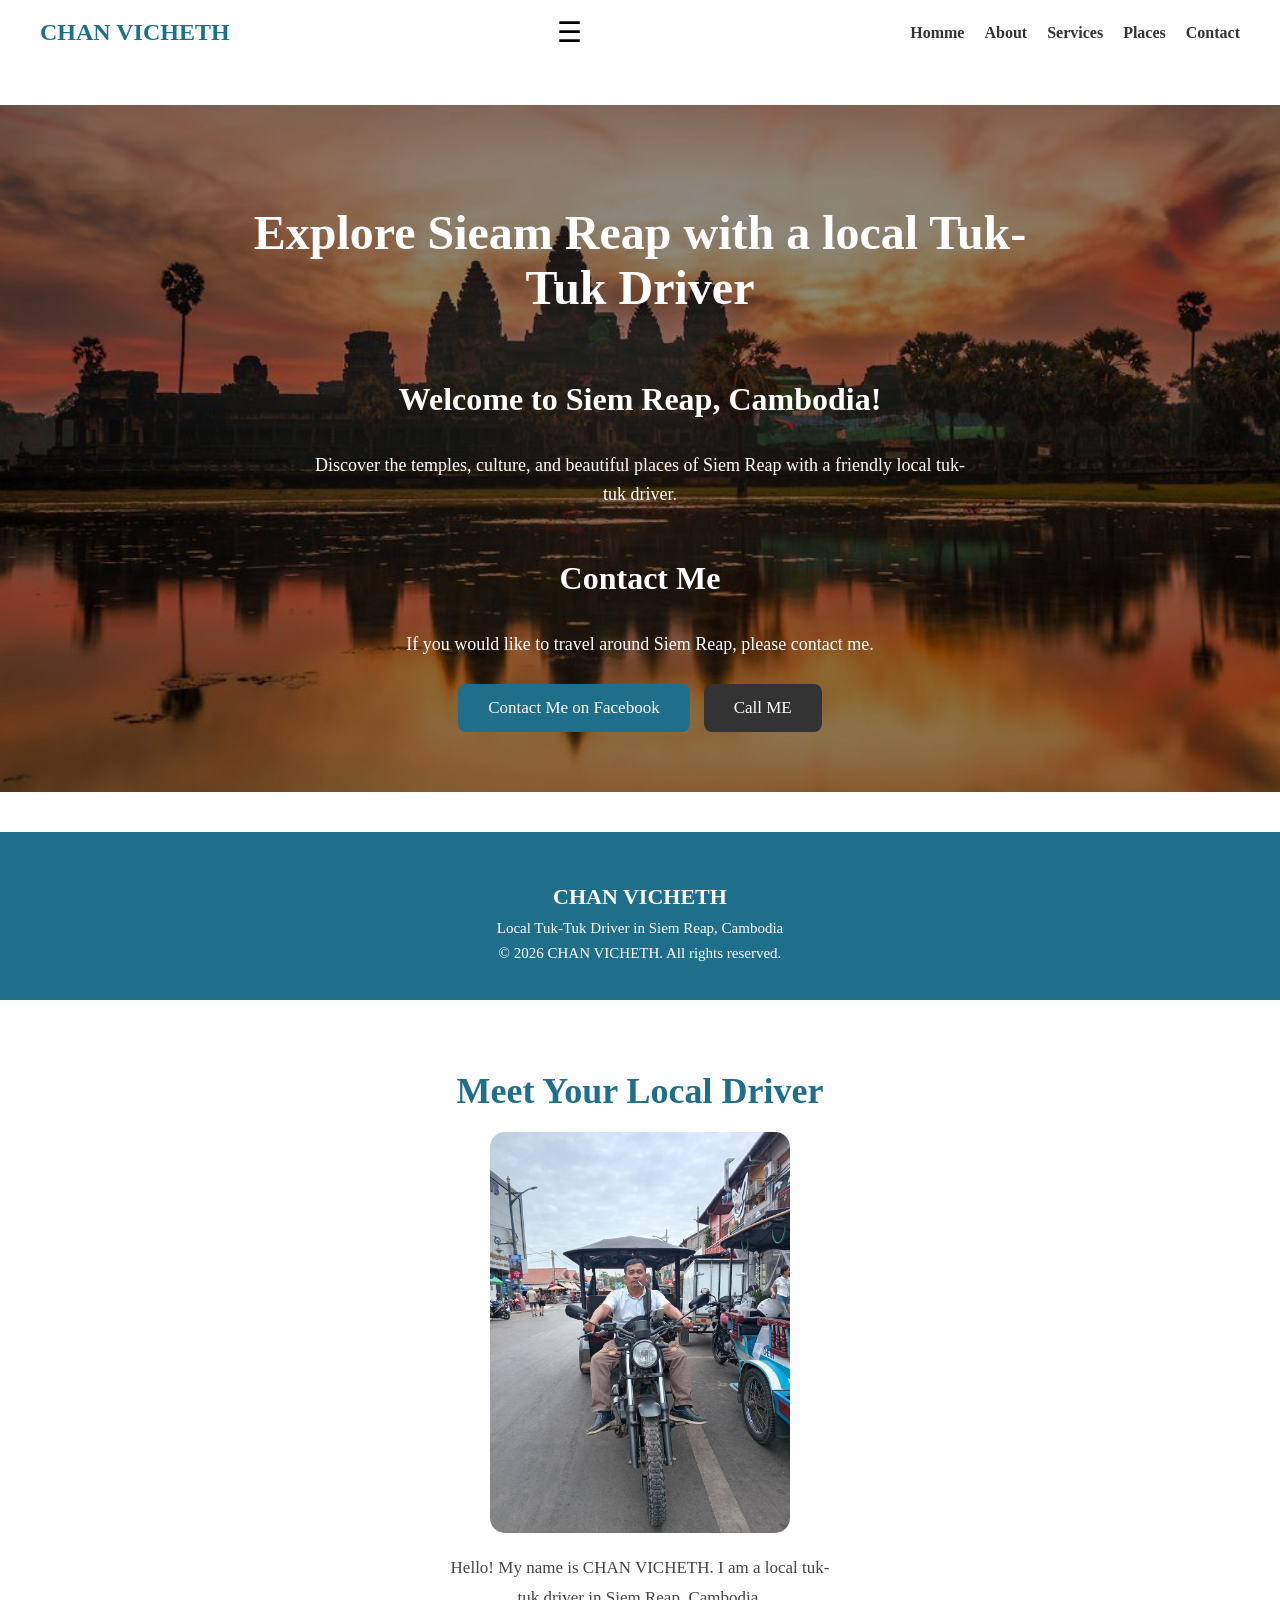
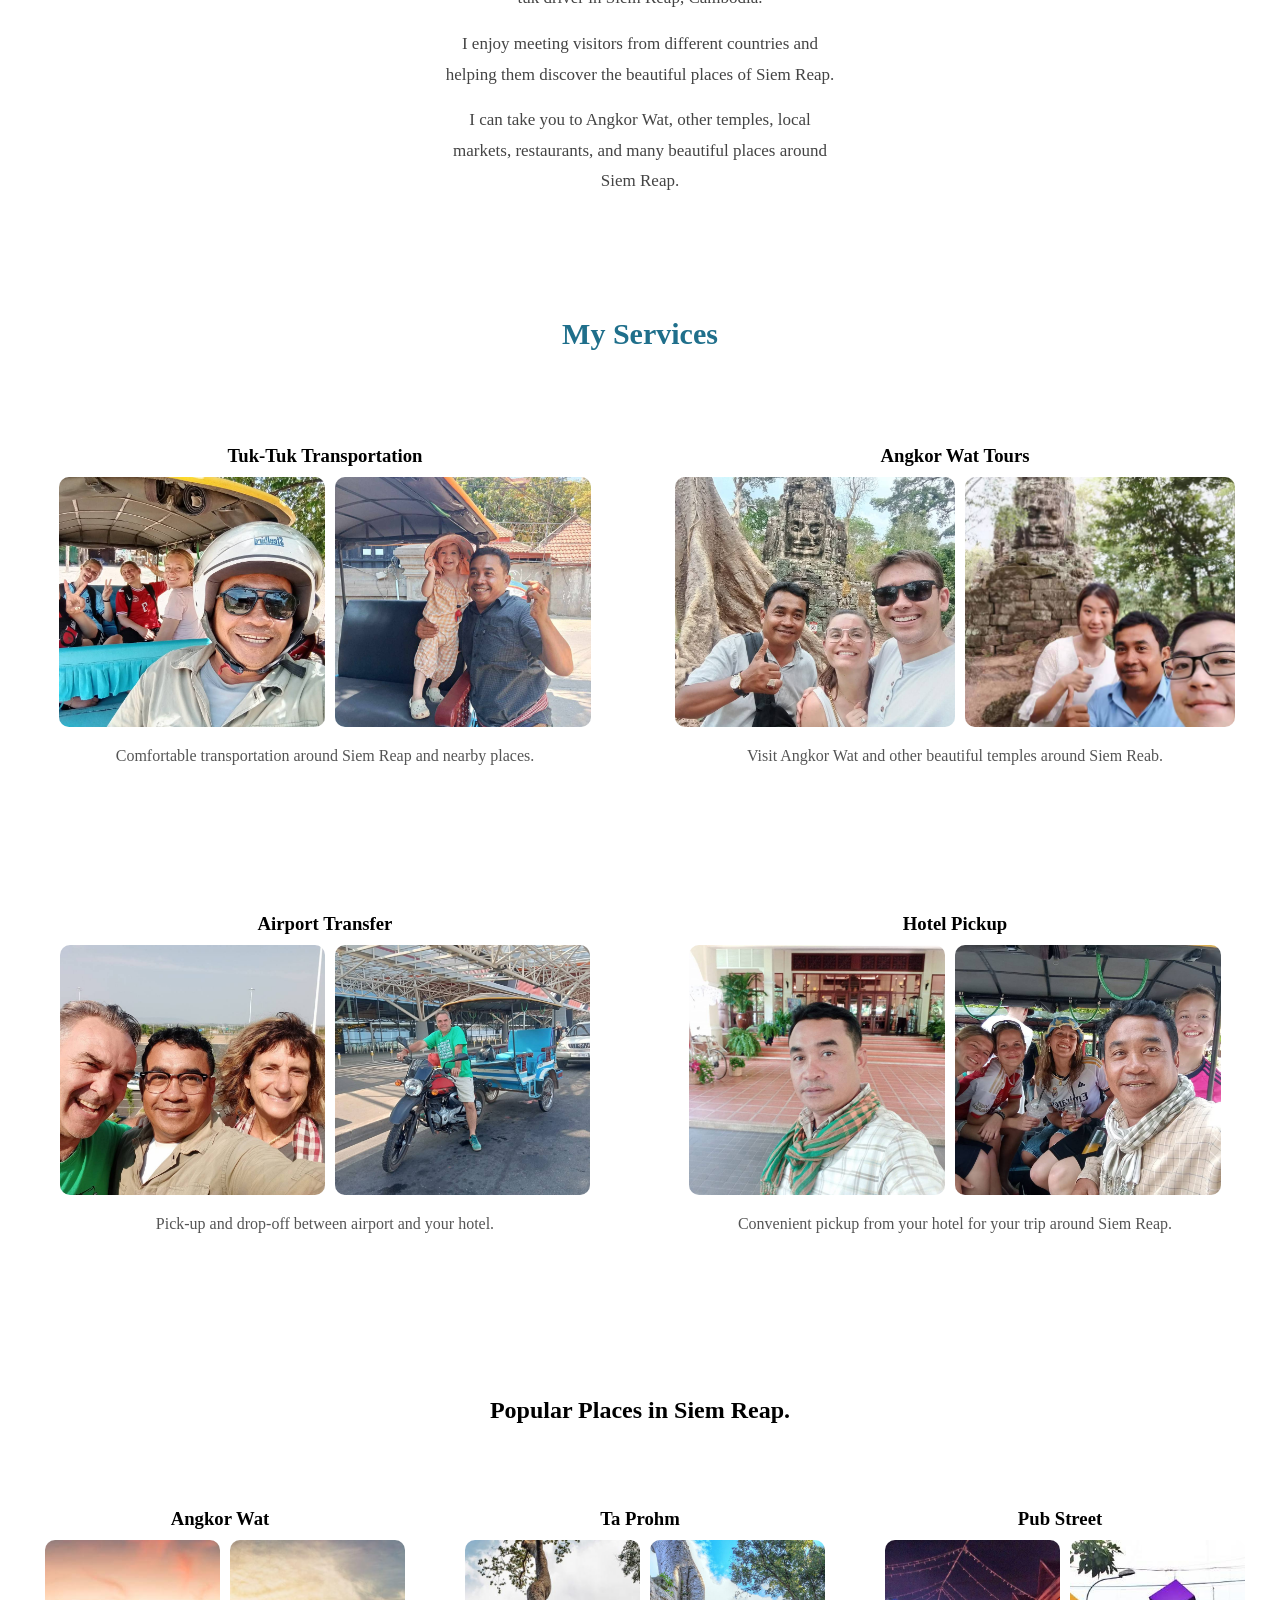
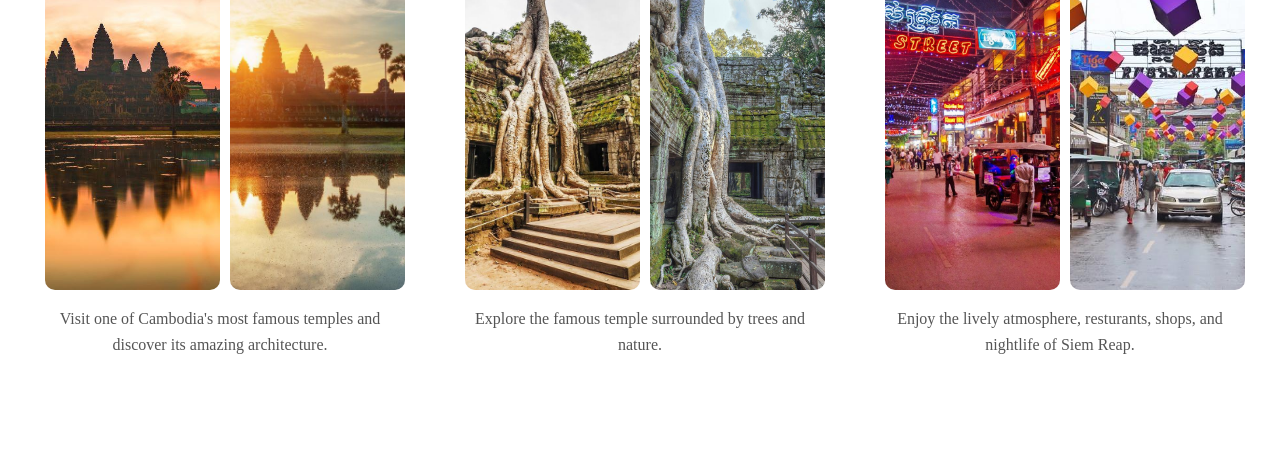
==== index.html @ f01a5f8e "Fix CSS link" ====
<!DOCTYPE html>
<html lang="en">

<head>
    <meta charset="UTF-8">
    <meta name="viewport" content="width=device-width, initial-scale=1.0">
    <title>Siem Reap Tuk-Tuk Driver ></title>
    <link rel="stylesheet" href="./TukTuk.css">
</head>

<body>



    <nav class="navbar">
        <h2> CHAN VICHETH</h2>

        <button class="menu-button">☰</button>

        <div class="nav-links">
            <a href="#home">Homme</a>
            <a href="#about">About</a>
            <a href="#services">Services</a>
            <a href="#places">Places</a>
            <a href="#home">Contact</a>

        </div>


    </nav>

    <section class="contact-section" id="home">

        <h1> Explore Sieam Reap with a local
            Tuk-Tuk Driver</h1>

        <h2>Welcome to Siem Reap, Cambodia!</h2>
        <p> Discover the temples, culture, and beautiful places of Siem Reap with a friendly local tuk-tuk driver.</p>

        <h2> Contact Me</h2>
        <p>
            If you would like to travel around Siem Reap,
            please contact me.
        </p>
        <div>
            <a href="https://web.facebook.com/vicheth.cheth.3" class="contact-button">
                Contact Me on Facebook
            </a>

            <a href="0974599653" class="phone-button">Call ME</a>

        </div>


    </section>

    <footer class="footer">

        <h3>CHAN VICHETH</h3>

        <p>Local Tuk-Tuk Driver in Siem Reap, Cambodia</p>

        <p>© 2026 CHAN VICHETH. All rights reserved.</p>

    </footer>

    <section class="about" id="about">

        <h2>Meet Your Local Driver</h2>

        <div class="driver">
            <img src="./image/moto.jpg" alt="Tuk Tuk driver in Siem Reab" width="200px" class="dri-photo">
        </div>


        <p>
            Hello! My name is CHAN VICHETH.
            I am a local tuk-tuk driver in Siem Reap, Cambodia.
        </p>

        <p>
            I enjoy meeting visitors from different countries and helping them discover the beautiful places of Siem
            Reap.
        </p>

        <p>
            I can take you to Angkor Wat, other temples,
            local markets, restaurants, and many beautiful places around Siem Reap.
        </p>

    </section>





    <section class="Services" id="services">

        <h2> My Services</h2>

        <div class="service-container">

            <div class="service">
                <h3>Tuk-Tuk Transportation</h3>
                <div class="service-images">
                    <img src="./image/tuk-tuk.jpg" alt="">
                    <img src="./image/girl_tran.jpg" alt="">

                </div>
                <p> Comfortable transportation around Siem Reap
                    and nearby places.</p>
            </div>

            <div class="service">
                <h3>Angkor Wat Tours</h3>
                <div class="service-images">
                    <img src="./image/angtur.jpg" alt="">
                    <img src="./image/angturnew.jpg" alt="">

                </div>
                <p> Visit Angkor Wat and other beautiful temples
                    around Siem Reab.
                </p>
            </div>

            <div class="service">
                <h3>Airport Transfer</h3>
                <div class="service-images">
                    <img src="./image/airnew.jpg" alt="">
                    <img src="./image/motobike.jpg" alt="">

                </div>
                <p> Pick-up and drop-off between airport and your hotel.</p>
            </div>

            <div class="service">
                <h3>Hotel Pickup</h3>
                <div class="service-images">
                    <img src="./image/hotel.jpg" alt="">
                    <img src="./image/pickup.jpg" alt="">

                </div>
                <p>Convenient pickup from your hotel
                    for your trip around Siem Reap.
                </p>
            </div>

        </div>



    </section>

    <section class="places" id="places">

        <h2>
            Popular Places in Siem Reap.
        </h2>

        <div class="place-container">

            <div class="place">
                <h3> Angkor Wat </h3>

                <div class="place-images">
                    <img src="./image/Angkorwat.jpg" alt="Angkorwat in Siem Reap">
                    <img src="./image/ang.jpg" alt="">

                </div>

                <p> Visit one of Cambodia's most famous temples
                    and discover its amazing architecture.</p>
            </div>

            <div class="place">
                <h3> Ta Prohm</h3>

                <div class="place-images">
                    <img src="./image/TaProhm.jpg" alt="TaProhm temple in Siem Reap">
                    <img src="./image/ta.jpg" alt="">

                </div>

                <p>
                    Explore the famous temple surrounded by
                    trees and nature.
                </p>
            </div>

            <div class="place">
                <h3> Pub Street</h3>
                <div class="place-images">
                    <img src="./image/pop.jpg" alt="PopSreet in Siem Reap">
                    <img src="./image/PopStreet.jpg" alt="">
                </div>

                <p> Enjoy the lively atmosphere, resturants,
                    shops, and nightlife of Siem Reap.
                </p>
            </div>



        </div>

    </section>
    <script>
        const menuButton = document.querySelector(".menu-button");
        const navLinks = document.querySelector(".nav-links");
        const links = document.querySelectorAll(".nav-links a");

        menuButton.addEventListener("click", function () {
            navLinks.classList.toggle("active");

            if (navLinks.classList.contains("active")) {
                menuButton.textContent = "✕";
            } else {
                menuButton.textContent = "☰";
            }
        });

        links.forEach(function (link) {
            link.addEventListener("click", function () {
                navLinks.classList.remove("active");
                menuButton.textContent = "☰";
            });
        });
    </script>

</body>

</html>
---- TukTuk.css ----
body{
    margin: 0;
    background-color: white;

}
h1{
    font-size: 40px;
    color: #1f6f8b;
    text-align: center;
}
.dri-photo{
    width: 300px;
    display: block;
    margin: 20px auto;
    border-radius: 15px;
}
/* .contact-section{
    background-color: #ffffff;
    text-align: center;
    padding: 60px 20px;
    margin-bottom: 30px;
}
.contact-section p{
    font-size: 18px;
    color: #555;
    max-width: 600px;
    margin: 20px auto;
} */
.contact-button {
    display: inline-block;
    background-color: #1f6f8b;
    color: white;
    text-decoration: none;
    padding: 12px 25px;
    border-radius: 8px;
    font-size: 16px;
   
}

.about{
    background-color: white;
    padding: 40px 20px;
    text-align: center;

}
.about h2{
    color: #1f6f8b;
    font-size: 36px;
    margin-bottom: 20px;
}

.about p {
    max-width: 400px;
    margin: 15px auto;
    color: #444;
    font-size: 17px;
    line-height: 1.8;
}
.Services{
    padding: 40px 20px;
    text-align: center;

}

.Services h2{
    color: #1f6f8b;
    font-size: 30px;
    margin-bottom: 30px;
}

.service {
    background-color: white;
    max-width: 800px;
    margin: 20px auto;
    padding: 25px;
    border-radius: 12px;
}

.service h3{
    margin-bottom: 10px;
}

.service p{
    color: #555;
    line-height: 1.6;
}

.service-images{
    display: flex;
    gap: 10px;

}
.service-images img{
    width: 50%;
    height: 250px;
    object-fit: cover;
    border-radius: 10px;
    

}

.service-container {
    display: grid;
    grid-template-columns: repeat(2,1fr);
    gap:20px;
}
/* cards interation */
.service{
    transition: transform 0.3s,box-shadow 0.3s;
}

.service:hover{
    transform: translateY(-8px);
    box-shadow: 0 8px rgba(0,0, 0, 0.15);
}


/* Place Section */
.places{
    padding: 40px 20px;
    text-align: center;
}

.Places h2{
    color: #1f6f8b;
    font-size: 30px;
    margin-bottom: 30px;
}
.place{
    background-color: white;
    max-width: 1400px;
    margin: 20px auto;
    padding: 25px;
    border-radius: 12px;
    
}
.place h3{
    margin-bottom: 10px;
}

.place p {
    color: #555;
    line-height: 1.6;
}
.place-images img{
    width: 50%;
    height: 350px;
    object-fit: cover;
    border-radius: 10px;
    

}

.place-images {
    display: flex;
    gap: 10px;
}

.place-container{
    display: grid;
    grid-template-columns: repeat(3,1fr);
    gap: 20px;
    transition: transfrom 0.3s, box-shadow 0.3s;
}

.place-container:hover{
    transform: translateY(-8px);
    box-shadow: 0 8px 20px rgba(0, 0, 0, 0.15);
}

.place {
    transition: transform 0.3s, box-shadow 0.3s;
}

.place:hover {
    transform: translateY(-8px);
    box-shadow: 0 8px 20px rgba(0, 0, 0, 0.15);
}

.contact-section {
    text-align: center;
    padding: 60px 20px;
    margin-top: 40px;
    background-color: #f4f8fa;
}

.contact-section h2 {
    color: #1f6f8b;
    font-size: 32px;
    margin-bottom: 15px;
}

.contact-section p {
    color: #555;
    font-size: 18px;
    margin-bottom: 25px;
}

.contact-button {
    display: inline-block;
    background-color: #1f6f8b;
    color: white;
    text-decoration: none;
    padding: 14px 30px;
    border-radius: 8px;
    font-size: 17px;
    transition: 0.3s;
}

.contact-button:hover {
    transform: translateY(-3px);
    box-shadow: 0 6px 15px rgba(0, 0, 0, 0.15);
}


.phone-button {
    display: inline-block;
    background-color: #333;
    color: white;
    text-decoration: none;
    padding: 14px 30px;
    border-radius: 8px;
    font-size: 17px;
    margin-left: 10px;
    transition: 0.3s;
}

.phone-button:hover {
    transform: translateY(-3px);
    box-shadow: 0 6px 15px rgba(0, 0, 0, 0.15);
}

.footer {
    background-color: #1f6f8b;
    color: white;
    text-align: center;
    padding: 30px 20px;
    margin-top: 40px;
}

.footer h3 {
    margin-bottom: 10px;
    font-size: 22px;
}

.footer p {
    margin: 8px 0;
    font-size: 15px;
}

.navbar {
    display: flex;
    justify-content: space-between;
    align-items: center;
    padding: 15px 40px;
    background-color: white;
    position: sticky;
    top: 0;
    z-index: 1000;
}

.navbar h2 {
    color: #1f6f8b;
    margin: 0;
}

.nav-links {
    display: flex;
    gap: 25px;
}

.nav-links a {
    color: #333;
    text-decoration: none;
    font-size: 16px;
    font-weight: bold;
}

.nav-links a:hover {
    color: #1f6f8b;
}

.menu-button {
    display: none;
    background: none;
    border: none;
    font-size: 28px;
    cursor: pointer;
}

/* // Responsive on phones */

@media (max-width: 768px){
    .service-container{
        grid-template-columns: 1fr;
    }

}
@media (max-width: 1024){
    .service-container{
        grid-template-columns: 2,1fr;
    }
}

@media (max-width: 1024px) {

    .place-container {
        grid-template-columns: repeat(2, 1fr);
    }

}

@media (max-width: 768px) {

    .place-container {
        grid-template-columns: 1fr;
    }

}
@media (max-width: 768px) {

    .contact-button,
    .phone-button {
        display: block;
        width: 80%;
        max-width: 300px;
        margin: 10px auto;
        box-sizing: border-box;
    }

}

@media (max-width: 768px) {

    .navbar {
        flex-direction: row;
        gap: 15px;
        padding: 12px 15px;
        flex-wrap: wrap;
        box-sizing: border-box;
    }

    .nav-links {
        display: flex;
        flex-wrap: wrap;
        justify-content: center;
        gap: 10px;
        width: 100%;
    }
    .navbar h2 {
        font-size: 20px;
    }
    .nav_links a {
        font-size: 14px;
    }

}
html {
    scroll-behavior: smooth;
}
@media (max-width: 768px) {}
.menu-button {
    display: block;
}

.nav-links {
    display: flex;
    gap: 20px;
}

.nav-links.active {
    display: flex;
    flex-direction:row;
    align-items: center;
}

.contact-section {
    min-height: 550px;
    display: flex;
    flex-direction: column;
    justify-content: center;
    align-items: center;
    text-align: center;
    padding: 60px 20px;

    background-image: url("./image/Angkorwat.jpg");
    background-size: cover;
    background-position: center;
}
.contact-section h1 {
    max-width: 850px;
    font-size: 48px;
    color: white;
}

.contact-section h2 {
    color: white;
    font-size: 28px;
}

.contact-section p {
    max-width: 650px;
    color: white;
    font-size: 18px;
    line-height: 1.6;
}

.contact-section {
    min-height: 350px;
    display: flex;
    flex-direction: column;
    justify-content: center;
    align-items: center;
    text-align: center;
    padding: 60px 20px;

    background-image:
        linear-gradient(rgba(0, 0, 0, 0.45), rgba(0, 0, 0, 0.45)),
        url("./image/Angkorwat.jpg");

    background-size: cover;
    background-position: center;
}
.contact-section {
    min-height: 350px;
    display: flex;
    flex-direction: column;
    justify-content: center;
    align-items: center;
    text-align: center;
    padding: 60px 20px;

    background-image:
        linear-gradient(rgba(0, 0, 0, 0.45), rgba(0, 0, 0, 0.45)),
        url("./image/Angkorwat.jpg");

    background-size: cover;
    background-position: center;
}
.contact-section h2 {
    color: white;
    font-size: 32px;
    margin-bottom: 15px;
}

.contact-section p {
    color: white;
    font-size: 18px;
    margin-bottom: 25px;
}
@media (max-width: 768px) {

    .contact-section {
        min-height: 400px;
        padding: 40px 20px;
    }

    .contact-section h2 {
        font-size: 26px;
    }

    .contact-section p {
        font-size: 16px;
    }

}
#home,
#about,
#services,
#places{
    scroll-margin-top: 80px;
}
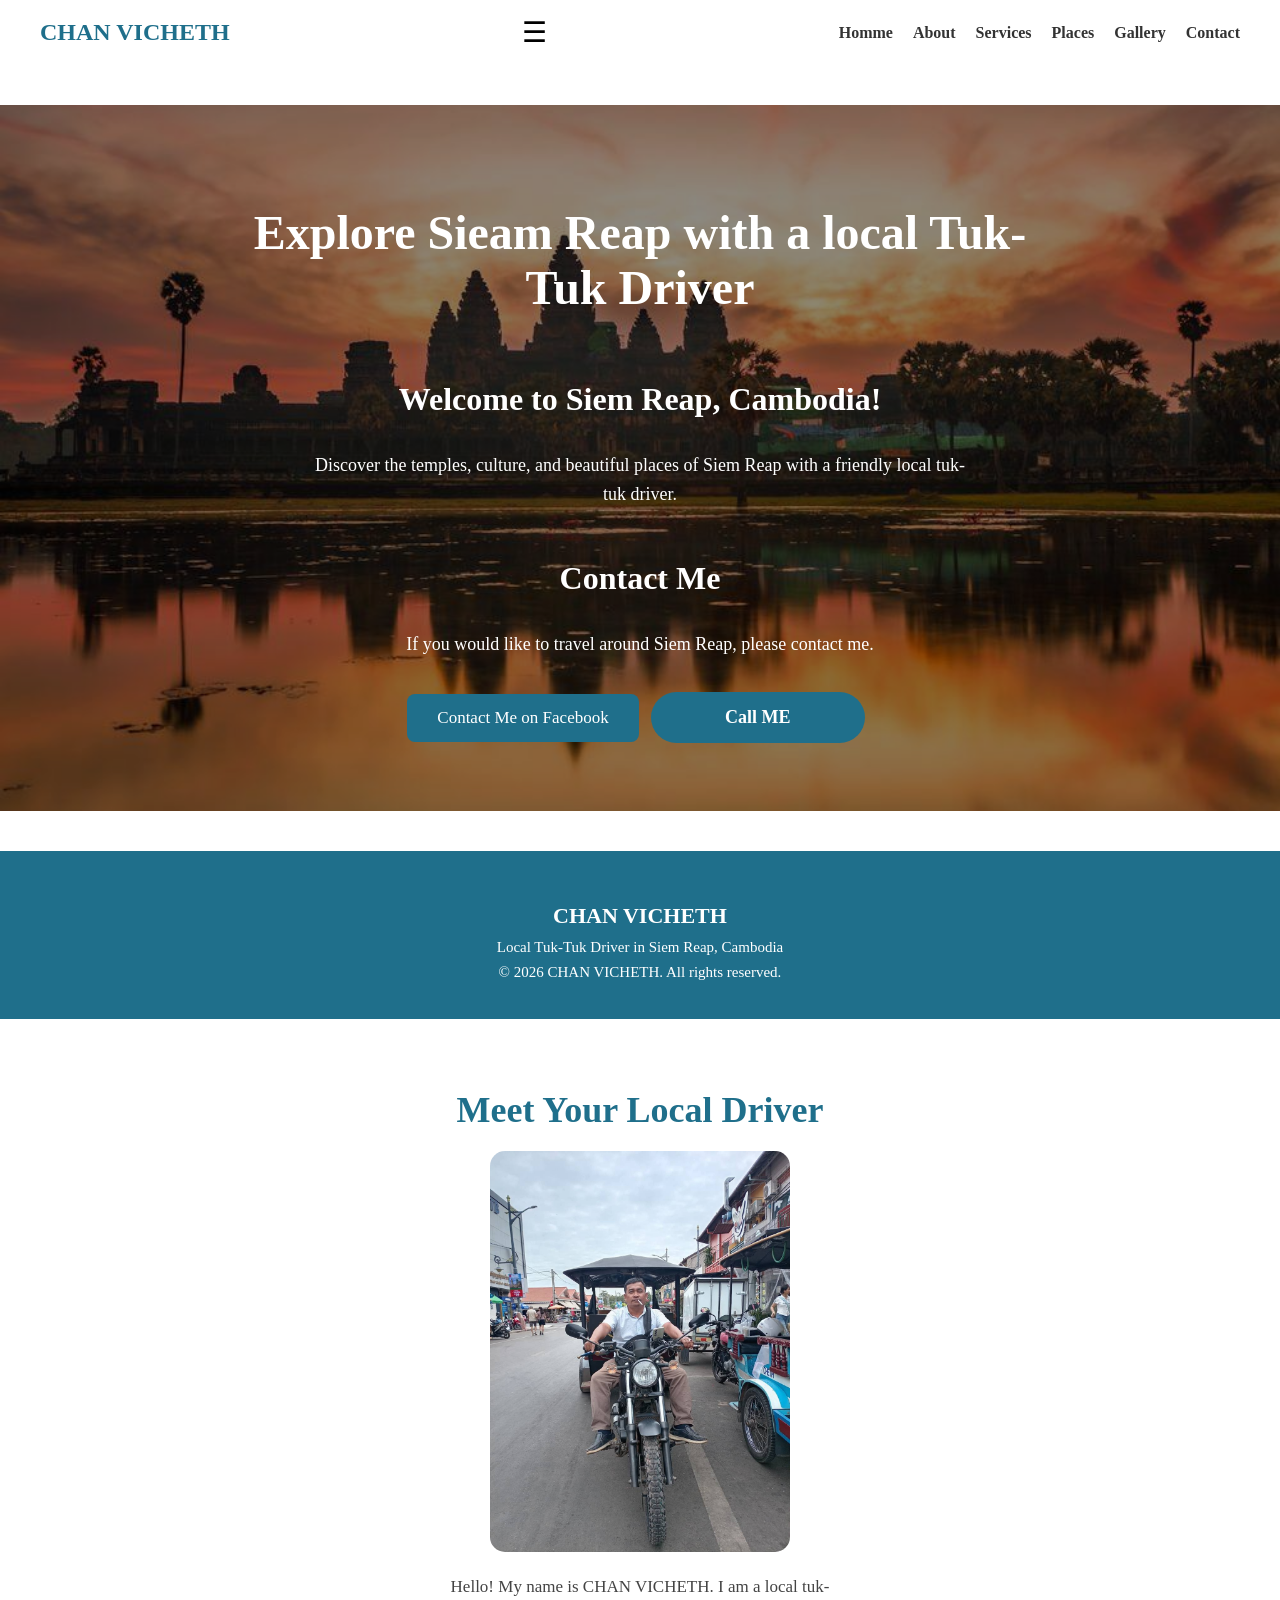
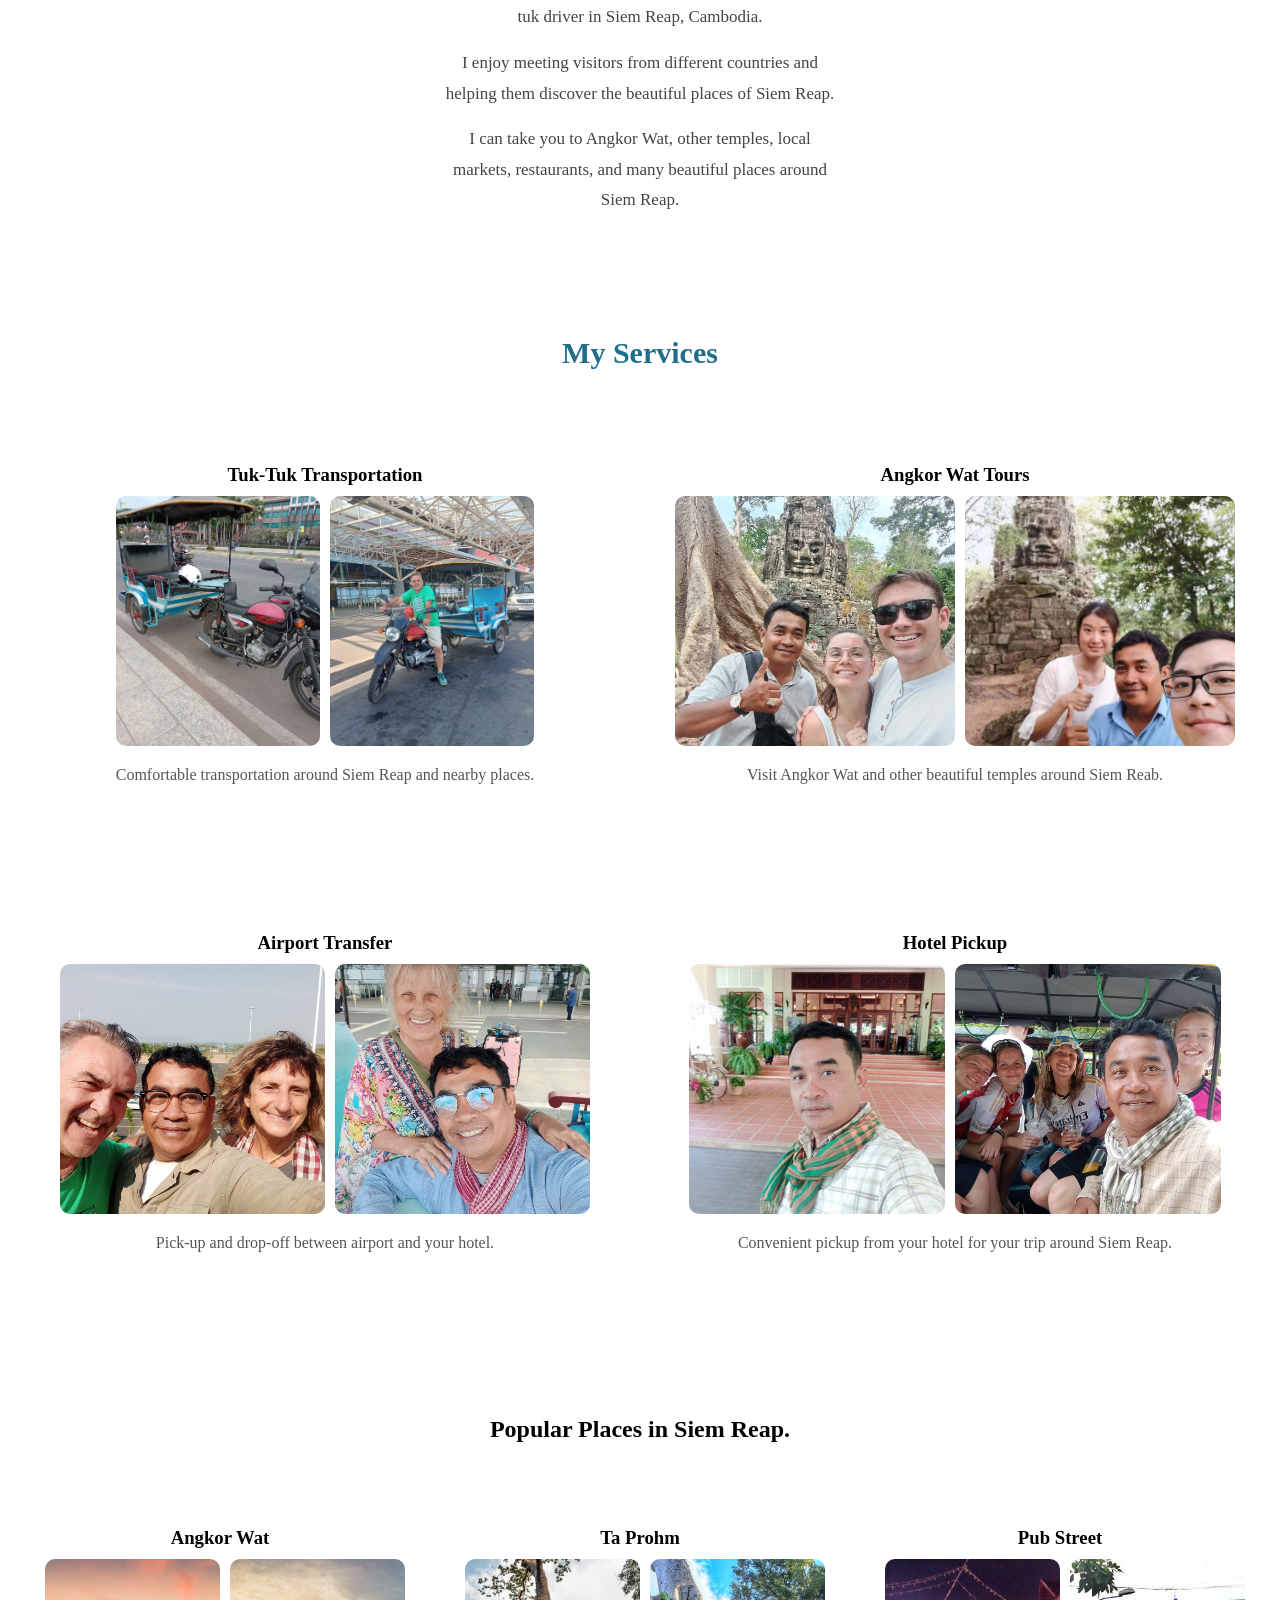
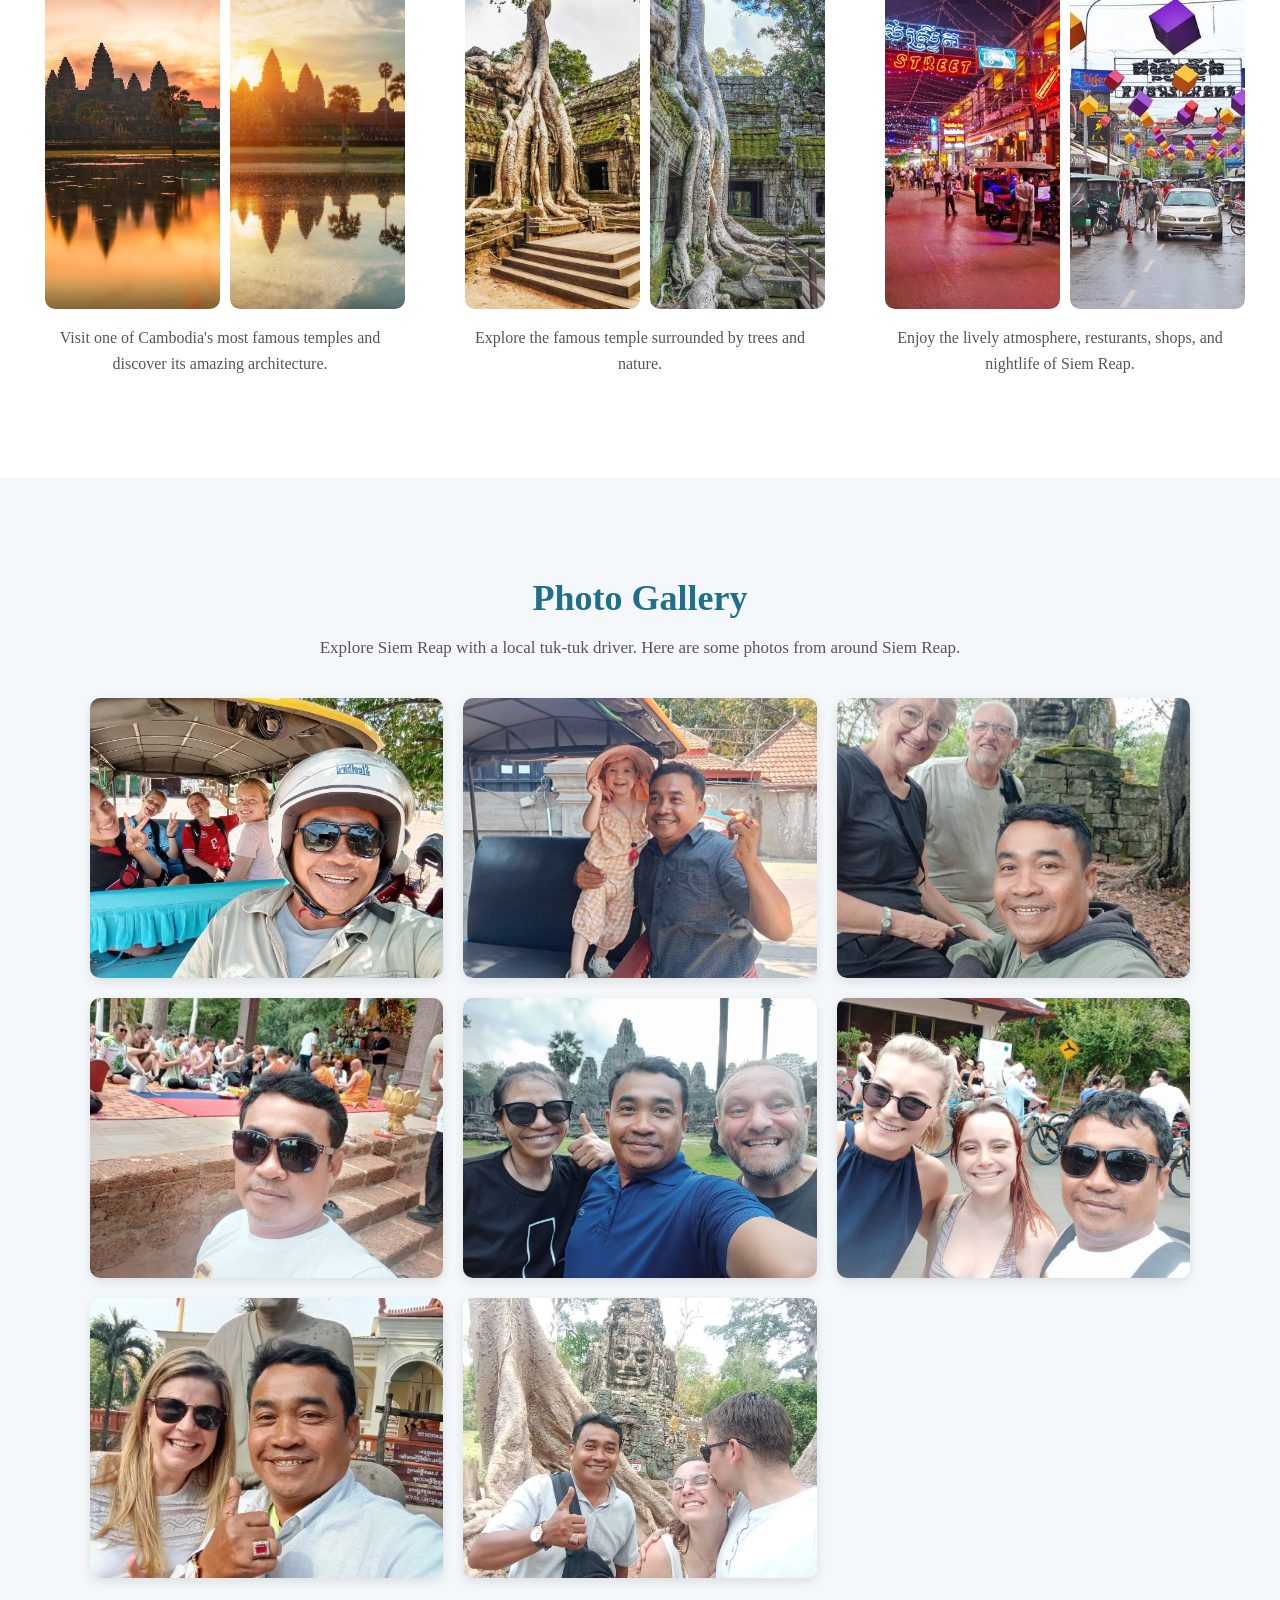
==== commit 3d4b0d07: "Add gallery" ====
--- a/index.html
+++ b/index.html
@@ -22,6 +22,8 @@
             <a href="#about">About</a>
             <a href="#services">Services</a>
             <a href="#places">Places</a>
+            <a href="#gallery">Gallery</a>
+
             <a href="#home">Contact</a>
 
         </div>
@@ -47,7 +49,7 @@
                 Contact Me on Facebook
             </a>
 
-            <a href="0974599653" class="phone-button">Call ME</a>
+            <a href="tel:+855314222201" class="phone-button">Call ME</a>
 
         </div>
 
@@ -103,8 +105,8 @@
             <div class="service">
                 <h3>Tuk-Tuk Transportation</h3>
                 <div class="service-images">
-                    <img src="./image/tuk-tuk.jpg" alt="">
-                    <img src="./image/girl_tran.jpg" alt="">
+                    <img src="./image/moto-new-1.jpg" alt="">
+                    <img src="./image/motobike.jpg" alt="">
 
                 </div>
                 <p> Comfortable transportation around Siem Reap
@@ -127,7 +129,7 @@
                 <h3>Airport Transfer</h3>
                 <div class="service-images">
                     <img src="./image/airnew.jpg" alt="">
-                    <img src="./image/motobike.jpg" alt="">
+                    <img src="./image/new2.jpg" alt="">
 
                 </div>
                 <p> Pick-up and drop-off between airport and your hotel.</p>
@@ -198,12 +200,67 @@
                     shops, and nightlife of Siem Reap.
                 </p>
             </div>
-
-
-
-        </div>
-
-    </section>
+        </div>
+
+    </section>
+
+    <section class="gallery-section" id="gallery">
+
+        <h2>Photo Gallery</h2>
+
+        <p class="gallery-intro">
+            Explore Siem Reap with a local tuk-tuk driver.
+            Here are some photos from around Siem Reap.
+        </p>
+
+        <div class="gallery-container">
+
+            <div class="gallery-item">
+                <img src="./image/tuk-tuk.jpg" alt="">
+
+            </div>
+
+            <div class="gallery-item">
+                <img src="./image/girl_tran.jpg" alt="">
+
+            </div>
+
+            <div class="gallery-item">
+                <img src="./image/new1.jpg" alt="">
+
+            </div>
+
+            <div class="gallery-item">
+                <img src="./image/new5.jpg" alt="">
+
+            </div>
+
+            <div class="gallery-item">
+                <img src="./image/new4.jpg" alt="">
+
+            </div>
+
+            <div class="gallery-item">
+                <img src="./image/new3.jpg" alt="">
+
+            </div>
+
+            <div class="gallery-item">
+                <img src="./image/new7.jpg" alt="">
+
+            </div>
+
+            <div class="gallery-item">
+                <img src="./image/new6.jpg" alt="">
+
+            </div>
+
+        </div>
+
+    </section>
+
+
+
     <script>
         const menuButton = document.querySelector(".menu-button");
         const navLinks = document.querySelector(".nav-links");
--- a/TukTuk.css
+++ b/TukTuk.css
@@ -215,13 +215,16 @@
 
 .phone-button {
     display: inline-block;
-    background-color: #333;
+    background-color: #1f6f8b;
     color: white;
     text-decoration: none;
-    padding: 14px 30px;
-    border-radius: 8px;
-    font-size: 17px;
-    margin-left: 10px;
+    padding: 15px 32px;
+    border-radius: 30px;
+    font-size: 18px;
+    font-weight: bold;
+    margin: 8px;
+    min-width: 150px;
+    text-align: center;
     transition: 0.3s;
 }
 
@@ -319,8 +322,7 @@
 }
 @media (max-width: 768px) {
 
-    .contact-button,
-    .phone-button {
+    .contact-button {
         display: block;
         width: 80%;
         max-width: 300px;
@@ -329,6 +331,21 @@
     }
 
 }
+
+@media (max-width: 768px) {
+
+    .phone-button {
+        width: 85%;
+        max-width: 320px;
+        padding: 16px 20px;
+        font-size: 18px;
+        margin: 10px auto;
+        box-sizing: border-box;
+    }
+
+}
+
+
 
 @media (max-width: 768px) {
 
@@ -470,5 +487,80 @@
 #places{
     scroll-margin-top: 80px;
 }
-
-
+/* ============================================================= */
+/* Galler Section */
+.gallery-section{
+    padding: 70px 20px;
+    text-align: center;
+    background-color:#f4f8fa;
+}
+.gallery-section h2{
+    color: #1f6f8b;
+    font-size: 36px;
+    margin-bottom: 15px;
+}
+.gallery-intro{
+    max-width: 700px;
+    margin: 0 auto 35px;
+    color: #555;
+    font-size: 17px;
+    line-height: 1.7;
+
+}
+/* Grid Gallery */
+.gallery-container{
+    max-width: 1100px;
+    margin: 0 auto ;
+
+    display: grid;
+    grid-template-columns: repeat(3,1fr);
+    gap: 20px;
+}
+/* Each Image */
+.gallery-item{
+    overflow: hidden;
+    border-radius: 10px;
+    background-color: white;
+    box-shadow: 0 4px 12px rgba(0, 0, 0, 0.1);
+}
+/* image */
+.gallery-item img{
+    width: 100%;
+    height: 280px;
+    display: block;
+    object-fit: cover;
+    transition: transfrom 0.3s;
+    
+}
+
+.gallery-item:hover img{
+    transform: scale(1.08);
+}
+
+/* Tablet */
+@media(max-width: 1024){
+    .gallery-container{
+        grid-template-columns: repeat(2,1fr);
+    }
+}
+
+/* Phone */
+@media (max-width: 768px){
+    .gallery-section {
+        padding: 50px 15px;
+        
+    }
+    .gallery-section h2 {
+        font-size:30px;
+    }
+    .gallery-intro {
+        font-size:16px;
+    }
+    .gallery-container{
+        grid-template-columns: 1fr;
+
+    }
+    .gallery-item img {
+        height: 250px;
+    }
+}
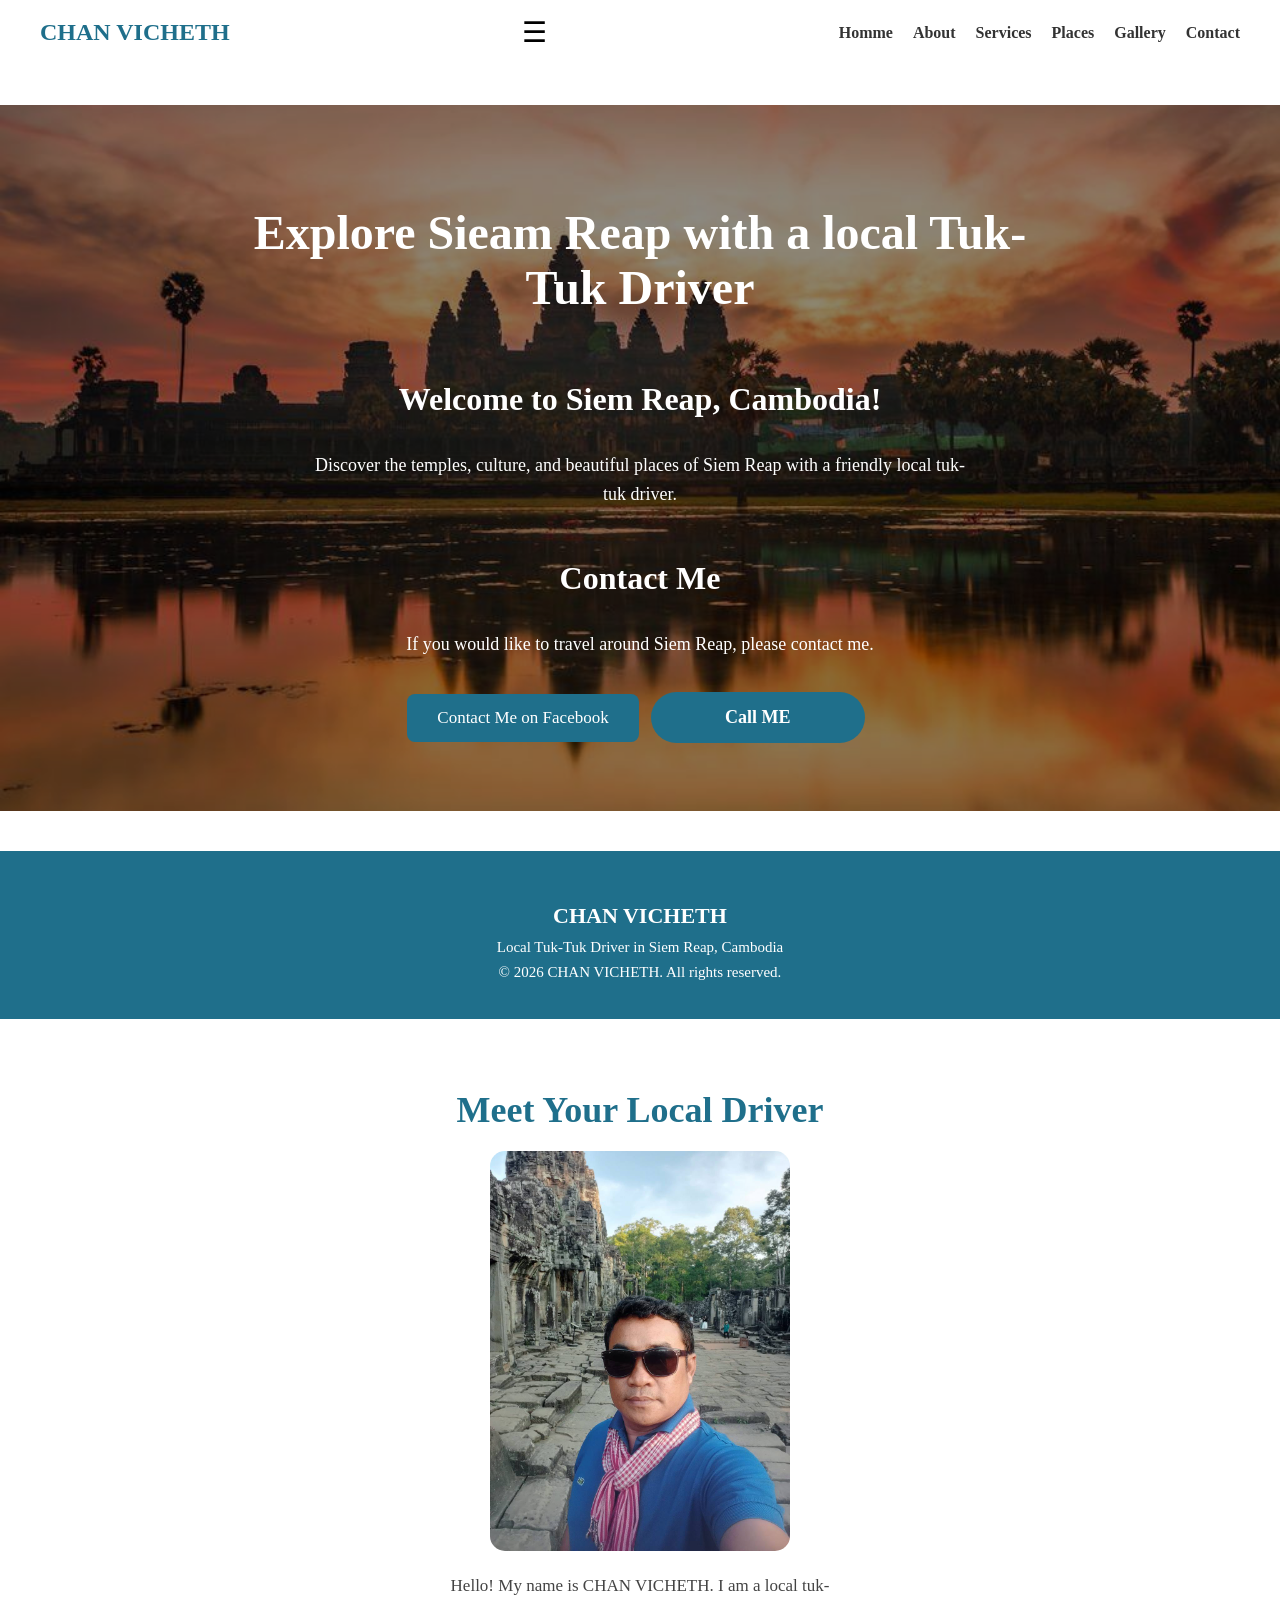
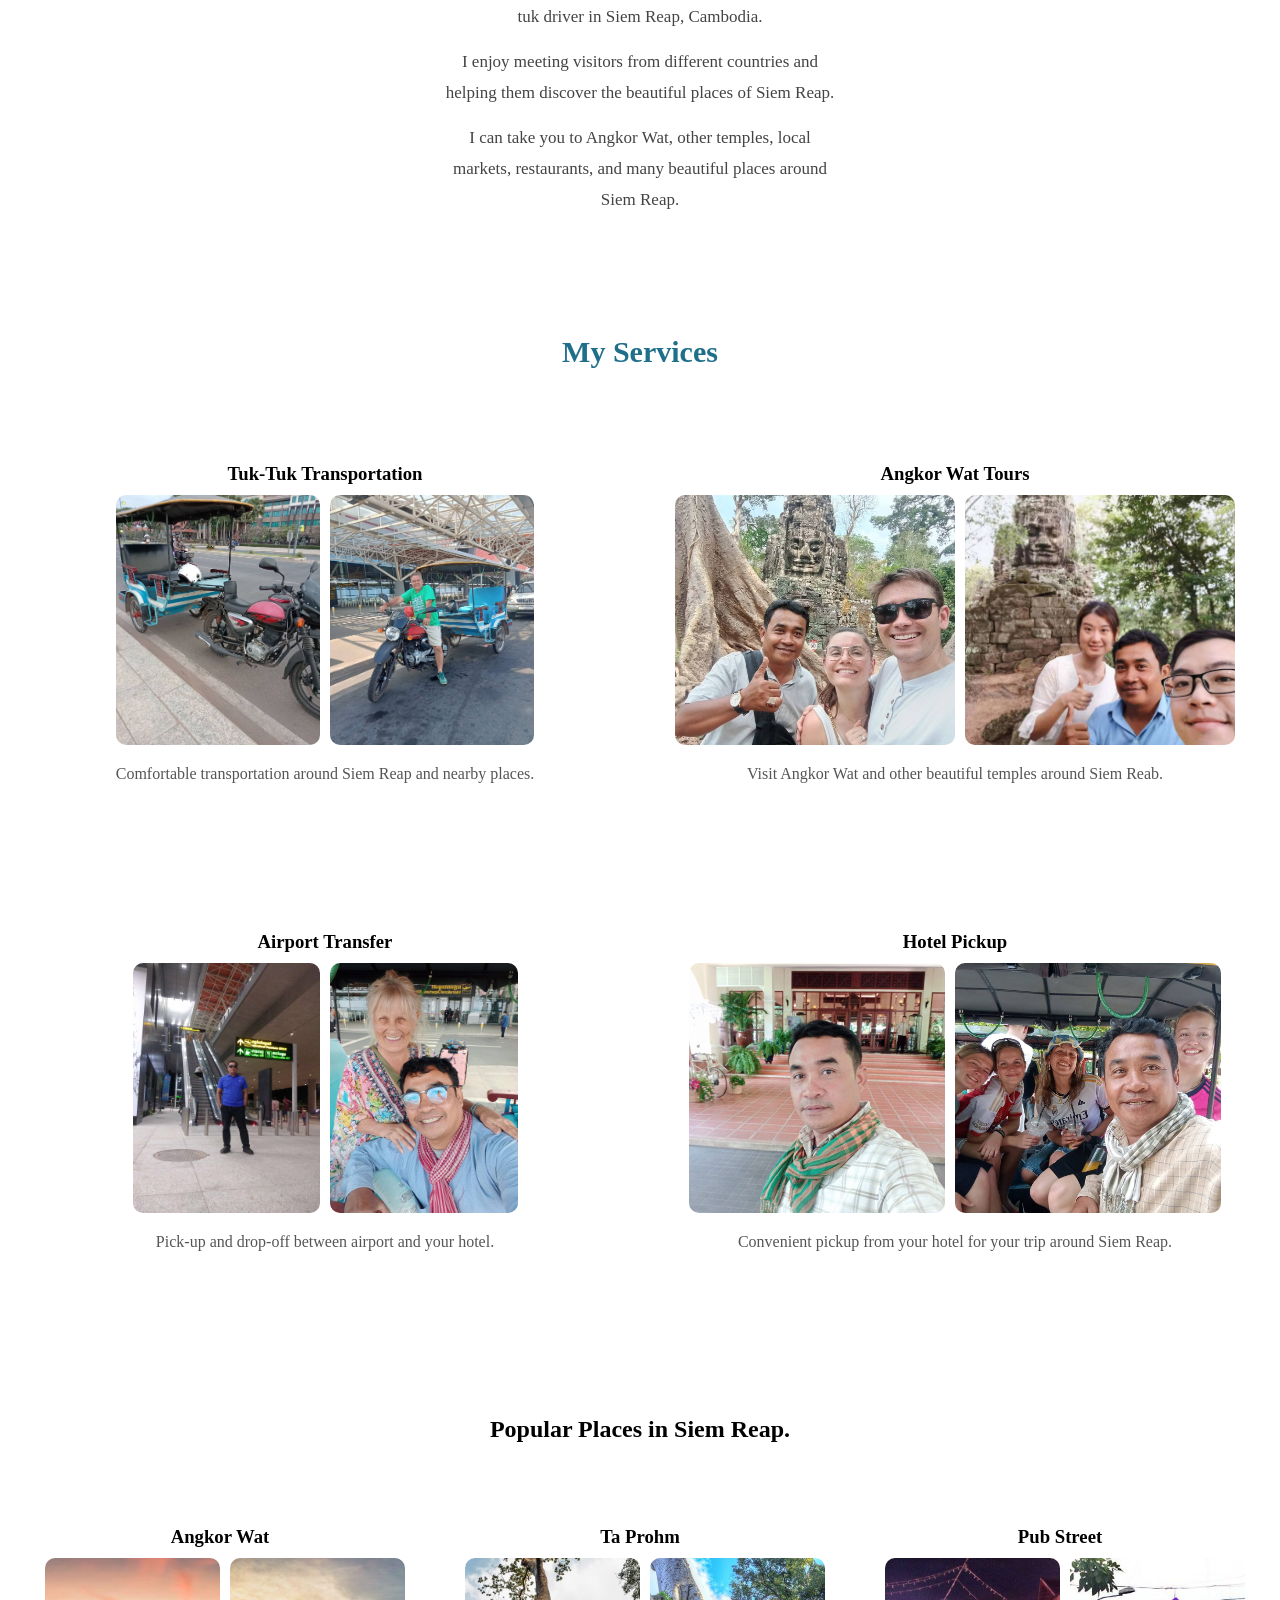
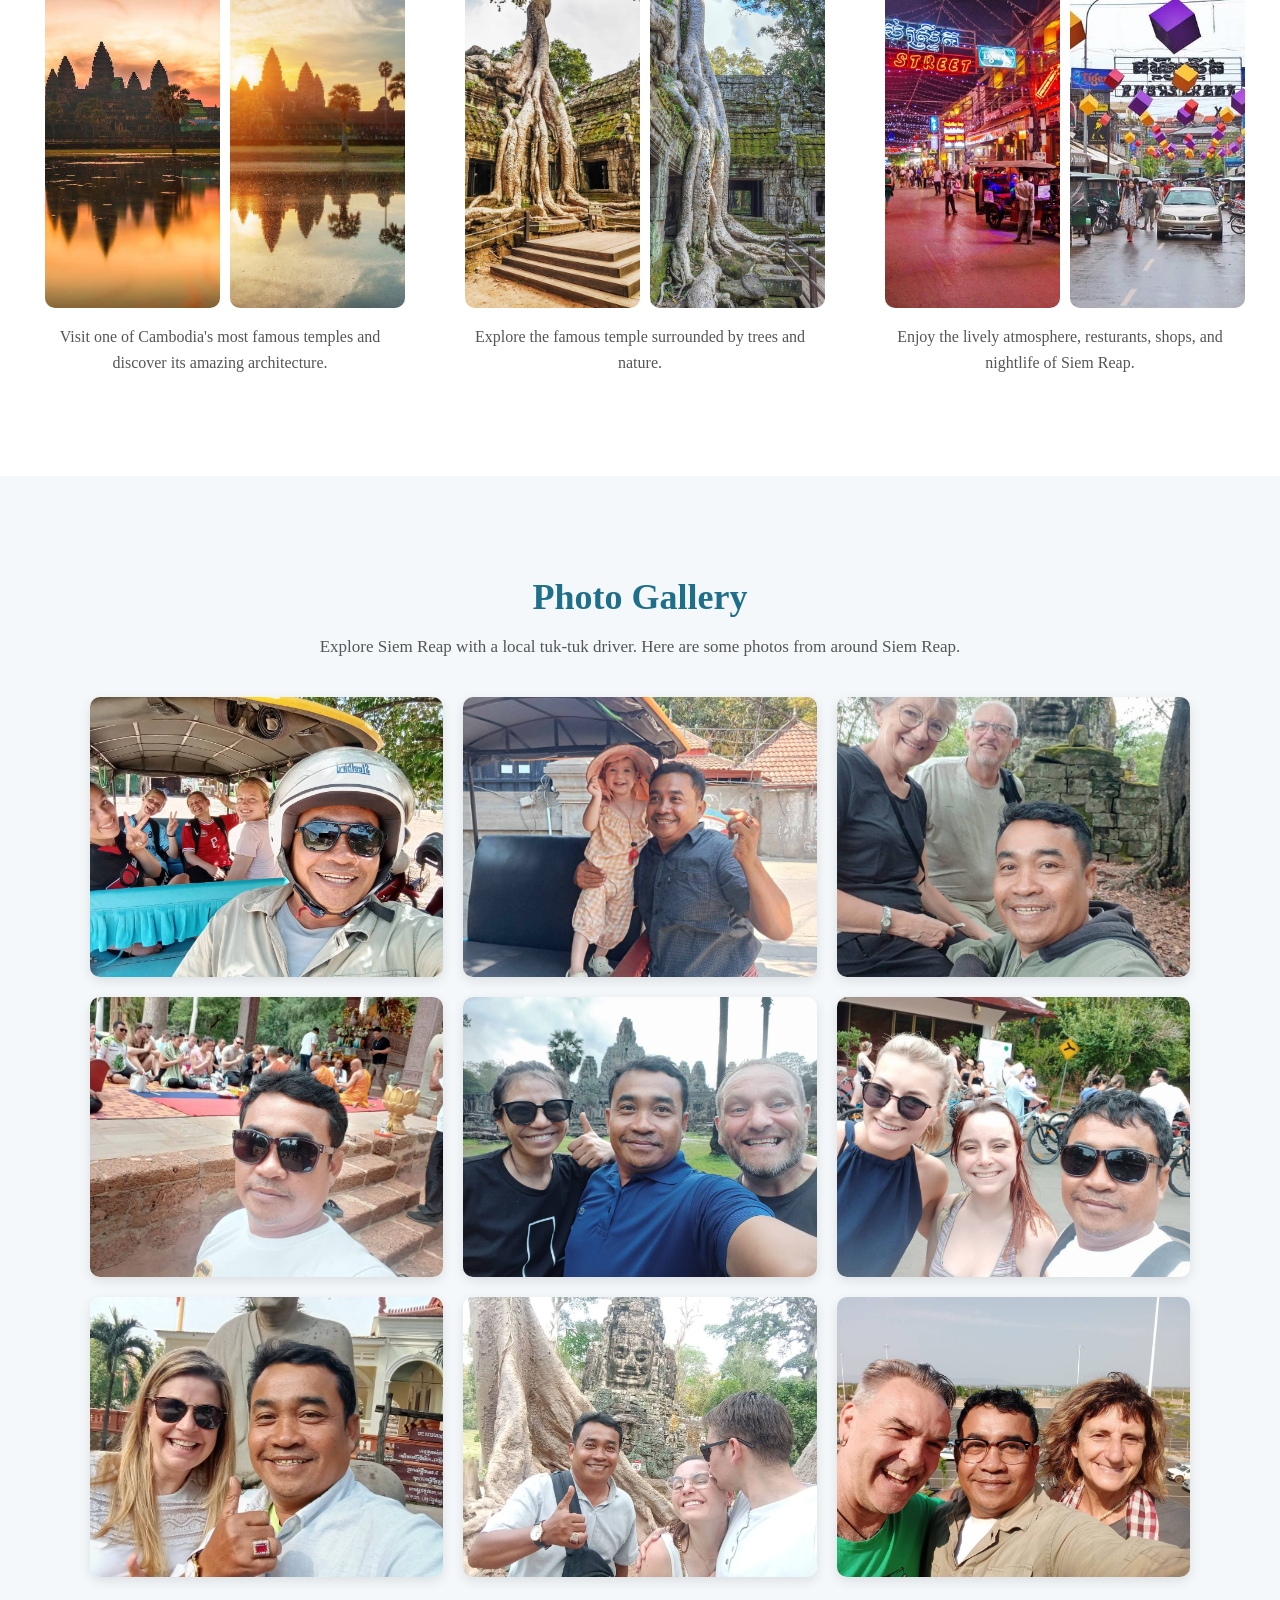
==== commit 66274a20: "change profile" ====
--- a/index.html
+++ b/index.html
@@ -71,7 +71,7 @@
         <h2>Meet Your Local Driver</h2>
 
         <div class="driver">
-            <img src="./image/moto.jpg" alt="Tuk Tuk driver in Siem Reab" width="200px" class="dri-photo">
+            <img src="./image/new8.jpg" alt="Tuk Tuk driver in Siem Reab" width="200px" class="dri-photo">
         </div>
 
 
@@ -128,7 +128,7 @@
             <div class="service">
                 <h3>Airport Transfer</h3>
                 <div class="service-images">
-                    <img src="./image/airnew.jpg" alt="">
+                    <img src="./image/new9.jpg" alt="">
                     <img src="./image/new2.jpg" alt="">
 
                 </div>
@@ -252,6 +252,11 @@
 
             <div class="gallery-item">
                 <img src="./image/new6.jpg" alt="">
+
+            </div>
+
+            <div class="gallery-item">
+                <img src="./image/airnew.jpg" alt="">
 
             </div>
 
--- a/TukTuk.css
+++ b/TukTuk.css
@@ -561,6 +561,6 @@
 
     }
     .gallery-item img {
-        height: 250px;
+        height: 450px;
     }
 }
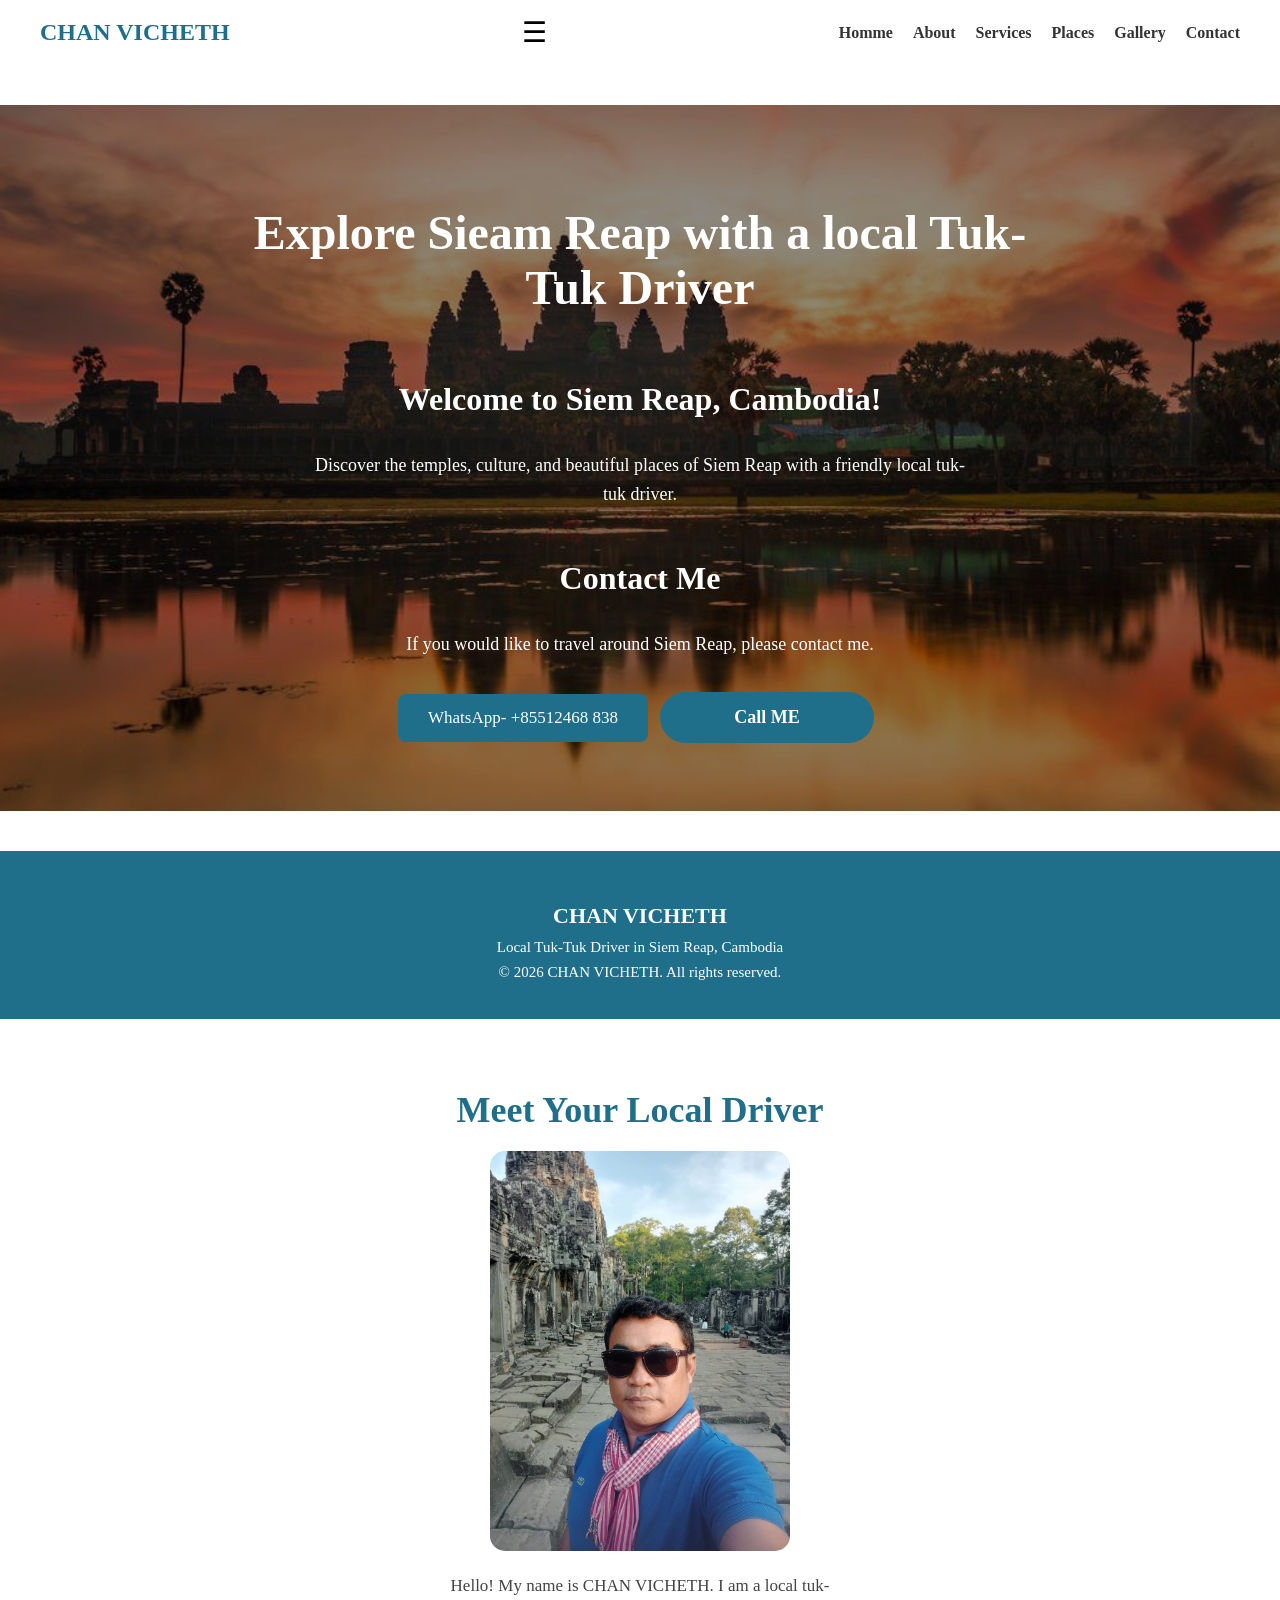
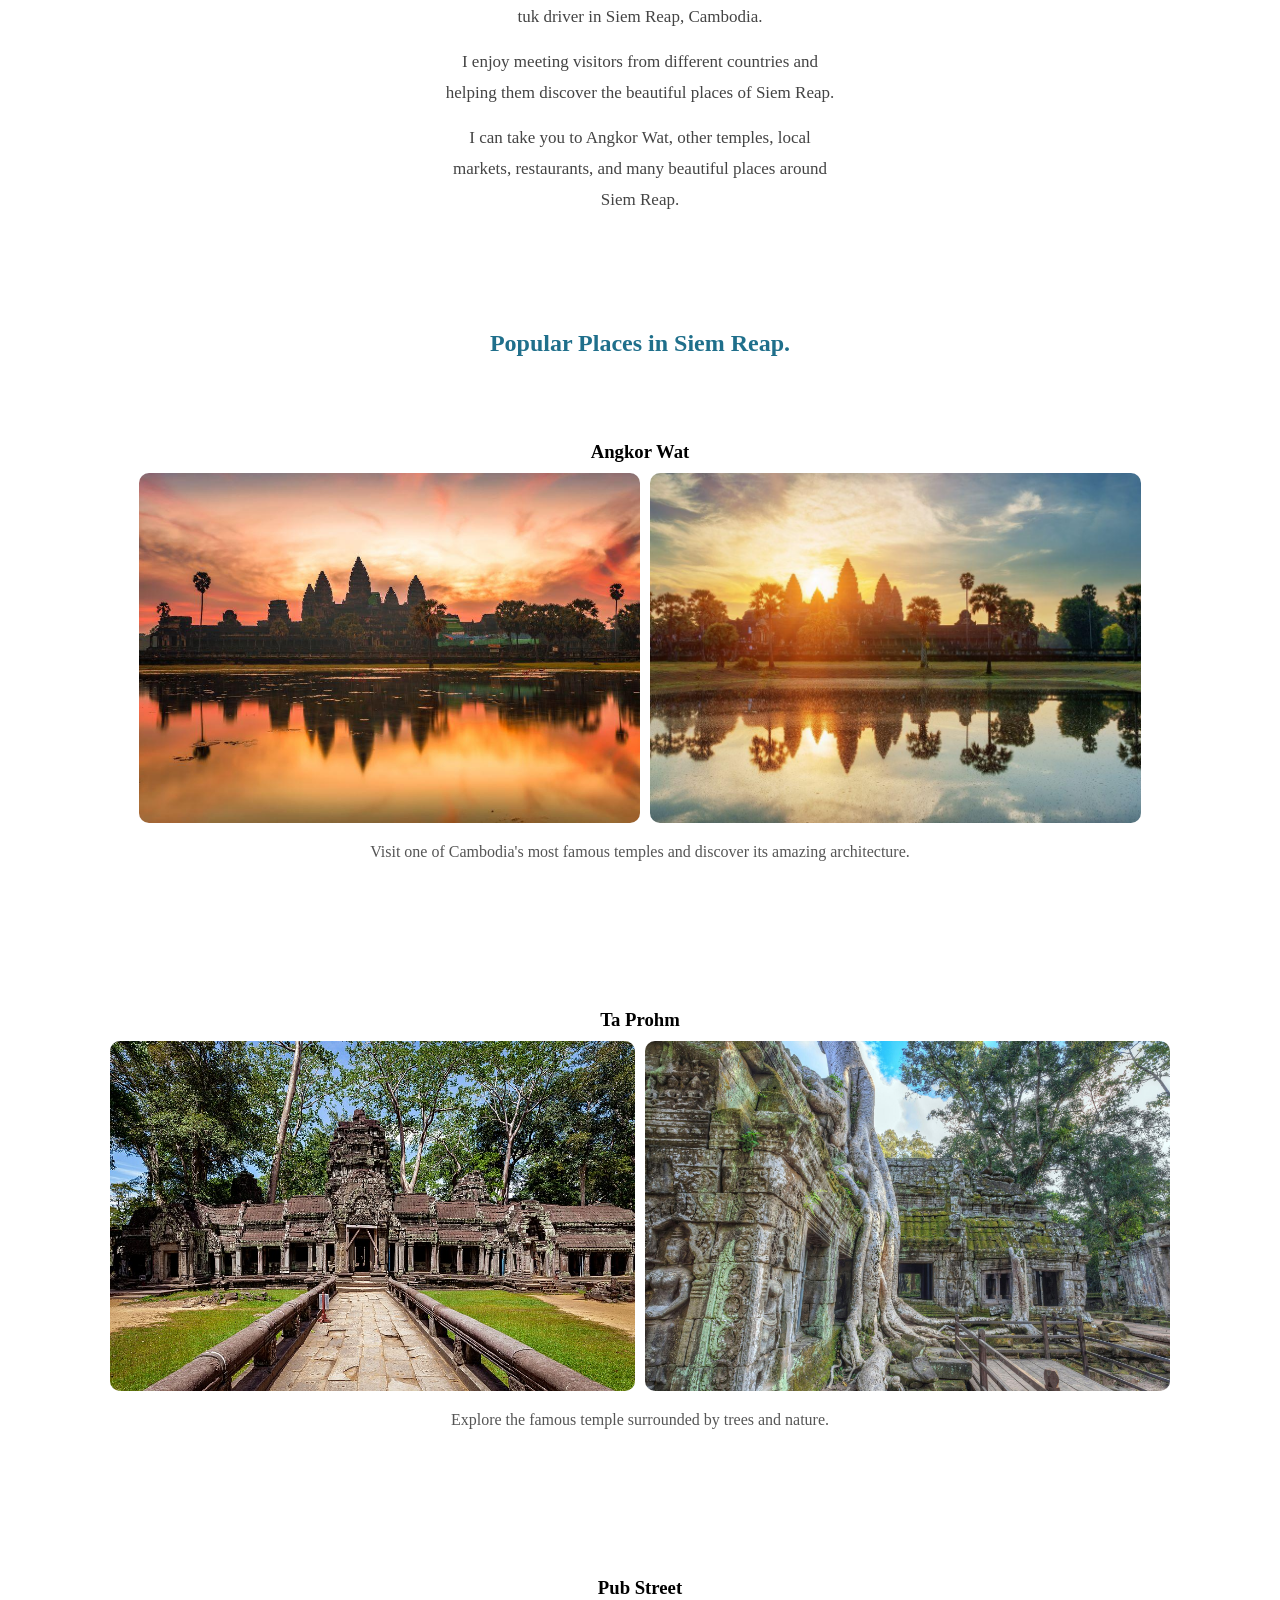
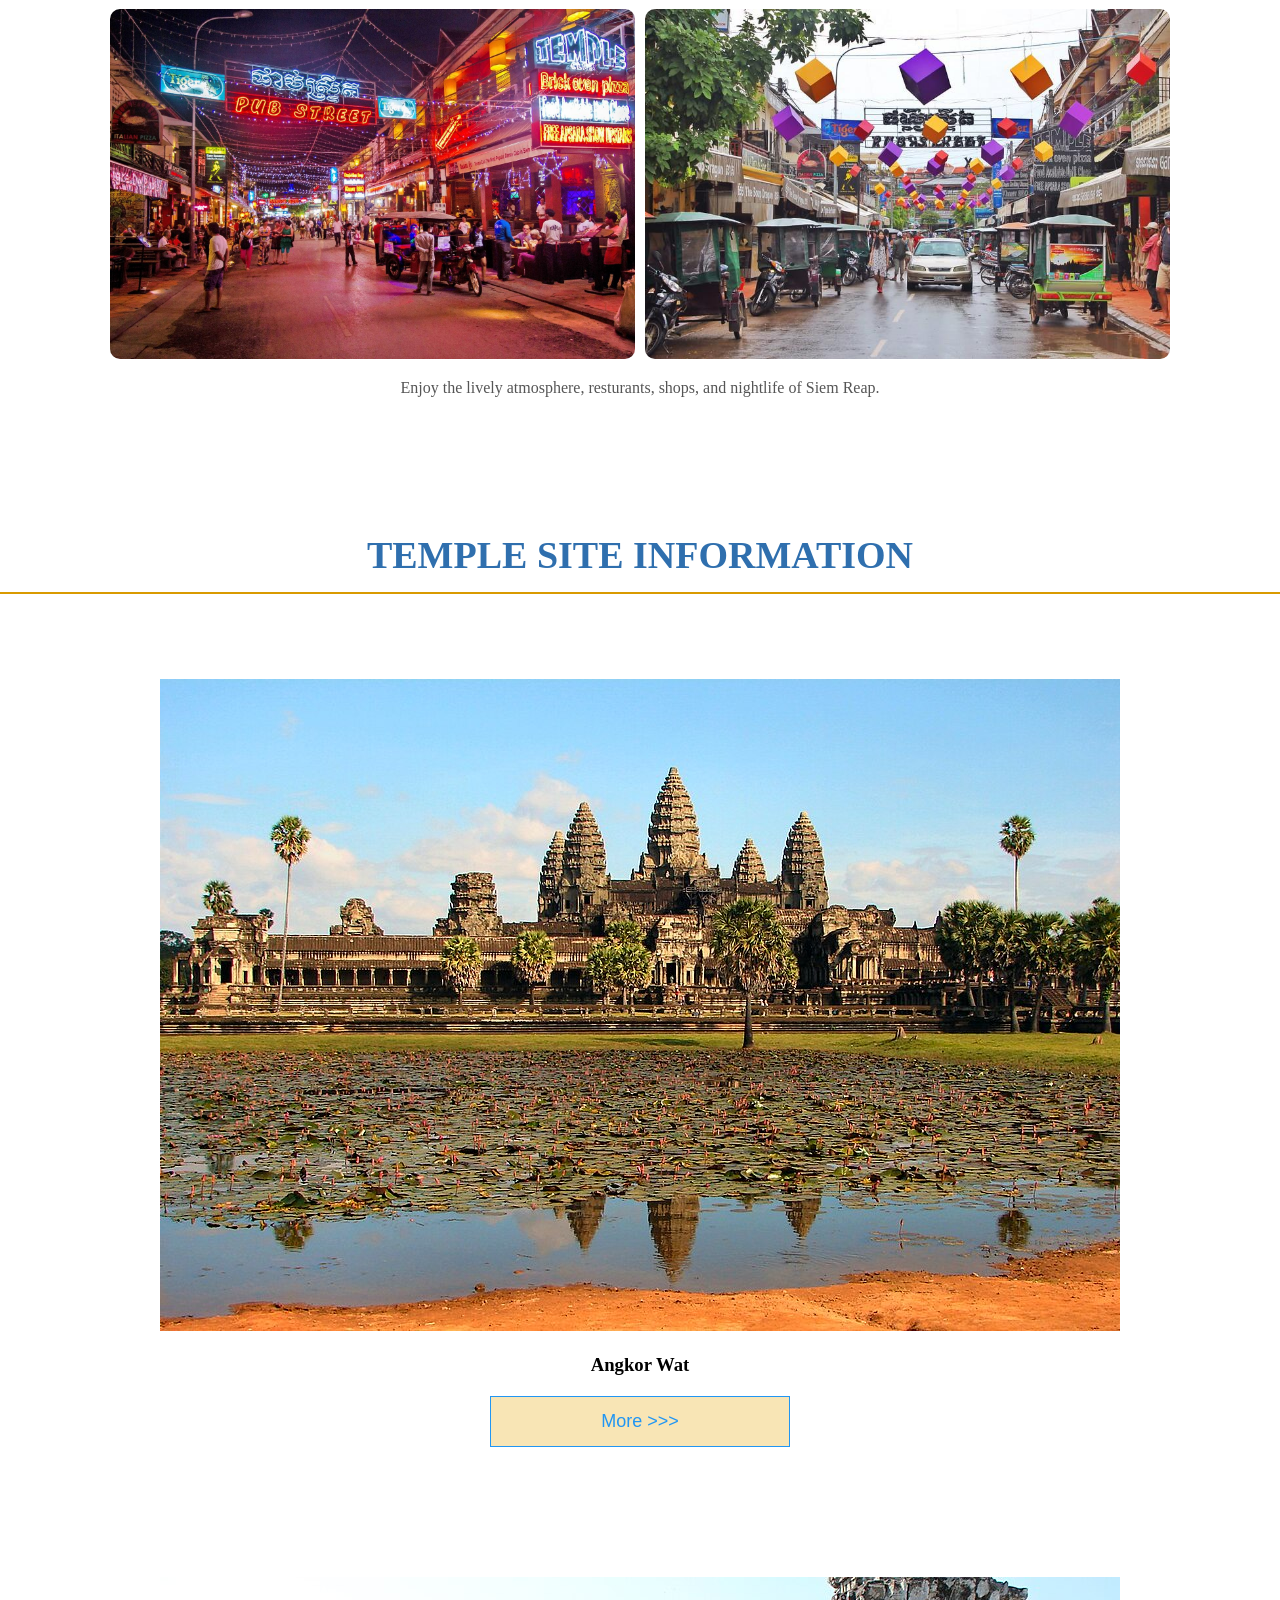
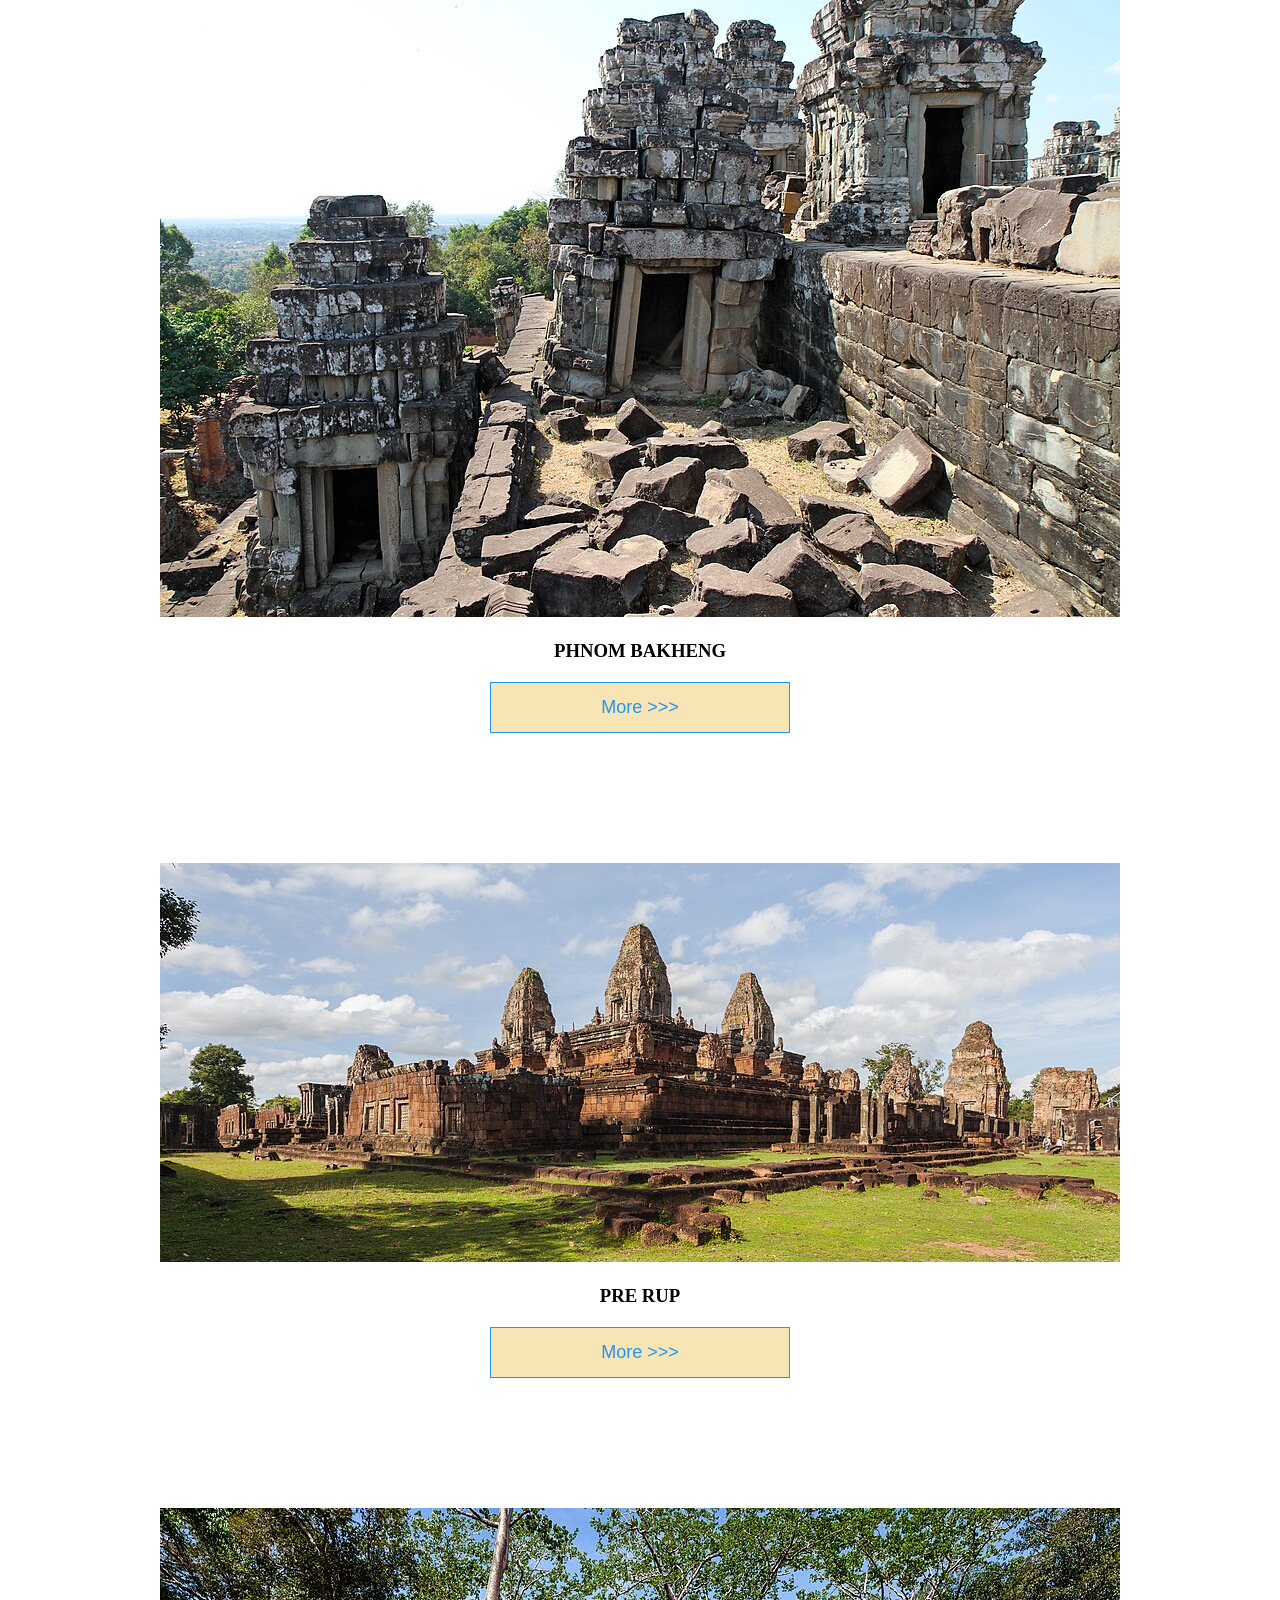
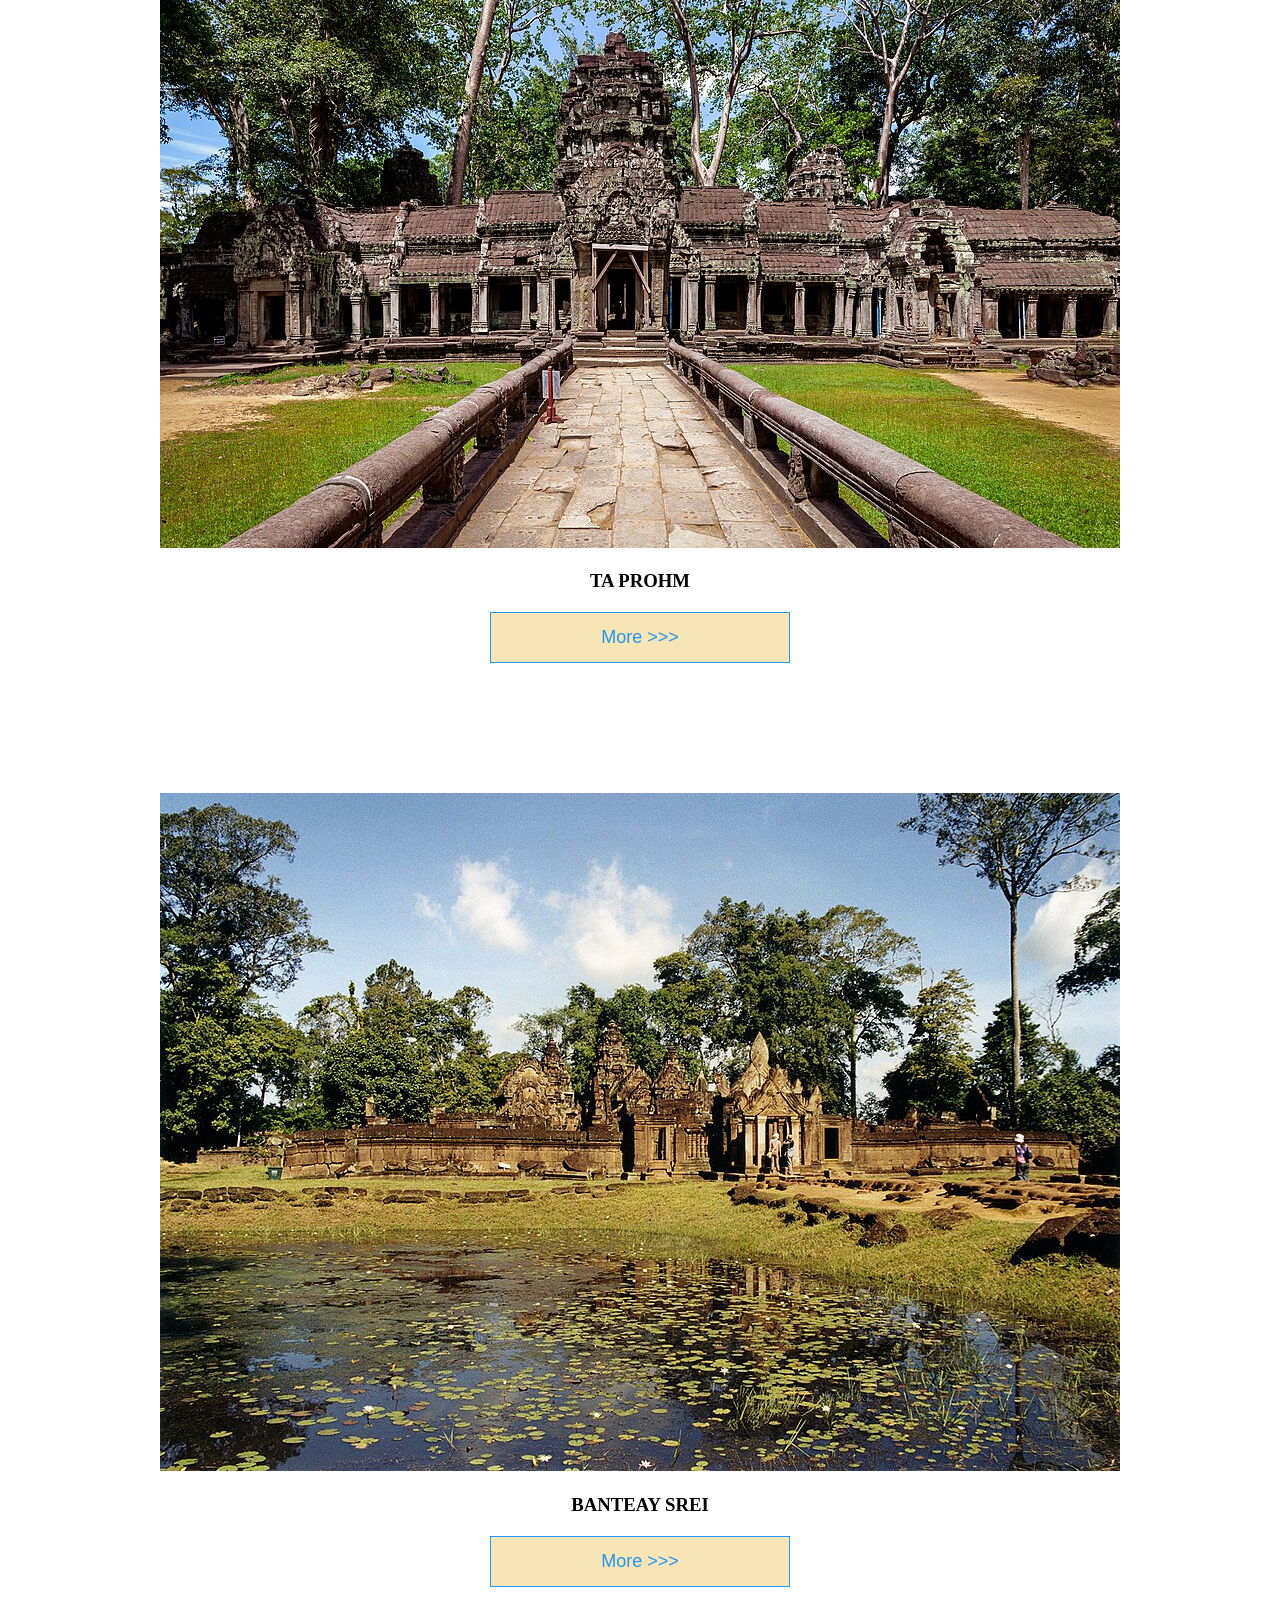
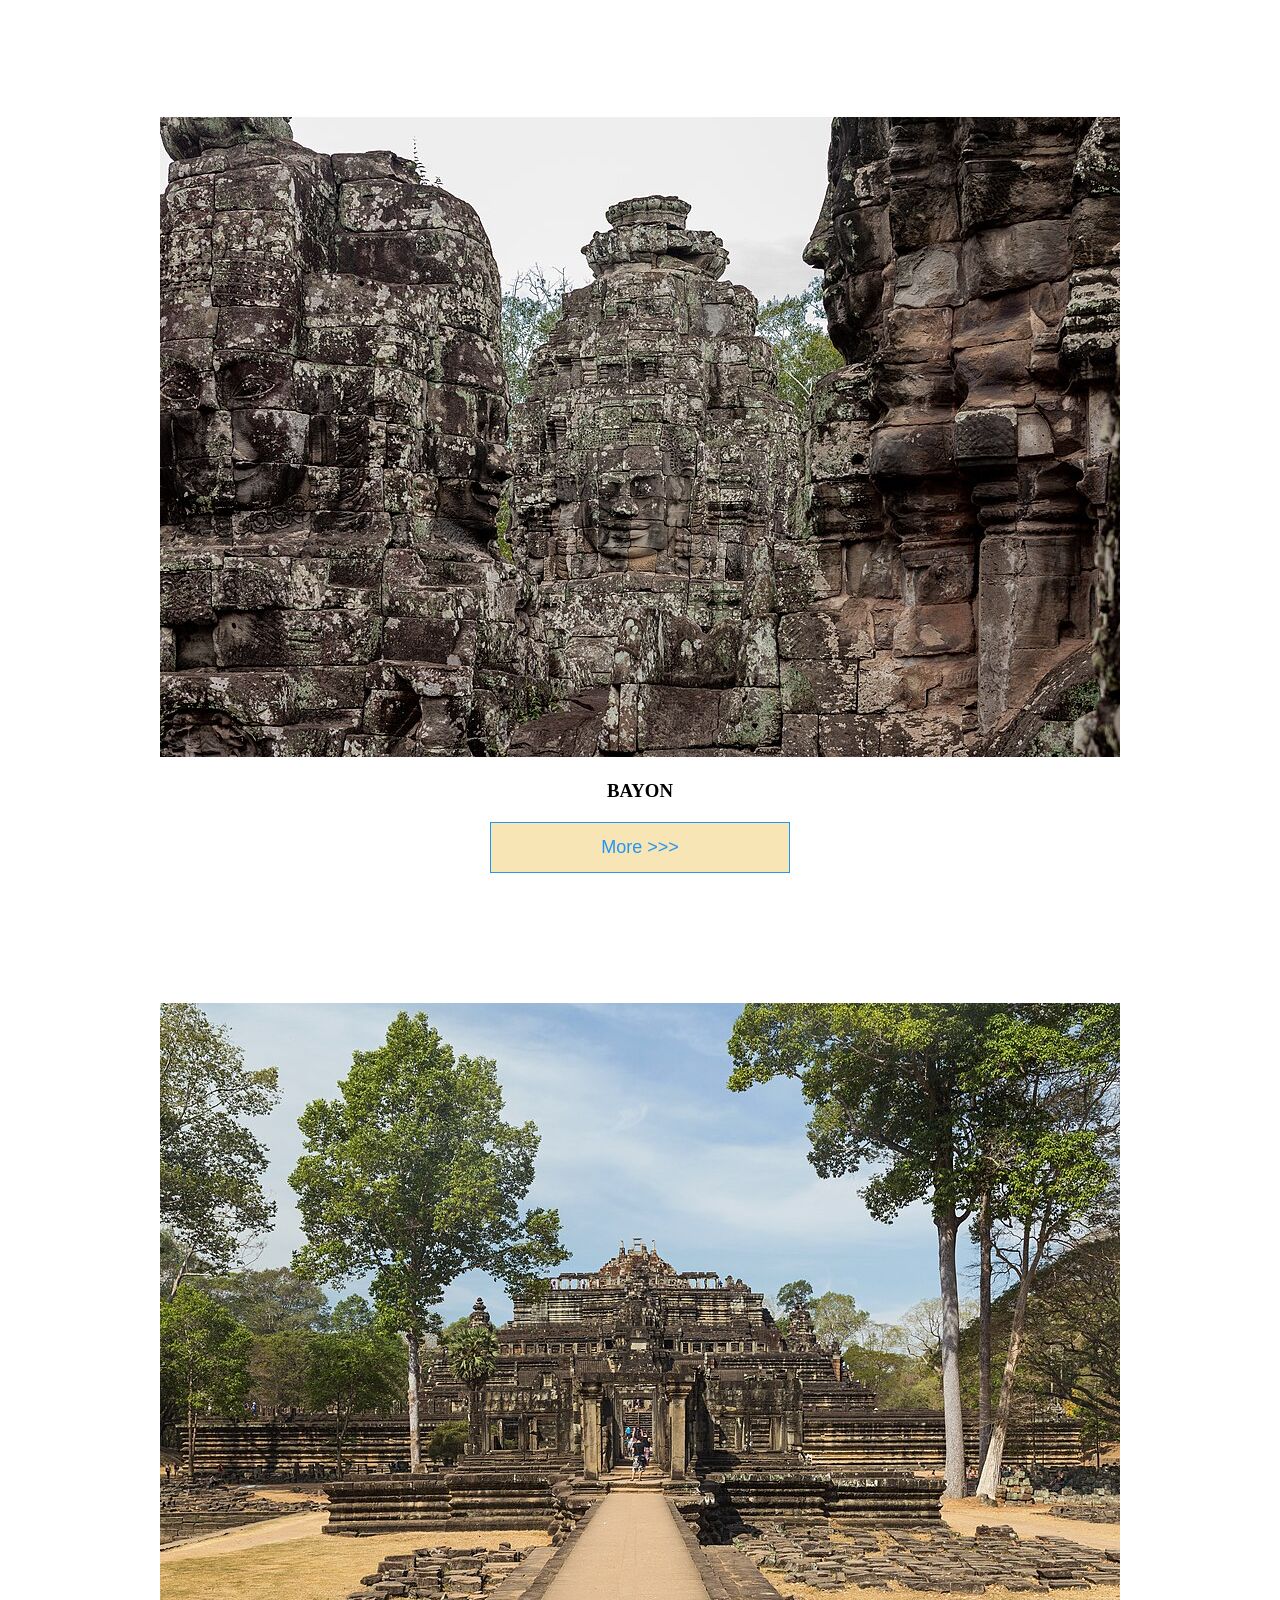
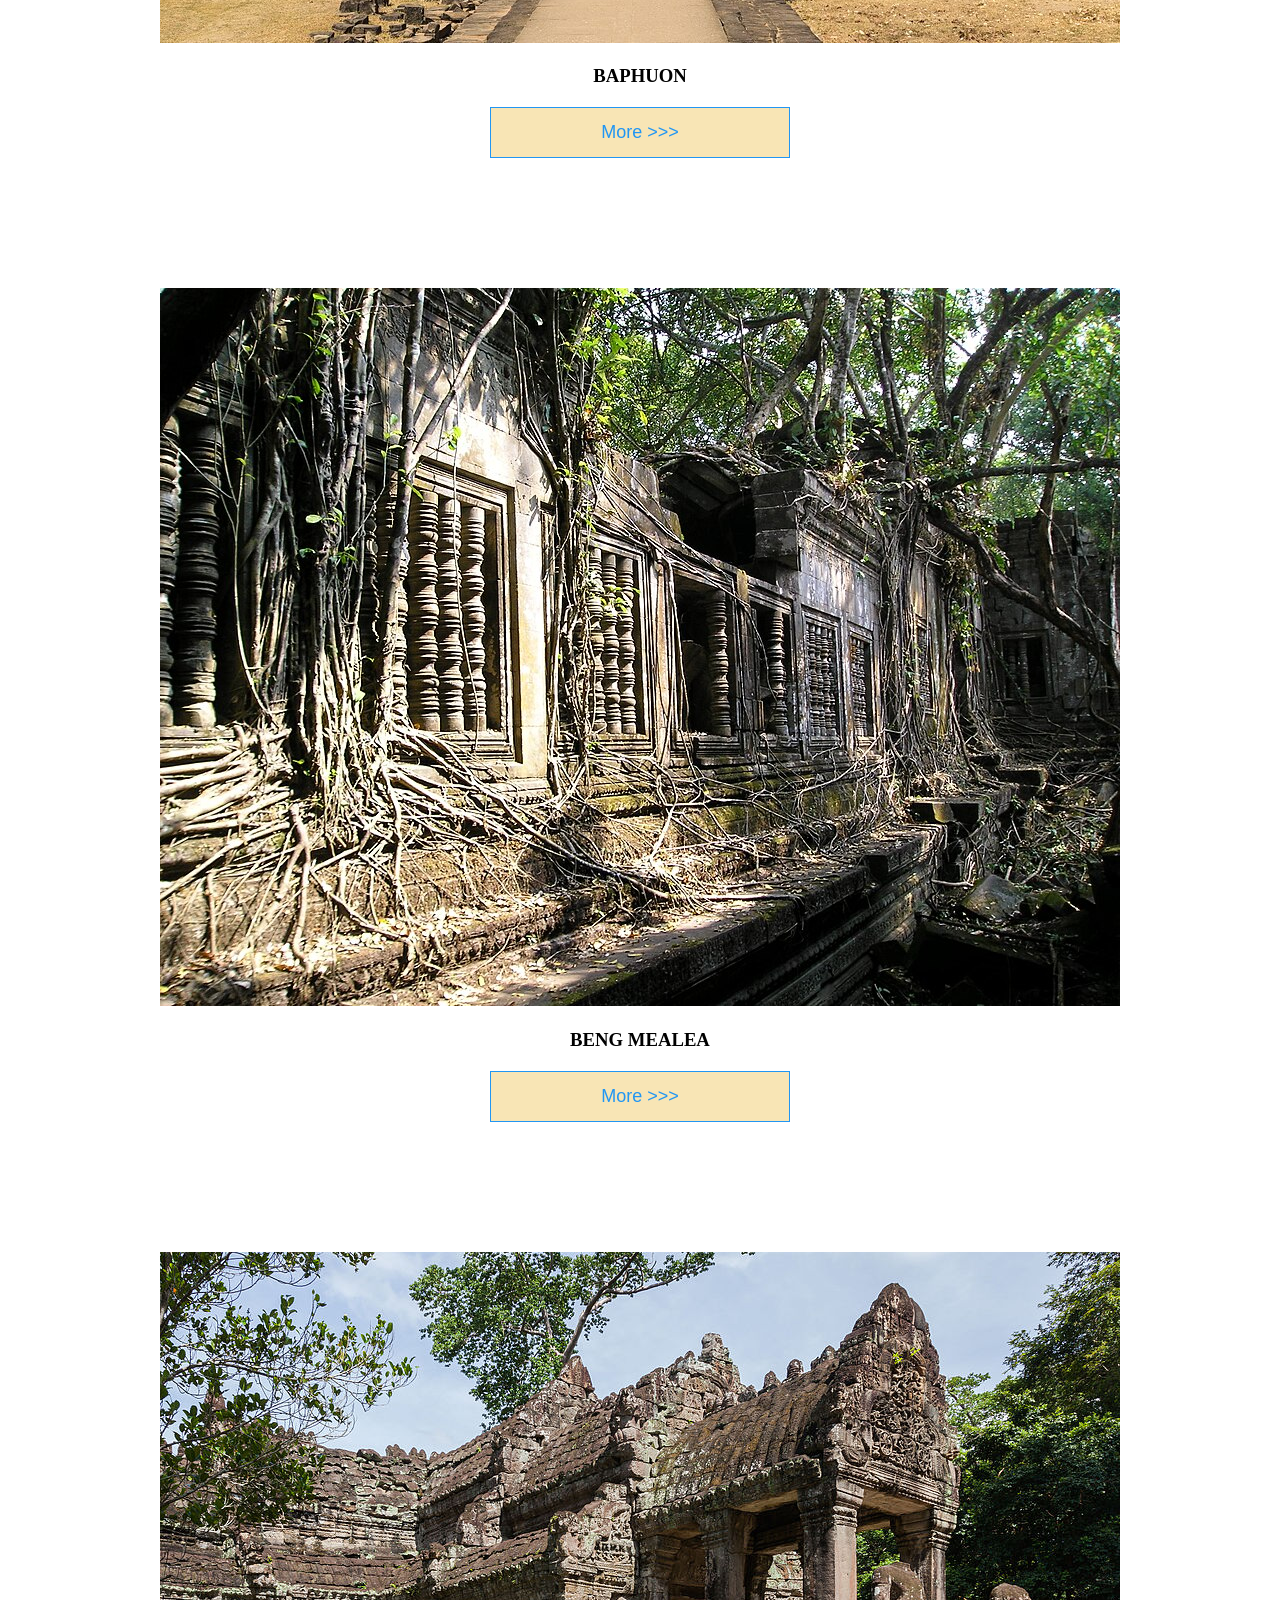
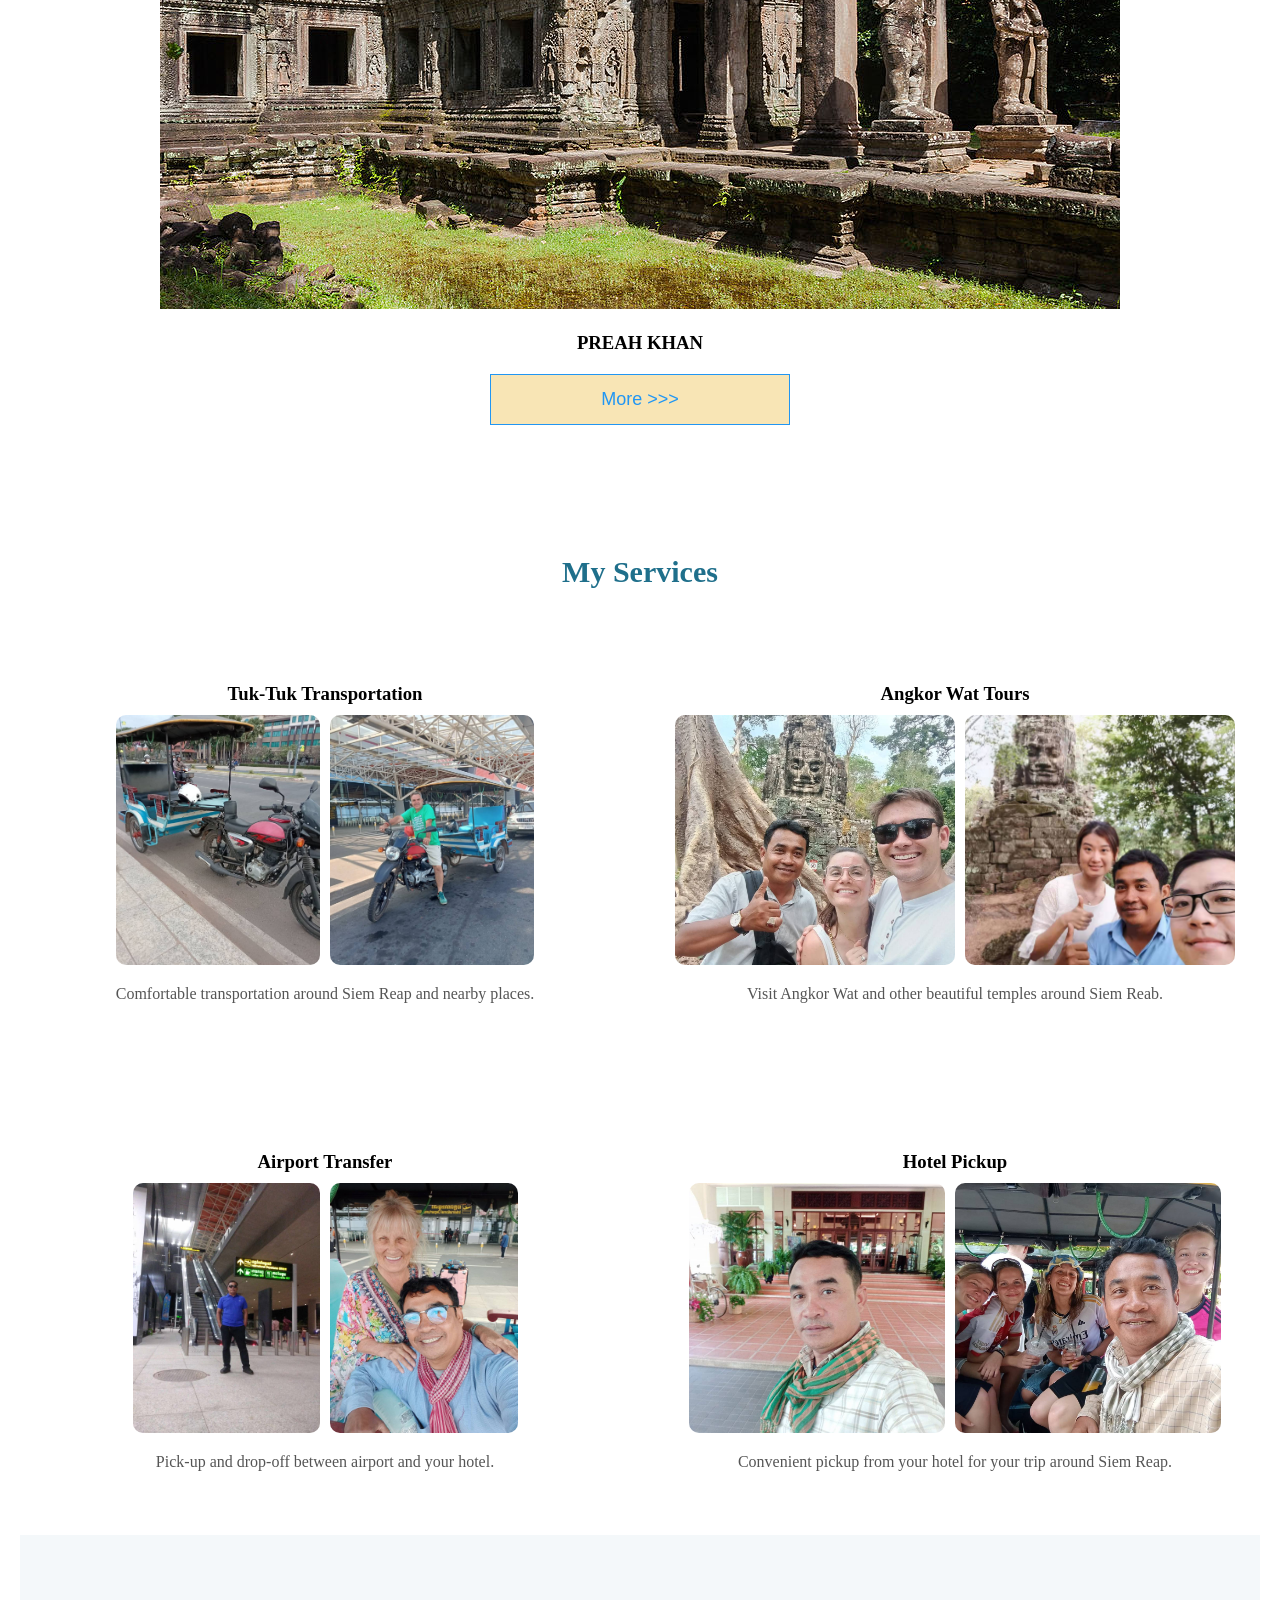
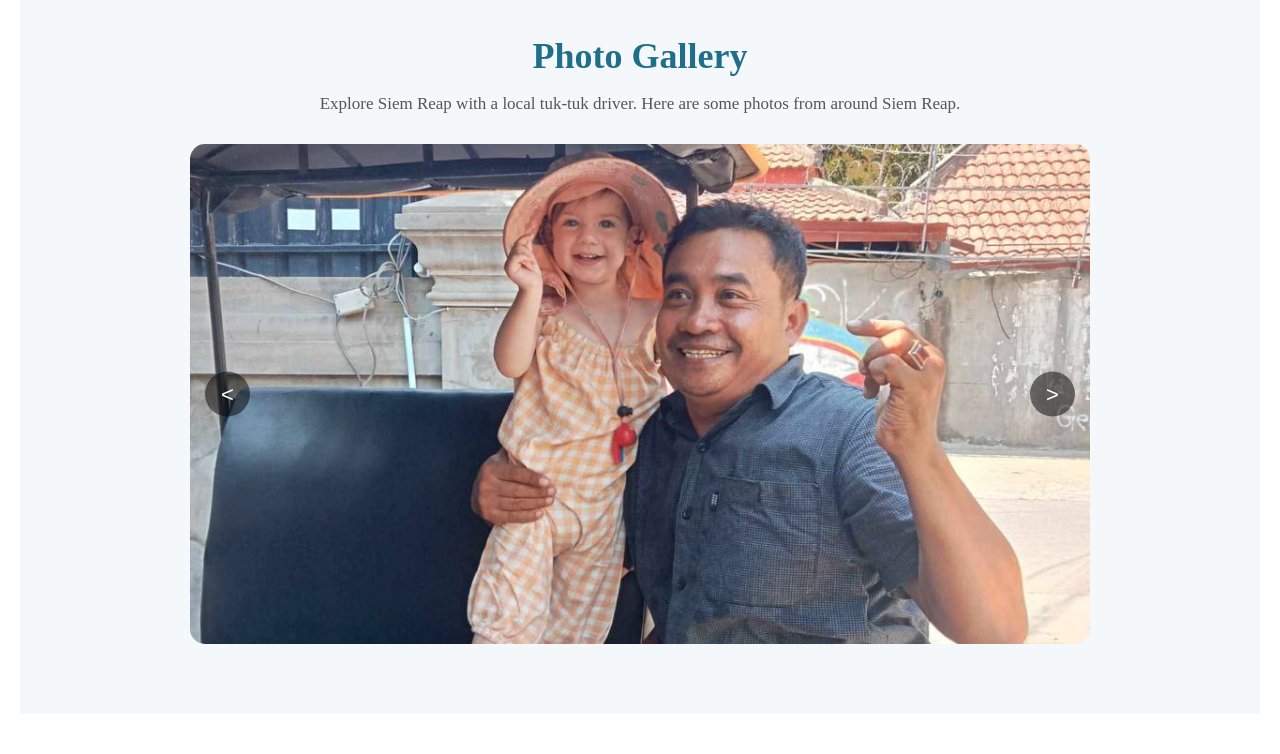
==== commit 6e66a610: "edit place" ====
--- a/index.html
+++ b/index.html
@@ -46,7 +46,8 @@
         </p>
         <div>
             <a href="https://web.facebook.com/vicheth.cheth.3" class="contact-button">
-                Contact Me on Facebook
+                WhatsApp-
+                +85512468 838
             </a>
 
             <a href="tel:+855314222201" class="phone-button">Call ME</a>
@@ -92,8 +93,406 @@
 
     </section>
 
-
-
+    </section>
+
+    <section class="places" id="places">
+
+        <h2 class="popular">
+            Popular Places in Siem Reap.
+        </h2>
+
+        <div class="place-container">
+
+            <div class="place">
+                <h3> Angkor Wat </h3>
+
+                <div class="place-images">
+                    <img src="./image/Angkorwat.jpg" alt="Angkorwat in Siem Reap">
+                    <img src="./image/ang.jpg" alt="">
+                </div>
+
+                <p> Visit one of Cambodia's most famous temples
+                    and discover its amazing architecture.</p>
+            </div>
+
+            <div class="place">
+                <h3> Ta Prohm</h3>
+
+                <div class="place-images">
+                    <img src="./image/Ta_Prohm2.jpg" alt="TaProhm temple in Siem Reap">
+                    <img src="./image/ta.jpg" alt="">
+
+                </div>
+
+                <p>
+                    Explore the famous temple surrounded by
+                    trees and nature.
+                </p>
+            </div>
+
+            <div class="place">
+                <h3> Pub Street</h3>
+                <div class="place-images">
+                    <img src="./image/pop.jpg" alt="PopSreet in Siem Reap">
+                    <img src="./image/PopStreet.jpg" alt="">
+                </div>
+
+                <p> Enjoy the lively atmosphere, resturants,
+                    shops, and nightlife of Siem Reap.
+                </p>
+            </div>
+
+        </div>
+
+    </section>
+
+
+    <section>
+        <div class="pleaces" id="places">
+            <h2 class="section-title">TEMPLE SITE INFORMATION</h2>
+
+            <div class="place-container">
+                <div class="place">
+                    <img src="./image/Angkor_Wat2.jpg" alt="" id="site">
+                    <h3 class="h-three">Angkor Wat</h3>
+                    <button class="more-button" onclick="showMore(this)"> More >>></button>
+                    <p id="more-text">
+                        Angkor Wat is one of the most famous temples in Cambodia.
+                        It is a beautiful historical place and a popular destination
+                        for visitors in Siem Reap.
+                    </p>
+
+                </div>
+
+                <div class="place">
+                    <img src="./image/PhnomBakheng.jpg" alt="" id="site">
+                    <h3 class="h-three">PHNOM BAKHENG</h3>
+                    <button class="more-button" onclick="showMore(this)"> More >>></button>
+                    <p id="more-text">
+                        …is a Hindu temple in the form of a temple mountain. Dedicated to Shiva, it was built at the end
+                        of the 9th century, during the reign of King Yasovarman (889-910). Located atop a hill, it is
+                        nowadays a popular tourist spot for sunset views of the much bigger temple Angkor Wat, which
+                        lies amid the jungle about 1.5 km to the southeast. The large number of visitors makes Phnom
+                        Bakheng one of the most threatened monuments of Angkor.
+
+                        Constructed more than two centuries before Angkor Wat, Phnom Bakheng was in its day the
+                        principal temple of the Angkor region, historians believe. It was the architectural centerpiece
+                        of a new capital, Yasodharapura, that Yasovarman built when he moved the court from the capital
+                        Hariharalaya in the Roluos area located to the southeast.
+
+                        An inscription dated 1052 AD. and found at the Sdok Kak Thom temple in present-day Thailand
+                        states in Sanskrit: “When Sri Yasovardhana became king under the name of Yasovarman, the able
+                        Vamasiva continued as his guru. By the king’s order, he set up a linga on Sri Yasodharagiri, a
+                        mountain equal in beauty to the king of mountains.” Scholars believe that this passage refers to
+                        the consecration of the Phnom Bakheng temple approximately a century and a half earlier.
+
+                        Surrounding the mount and temple, labor teams built an outer moat. Avenues radiated out in the
+                        four cardinal directions from the mount. A causeway ran in a northwest-southeast orientation
+                        from the old capital area to the east section of the new capital’s outer moat and then, turning
+                        to an east-west orientation, connected directly to the east entrance of the temple.
+
+                        Phnom Bakheng is a symbolic representation of Mount Meru, home of the Hindu gods, a status
+                        emphasized by the temple’s location atop a steep hill. The temple faces east, measures 76 meters
+                        square at its base and is built in a pyramid form of six tiers. At the top level, five sandstone
+                        sanctuaries, in various states of repair, stand in a quincunx pattern—one in the center and one
+                        at each corner of the level’s square. Originally, 108 small towers were arrayed around the
+                        temple at ground level and on various of its tiers; most of them have collapsed.
+
+                        Jean Filliozat of the Ecole Francaise, a leading authority on Indian cosmology and astronomy,
+                        interpreted the symbolism of the temple. The temple sits on a rectangular base and rises in five
+                        levels and is crowned by five main towers. One hundred four smaller towers are distributed over
+                        the lower four levels, placed so symmetrically that only 33 can be seen from the center of any
+                        side. Thirty-three is the number of gods who dwelt on Mount Meru. Phnom Bakheng’s total number
+                        of towers is also significant. The center one represents the axis of the world and the 108
+                        smaller ones represent the four lunar phases, each with 27 days. The seven levels of the
+                        monument represent the seven heavens and each terrace contains 12 towers which represent the
+                        12-year cycle of Jupiter. According to University of Chicago scholar Paul Wheatley, it is “an
+                        astronomical calendar in stone.”
+
+                        Phnom Bakheng is one of three hilltop temples in the Angkor region that are attributed to
+                        Yasovarman’s reign. The other two are Phnom Krom to the south near the Tonle Sap lake, and Phnom
+                        Bok, northeast of the East Baray reservoir.
+
+                        Following Angkor’s rediscovery by the outside world in the mid-19th century, decades passed
+                        before archeologists grasped Phnom Bakheng’s historical significance. For many years, scholars’
+                        consensus view was that the Bayon, the temple located at the center of Angkor Thom city, was the
+                        edifice to which the Sdok Kak Thom inscription referred. Later work identified the Bayon as a
+                        Buddhist site, built almost three centuries later than originally thought, in the late 12th
+                        century, and Phnom Bakheng as King Yasovarman’s state temple.
+                    </p>
+
+                </div>
+
+                <div class="place">
+                    <img src="./image/Pre_Rup.jpg" alt="" id="site">
+                    <h3 class="h-three">PRE RUP</h3>
+                    <button class="more-button" onclick="showMore(this)"> More >>></button>
+                    <p id="more-text">
+                        …is a temple at Angkor, Cambodia, built as the state temple of Khmer king Rajendravarman and
+                        dedicated in 961 or early 962. It is a temple mountain of combined brick, laterite and sandstone
+                        construction.
+
+                        The temple’s name is a comparatively modern one meaning “turn the body”. This reflects the
+                        common belief among Cambodians that funerals were conducted at the temple, with the ashes of the
+                        body being ritually rotated in different directions as the service progressed.
+
+                        Located just south of the East Baray, or eastern reservoir, Pre Rup is aligned on a north-south
+                        axis with the East Mebon temple, which is located on what was an artificial island in the baray.
+                        The East Mebon was also a creation of the reign of Rajendravarman.
+
+                        Pre Rup’s extensive laterite and brick give it a pleasing reddish tone that is heightened by
+                        early morning and late afternoon sunlight. The temple has a square lay-out and two perimeter
+                        walls. The outer enclosure is a platform bounded by a laterite wall, 117 meters N-S by 127
+                        meters E-W. A laterite causeway gives entry from the east; unfortunately, a modern road cuts
+                        across it. The four external gopurams are cross-shaped, having a central brick section
+                        (consisting of three rooms flanked by two independent passageways) and a sandstone vestibule on
+                        both sides. To either side inside the eastern gate is a group of three towers aligned north to
+                        south. One of the towers appears to have never been built or to have been dismantled later,
+                        however they are later additions, probably by Jayavarman V. Further ahead, through another gate,
+                        libraries lie to either side of the walkway on the second platform. Just before the entrance
+                        there is a stone “cistern”, but scholars believe it was a basement for a Nandi bronze statue
+                        rather than being used for cremation ceremonies.
+
+                        There is also a series of long distinct galleries running along each side, a distinctive feature
+                        of 10th century architecture that would be substituted by a continuous gallery from Ta Keo
+                        onward.
+
+                        The final squared pyramid, measuring 50 m at its base, rises in three steep tiers a dozen metres
+                        in height to a 35 m square platform at the summit. The lowest tier is symmetrically surrounded
+                        by 12 small shrines. At the top, five towers are arranged in a quincunx, one at each corner of
+                        the square and one in the center. Deities carved as bas-reliefs stand guard at either side of
+                        the central tower’s eastern door; its other doors are false doors. The southwest tower once
+                        contained a statue of Lakshmi, the northwest tower a statue of Uma, the southeast tower a statue
+                        of Vishnu and the northeast tower a statue of Shiva. The last one has an inscription on door
+                        jambs that dates from Jayavarman VI and is the only proof of his reign at Angkor
+                    </p>
+
+                </div>
+
+                <div class="place">
+                    <img src="./image/Ta_Prohm2.jpg" alt="" id="site">
+                    <h3 class="h-three">TA PROHM</h3>
+                    <button class="more-button" onclick="showMore(this)"> More >>></button>
+                    <p id="more-text">
+                        …is the modern name of a temple built in the Bayon style largely in the late 12th and early 13th
+                        centuries and originally called Rajavihara. Located approximately one kilometre east of Angkor
+                        Thom and on the southern edge of the East Baray, it was founded by the Khmer King Jayavarman VII
+                        as a Mahayana Buddhist monastery and university. Unlike most Angkorian temples, Ta Prohm has
+                        been left in much the same condition in which it was found: the photogenic and atmospheric
+                        combination of trees growing out of the ruins and the jungle surroundings have made it one of
+                        Angkor’s most popular temples with visitors. UNESCO inscribed Ta Prohm on the World Heritage
+                        List in 1992. Today, it is one of the most visited complexes in Cambodia’s Angkor region. The
+                        conservation and restoration of Ta Prohm is a partnership project of the Archaeological Survey
+                        of India and the APSARA (Authority for the Protection and Management of Angkor and the Region of
+                        Siem Reap)
+
+                        Foundation and Expansion
+                        After ascending the throne of Cambodia in 1181 A.D., Jayavarman VII embarked on a massive
+                        program of construction and public works. Rajavihara (“royal temple”), today known as Ta Prohm
+                        (“ancestor Brahma”), was one of the first temples founded pursuant to that program. The stele
+                        commemorating the foundation gives a date of 1186 A.D.
+
+                        Jayavarman VII constructed Rajavihara in honor of his family. The temple’s main image,
+                        representing Prajnaparamita, the personification of wisdom, was modelled on the king’s mother.
+                        The northern and southern satellite temples in the third enclosure were dedicated to the king’s
+                        guru and his elder brother respectively. As such, Ta Prohm formed a complementary pair with the
+                        temple monastery of Preah Khan, dedicated in 1191 A.D., the main image of which represented the
+                        Bodhisattva of compassion Lokesvara and was modelled on the king’s father.
+
+                        The temple’s stele records that the site was home to more than 12,500 people (including 18 high
+                        priests and 615 dancers), with an additional 80,000 souls in the surrounding villages working to
+                        provide services and supplies. The stele also notes that the temple amassed considerable riches,
+                        including gold, pearls and silks. Expansions and additions to Ta Prohm continued as late as the
+                        rule of Sri Indravarman at the end of the 13th century.
+
+                        Abandonment and Restoration
+                        After the fall of the Khmer empire in the 15th century, the temple of Ta Prohm was abandoned and
+                        neglected for centuries. When the effort to conserve and restore the temples of Angkor began in
+                        the early 20th century, the École française d’Extrême-Orient decided that Ta Prohm would be left
+                        largely as it had been found, as a “concession to the general taste for the picturesque.”
+                        According to pioneering Angkor scholar Maurice Glaize, Ta Prohm was singled out because it was
+                        “one of the most imposing [temples] and the one which had best merged with the jungle, but not
+                        yet to the point of becoming a part of it”. Nevertheless, much work has been done to stabilize
+                        the ruins, to permit access, and to maintain “this condition of apparent neglect.”
+
+                        As of 2010, however, it seems Archaeological Survey of India has undertaken a more aggressive
+                        approach to restoration. All the plants and shrubs have been cleared from the site and some of
+                        trees are also getting removed. A crane has been erected and a large amount of building work is
+                        underway to restore the temple, with much of the work seemingly just rebuilding the temple from
+                        scratch as at other sites. Wooden walkways, platforms, and roped railings have been put in place
+                        around the site which now block some of the previously famous postcard photo opportunities.
+                    </p>
+
+                </div>
+
+                <div class="place">
+                    <img src="./image/Banteay_Srei.jpg" alt="" id="site">
+                    <h3 class="h-three">BANTEAY SREI</h3>
+                    <button class="more-button" onclick="showMore(this)"> More >>></button>
+                    <p id="more-text">
+                        …is a 10th century Cambodian temple dedicated to the god Shiva. It lies near the hill of Phnom
+                        Dei, 25 km (16 mi) north-east of the main group of temples that once belonged to the medieval
+                        capitals of Yasodharapura and Angkor Thom. Banteay Srei is built largely of red sandstone a
+                        medium that lends itself to the elaborate decorative wall carvings which are still observable
+                        today. The buildings themselves are miniature in scale, unusually so when measured by the
+                        standards of Angkorian construction. These factors have made the temple extremely popular with
+                        tourists, and have led to its being widely praised as a “precious gem”, or the “jewel of Khmer
+                        art.”
+                    </p>
+
+                </div>
+
+                <div class="place">
+                    <img src="./image/Bayon.jpg" alt="" id="site">
+                    <h3 class="h-three">BAYON</h3>
+                    <button class="more-button" onclick="showMore(this)"> More >>></button>
+                    <p id="more-text">
+                        …is a well-known and richly decorated Khmer temple at Angkor in Cambodia. Built in the late 12th
+                        century or early 13th century as the official state temple of the Mahayana Buddhist King
+                        Jayavarman VII, the Bayon stands at the centre of Jayavarman’s capital, Angkor Thom. Following
+                        Jayavarman’s death, it was modified and augmented by later Hindu and Theravada Buddhist kings in
+                        accordance with their own religious preferences.
+
+                        The Bayon’s most distinctive feature is the multitude of serene and massive stone faces on the
+                        many towers which jut out from the upper terrace and cluster around its central peak.[2] The
+                        temple is known also for two impressive sets of bas-reliefs, which present an unusual
+                        combination of mythological, historical, and mundane scenes. The current main conservatory body,
+                        the Japanese Government team for the Safeguarding of Angkor (the JSA) has described the temple
+                        as “the most striking expression of the baroque style” of Khmer architecture, as contrasted with
+                        the classical style of Angkor Wat.
+                    </p>
+
+                </div>
+
+                <div class="place">
+                    <img src="./image/baphoun.jpg" alt="" id="site">
+                    <h3 class="h-three">BAPHUON</h3>
+                    <button class="more-button" onclick="showMore(this)"> More >>></button>
+                    <p id="more-text">
+                        …is a temple located in Angkor Thom, northwest of the Bayon. Built in the mid-11th century, it
+                        is a three-tiered temple mountain built as the state temple of Udayadityavarman II dedicated to
+                        the Hindu God Shiva. It is the archetype of the Baphuon style. The temple adjoins the southern
+                        enclosure of the royal palace and measures 120 metres east-west by 100 metres north-south at its
+                        base and stands 34 meters tall without its tower, which would have made it roughly 50 meters
+                        tall. Its appearance apparently impressed Emperor Chengzong of Yuan China’s late 13th century
+                        envoy Chou Ta-Kuan during his visit from 1296 to 1297, who said it was ‘the Tower of Bronze…a
+                        truly astonishing spectacle, with more than ten chambers at its base.’ In the late 15th century,
+                        the Baphuon was converted to a Buddhist temple. A 9 meter tall by 70 meter long statue of a
+                        reclining Buddha was built on the west side’s second level, which probably required the
+                        demolition of the 8 meter tower above, thus explaining its current absence. The temple was built
+                        on land filled with sand, and due to its immense size the site was unstable throughout its
+                        history. Large portions had probably already collapsed by the time the Buddha was added.
+
+                        By the 20th century, much of the temple had largely collapsed, and restoration efforts have
+                        since proven problematic: a first effort begun in 1960 was interrupted by the coming to power of
+                        the Khmer Rouge, and records of the positions of the stones were lost. A second attempt started
+                        in 1995 by a team of French-led archeologists as of 2005 was still ongoing, restricting visitor
+                        access. As of November 2010, partial visitor access was once again allowed, though not to the
+                        central structure.
+
+                        In April 2011, after 51 years, the archaeologists finished the restoration of the temple. King
+                        Norodom Sihamoni of Cambodia and Prime Minister Francois Fillon of France were among those who
+                        first toured the renovated temple during the inauguration ceremony on July 3, 2011
+                    </p>
+
+                </div>
+
+                <div class="place">
+                    <img src="./image/Bengmealea.jpg" alt="" id="site">
+                    <h3 class="h-three">BENG MEALEA</h3>
+                    <button class="more-button" onclick="showMore(this)"> More >>></button>
+                    <p id="more-text">
+                        …is a temple located 40 km east of the main group of temples on the ancient royal highway to
+                        Preah Khan Kompong Svay.
+
+                        It was built as a Hindu temple, but there are some carvings depicting buddhist motifs. Its
+                        primary material is sandstone and it is largely unrestored, with trees and thick brush thriving
+                        amidst its towers and courtyards and many of its stones lying in great heaps. For years it was
+                        difficult to reach, but a road recently built to the temple complex of Koh Ker passes Beng
+                        Mealea and more visitors are coming to the site, as it is 77 km from Siem Reap by road.
+
+                        The history of the temple is unknown and it can be dated only by its architectural style,
+                        identical to Angkor Wat, so scholars assumed it was built during the reign of king Suryavarman
+                        II in the early 12th century. Smaller in size than Angkor Wat, the king’s main monument, Beng
+                        Mealea nonetheless ranks among the Khmer empire’s larger temples: the gallery which forms the
+                        outer enclosure of the temple is 181 m by 152 m. It was the center of a town, surrounded by a
+                        moat 1025 m by 875 m large and 45 m wide.
+
+                        Beng Mealea is oriented toward the east, but has entranceways from the other three cardinal
+                        directions. The basic layout is three enclosing galleries around a central sanctuary, collapsed
+                        at present. The enclosures are tied with “cruciform cloisters”, like Angkor Wat. Structures
+                        known as libraries lie to the right and left of the avenue that leads in from the east. There is
+                        extensive carving of scenes from Hindu mythology, including the Churning of the Sea of Milk and
+                        Vishnu being borne by the bird god Garuda. Causeways have long balustrades formed by bodies of
+                        the seven-headed Naga serpent.
+
+                        It was built mostly of sandstone: Beng Mealea is only 7 km far from the angkorian sandstone
+                        quarries of Phnom Kulen, as the crow flies. Presumably sandstone blocks used for Angkor were
+                        transported along artificial water canals and passed from here. Despite of lack of information,
+                        the quality of architecture and decorations has drawn the attention of French scholars just from
+                        its discovery.
+                    </p>
+
+                </div>
+
+                <div class="place">
+                    <img src="./image/Preah_Khan.jpg" alt="" id="site">
+                    <h3 class="h-three">PREAH KHAN</h3>
+                    <button class="more-button" onclick="showMore(this)"> More >>></button>
+                    <p id="more-text">
+                        …is sometimes transliterated as Prah Khan, was built in the 12th century for King Jayavarman
+                        VII. It is located northeast of Angkor Thom and just west of the Jayatataka baray, with which it
+                        was associated. It was the centre of a substantial organisation, with almost 100,000 officials
+                        and servants. The temple is flat in design, with a basic plan of successive rectangular
+                        galleries around a Buddhist sanctuary complicated by Hindu satellite temples and numerous later
+                        additions. Like the nearby Ta Prohm, Preah Khan has been left largely unrestored, with numerous
+                        trees and other vegetation growing among the ruins.
+
+                        Preah Khan was built on the site of Jayavarman VII’s victory over the invading Chams in 1191.
+                        Unusually the modern name, meaning “holy sword”, is derived from the meaning of the
+                        original—Nagara Jayasri (holy city of victory).The site may previously have been occupied by the
+                        royal palaces of Yasovarman II and Tribhuvanadityavarman. The temple’s foundation stela has
+                        provided considerable information about the history and administration of the site: the main
+                        image, of the bodhisattva Avalokiteśvara in the form of the king’s father, was dedicated in 1191
+                        (the king’s mother had earlier been commemorated in the same way at Ta Prohm). 430 other deities
+                        also had shrines on the site, each of which received an allotment of food, clothing, perfume and
+                        even mosquito nets; the temple’s wealth included gold, silver, gems, 112,300 pearls and a cow
+                        with gilded horns. The institution combined the roles of city, temple and Buddhist university:
+                        there were 97,840 attendants and servants, including 1000 dancers and 1000 teachers.
+
+                        The temple is still largely unrestored: the initial clearing was from 1927 to 1932, and partial
+                        anastylosis was carried out in 1939. Since then free-standing statues have been removed for
+                        safe-keeping, and there has been further consolidation and restoration work. Throughout, the
+                        conservators have attempted to balance restoration and maintenance of the wild condition in
+                        which the temple was discovered: one of them, Maurice Glaize, wrote that;
+
+                        The temple was previously overrun with a particularly voracious vegetation and quite ruined,
+                        presenting only chaos. Clearing works were undertaken with a constant respect for the large
+                        trees which give the composition a pleasing presentation without constituting any immediate
+                        danger. At the same time, some partial anastylosis has revived various buildings found in a
+                        sufficient state of preservation and presenting some special interest in their architecture or
+                        decoration.
+
+                        Since 1991, the site has been maintained by the World Monuments Fund. It has continued the
+                        cautious approach to restoration, believing that to go further would involve too much guesswork,
+                        and prefers to respect the ruined nature of the temple. One of its former employees has said,
+                        “We’re basically running a glorified maintenance program. We’re not prepared to falsify
+                        history”.It has therefore limited itself primarily to stabilisation work on the fourth eastern
+                        gopura, the House of Fire and the Hall of Dancers
+                    </p>
+
+                </div>
+
+
+
+
+            </div>
+
+
+        </div>
+
+
+    </section>
 
 
     <section class="Services" id="services">
@@ -151,144 +550,174 @@
 
 
 
-    </section>
-
-    <section class="places" id="places">
-
-        <h2>
-            Popular Places in Siem Reap.
-        </h2>
-
-        <div class="place-container">
-
-            <div class="place">
-                <h3> Angkor Wat </h3>
-
-                <div class="place-images">
-                    <img src="./image/Angkorwat.jpg" alt="Angkorwat in Siem Reap">
-                    <img src="./image/ang.jpg" alt="">
-
-                </div>
-
-                <p> Visit one of Cambodia's most famous temples
-                    and discover its amazing architecture.</p>
-            </div>
-
-            <div class="place">
-                <h3> Ta Prohm</h3>
-
-                <div class="place-images">
-                    <img src="./image/TaProhm.jpg" alt="TaProhm temple in Siem Reap">
-                    <img src="./image/ta.jpg" alt="">
-
-                </div>
-
-                <p>
-                    Explore the famous temple surrounded by
-                    trees and nature.
-                </p>
-            </div>
-
-            <div class="place">
-                <h3> Pub Street</h3>
-                <div class="place-images">
-                    <img src="./image/pop.jpg" alt="PopSreet in Siem Reap">
-                    <img src="./image/PopStreet.jpg" alt="">
-                </div>
-
-                <p> Enjoy the lively atmosphere, resturants,
-                    shops, and nightlife of Siem Reap.
-                </p>
-            </div>
-        </div>
-
-    </section>
-
-    <section class="gallery-section" id="gallery">
-
-        <h2>Photo Gallery</h2>
-
-        <p class="gallery-intro">
-            Explore Siem Reap with a local tuk-tuk driver.
-            Here are some photos from around Siem Reap.
-        </p>
-
-        <div class="gallery-container">
-
-            <div class="gallery-item">
-                <img src="./image/tuk-tuk.jpg" alt="">
-
-            </div>
-
-            <div class="gallery-item">
-                <img src="./image/girl_tran.jpg" alt="">
-
-            </div>
-
-            <div class="gallery-item">
-                <img src="./image/new1.jpg" alt="">
-
-            </div>
-
-            <div class="gallery-item">
-                <img src="./image/new5.jpg" alt="">
-
-            </div>
-
-            <div class="gallery-item">
-                <img src="./image/new4.jpg" alt="">
-
-            </div>
-
-            <div class="gallery-item">
-                <img src="./image/new3.jpg" alt="">
-
-            </div>
-
-            <div class="gallery-item">
-                <img src="./image/new7.jpg" alt="">
-
-            </div>
-
-            <div class="gallery-item">
-                <img src="./image/new6.jpg" alt="">
-
-            </div>
-
-            <div class="gallery-item">
-                <img src="./image/airnew.jpg" alt="">
-
-            </div>
-
-        </div>
-
-    </section>
-
-
-
-    <script>
-        const menuButton = document.querySelector(".menu-button");
-        const navLinks = document.querySelector(".nav-links");
-        const links = document.querySelectorAll(".nav-links a");
-
-        menuButton.addEventListener("click", function () {
-            navLinks.classList.toggle("active");
-
-            if (navLinks.classList.contains("active")) {
-                menuButton.textContent = "✕";
-            } else {
-                menuButton.textContent = "☰";
+
+
+        <section class="gallery-section" id="gallery">
+
+            <h2>Photo Gallery</h2>
+
+            <p class="gallery-intro">
+                Explore Siem Reap with a local tuk-tuk driver.
+                Here are some photos from around Siem Reap.
+            </p>
+
+            <div class="gallery-slider">
+
+                <div class="slides">
+
+                    <div class="slide">
+                        <img src="./image/tuk-tuk.jpg" alt="">
+
+                    </div>
+
+                    <div class="slide">
+                        <img src="./image/girl_tran.jpg" alt="">
+
+                    </div>
+
+                    <div class="slide">
+                        <img src="./image/new1.jpg" alt="">
+
+                    </div>
+
+                    <div class="slide">
+                        <img src="./image/new5.jpg" alt="">
+
+                    </div>
+
+                    <div class="slide">
+                        <img src="./image/new4.jpg" alt="">
+
+                    </div>
+
+                    <div class="slide">
+                        <img src="./image/new3.jpg" alt="">
+
+                    </div>
+
+                    <div class="slide">
+                        <img src="./image/new7.jpg" alt="">
+
+                    </div>
+
+                    <div class="slide">
+                        <img src="./image/new6.jpg" alt="">
+
+                    </div>
+
+                    <div class="slide">
+                        <img src="./image/airnew.jpg" alt="">
+
+                    </div>
+
+
+                </div>
+
+
+                <button class="prev-button"><</button>
+
+                        <button class="next-button">></button>
+
+            </div>
+
+        </section>
+
+
+
+        <script>
+            const menuButton = document.querySelector(".menu-button");
+            const navLinks = document.querySelector(".nav-links");
+            const links = document.querySelectorAll(".nav-links a");
+
+            menuButton.addEventListener("click", function () {
+                navLinks.classList.toggle("active");
+
+                if (navLinks.classList.contains("active")) {
+                    menuButton.textContent = "✕";
+                } else {
+                    menuButton.textContent = "☰";
+                }
+            });
+
+            links.forEach(function (link) {
+                link.addEventListener("click", function () {
+                    navLinks.classList.remove("active");
+                    menuButton.textContent = "☰";
+                });
+            });
+        </script>
+
+        <!-- slider -->
+        <script>
+
+            const slides = document.querySelector(".slides");
+            const slideItems = document.querySelectorAll(".slide");
+
+            const nextButton = document.querySelector(".next-button");
+            const prevButton = document.querySelector(".prev-button");
+
+            let currentSlide = 0;
+
+            function showSlide(index) {
+
+                if (index >= slideItems.length) {
+                    currentSlide = 0;
+                }
+
+                if (index < 0) {
+                    currentSlide = slideItems.length - 1;
+                }
+
+                slides.style.transform =
+                    `translateX(-${currentSlide * 100}%)`;
             }
-        });
-
-        links.forEach(function (link) {
-            link.addEventListener("click", function () {
-                navLinks.classList.remove("active");
-                menuButton.textContent = "☰";
+
+            nextButton.addEventListener("click", function () {
+
+                currentSlide++;
+                showSlide(currentSlide);
+
             });
-        });
-    </script>
+
+            prevButton.addEventListener("click", function () {
+
+                currentSlide--;
+                showSlide(currentSlide);
+
+            });
+
+            // Change image automatically every 3 seconds
+            setInterval(function () {
+
+                currentSlide++;
+                showSlide(currentSlide);
+
+            }, 3000);
+
+        </script>
+
+        <script>
+            function showMore(button) {
+
+                const text = button.nextElementSibling;
+
+                if (text.style.display === "none" || text.style.display === "") {
+                    text.style.display = "block";
+                    button.textContent = "Show Less";
+                } else {
+                    text.style.display = "none";
+                    button.textContent = "More >>>";
+                }
+
+            }
+        </script>
 
 </body>
 
+</html>
+
+
+
+</body>
+
 </html>
--- a/TukTuk.css
+++ b/TukTuk.css
@@ -33,10 +33,9 @@
     text-decoration: none;
     padding: 12px 25px;
     border-radius: 8px;
-    font-size: 16px;
+    font-size: 20px;
    
 }
-
 .about{
     background-color: white;
     padding: 40px 20px;
@@ -158,7 +157,7 @@
 
 .place-container{
     display: grid;
-    grid-template-columns: repeat(3,1fr);
+    grid-template-columns: repeat(1fr);
     gap: 20px;
     transition: transfrom 0.3s, box-shadow 0.3s;
 }
@@ -489,78 +488,170 @@
 }
 /* ============================================================= */
 /* Galler Section */
-.gallery-section{
+/* =========================
+   Gallery Slider
+========================= */
+
+.gallery-section {
     padding: 70px 20px;
     text-align: center;
-    background-color:#f4f8fa;
-}
-.gallery-section h2{
+    background-color: #f4f8fa;
+}
+
+.gallery-section h2 {
     color: #1f6f8b;
     font-size: 36px;
     margin-bottom: 15px;
 }
-.gallery-intro{
-    max-width: 700px;
-    margin: 0 auto 35px;
+
+.gallery-intro {
     color: #555;
     font-size: 17px;
-    line-height: 1.7;
-
-}
-/* Grid Gallery */
-.gallery-container{
-    max-width: 1100px;
-    margin: 0 auto ;
-
-    display: grid;
-    grid-template-columns: repeat(3,1fr);
-    gap: 20px;
-}
-/* Each Image */
-.gallery-item{
+    margin-bottom: 30px;
+}
+
+/* Slider box */
+
+.gallery-slider {
+    position: relative;
+    max-width: 900px;
+    height: 500px;
+    margin: 0 auto;
     overflow: hidden;
-    border-radius: 10px;
-    background-color: white;
-    box-shadow: 0 4px 12px rgba(0, 0, 0, 0.1);
-}
-/* image */
-.gallery-item img{
+    border-radius: 15px;
+}
+
+/* Images container */
+
+.slides {
+    display: flex;
+    height: 100%;
+    transition: transform 0.6s ease;
+}
+
+/* Each slide */
+
+.slide {
+    min-width: 100%;
+    height: 100%;
+}
+
+.slide img {
     width: 100%;
-    height: 280px;
+    height: 100%;
+    object-fit: cover;
     display: block;
-    object-fit: cover;
-    transition: transfrom 0.3s;
-    
-}
-
-.gallery-item:hover img{
-    transform: scale(1.08);
-}
-
-/* Tablet */
-@media(max-width: 1024){
-    .gallery-container{
-        grid-template-columns: repeat(2,1fr);
-    }
+}
+
+/* Buttons */
+
+.prev-button,
+.next-button {
+    position: absolute;
+    top: 50%;
+    transform: translateY(-50%);
+
+    width: 45px;
+    height: 45px;
+
+    border: none;
+    border-radius: 50%;
+
+    background-color: rgba(0, 0, 0, 0.5);
+    color: white;
+
+    font-size: 22px;
+    cursor: pointer;
+}
+
+.prev-button {
+    left: 15px;
+}
+
+.next-button {
+    right: 15px;
+}
+
+.prev-button:hover,
+.next-button:hover {
+    background-color: rgba(0, 0, 0, 0.8);
 }
 
 /* Phone */
-@media (max-width: 768px){
+
+@media (max-width: 768px) {
+
     .gallery-section {
         padding: 50px 15px;
-        
-    }
+    }
+
     .gallery-section h2 {
-        font-size:30px;
-    }
-    .gallery-intro {
-        font-size:16px;
-    }
-    .gallery-container{
-        grid-template-columns: 1fr;
-
-    }
-    .gallery-item img {
-        height: 450px;
-    }
+        font-size: 30px;
+    }
+
+    .gallery-slider {
+        height: 300px;
+    }
+
+    .prev-button,
+    .next-button {
+        width: 40px;
+        height: 40px;
+        font-size: 18px;
+    }
+
+}
+
+
+.more-button {
+    display: block;
+    width: 80%;
+    max-width: 300px;
+    margin: 20px auto;
+    padding: 14px;
+
+    background-color: #f8e5b5;
+    color: #2196f3;
+
+    border: 1px solid #2196f3;
+    font-size: 18px;
+    cursor: pointer;
+}
+
+#more-text {
+    display: none;
+    max-width: 700px;
+    margin: 20px auto;
+    color: #555;
+    line-height: 1.8;
+}
+
+@media (max-width: 768px) {
+
+    .section-title {
+        font-size: 28px;
+    }
+    #site{
+        height: 300px;
+        width: 450px;
+    }
+
+
+}
+.section-title {
+    text-align: center;
+    color: #2f6fae;
+    font-size: 38px;
+    margin-bottom: 40px;
+    border-bottom: 2px solid #d99a00;
+    padding-bottom: 15px;
+}
+
+
+.h-three{
+    text-align: center;
+
+}
+.popular{
+    color: #1f6f8b;
 }
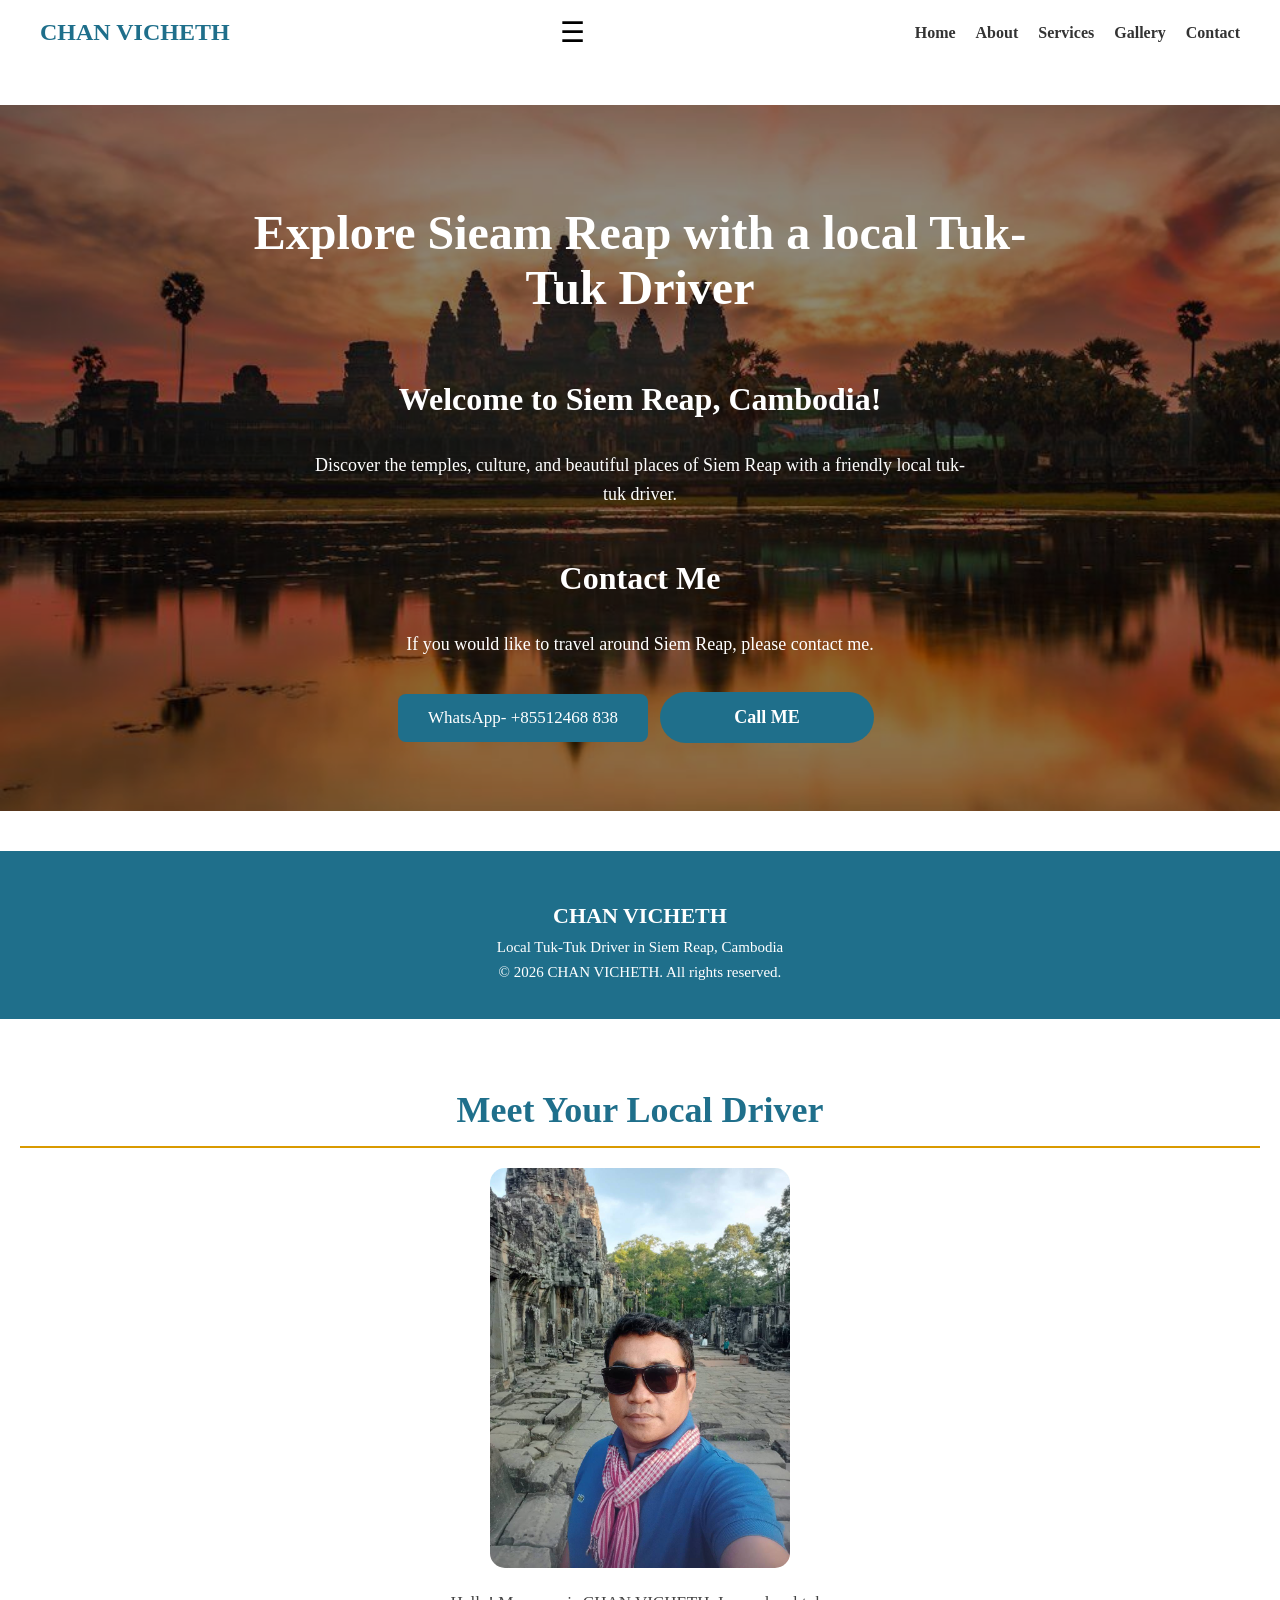
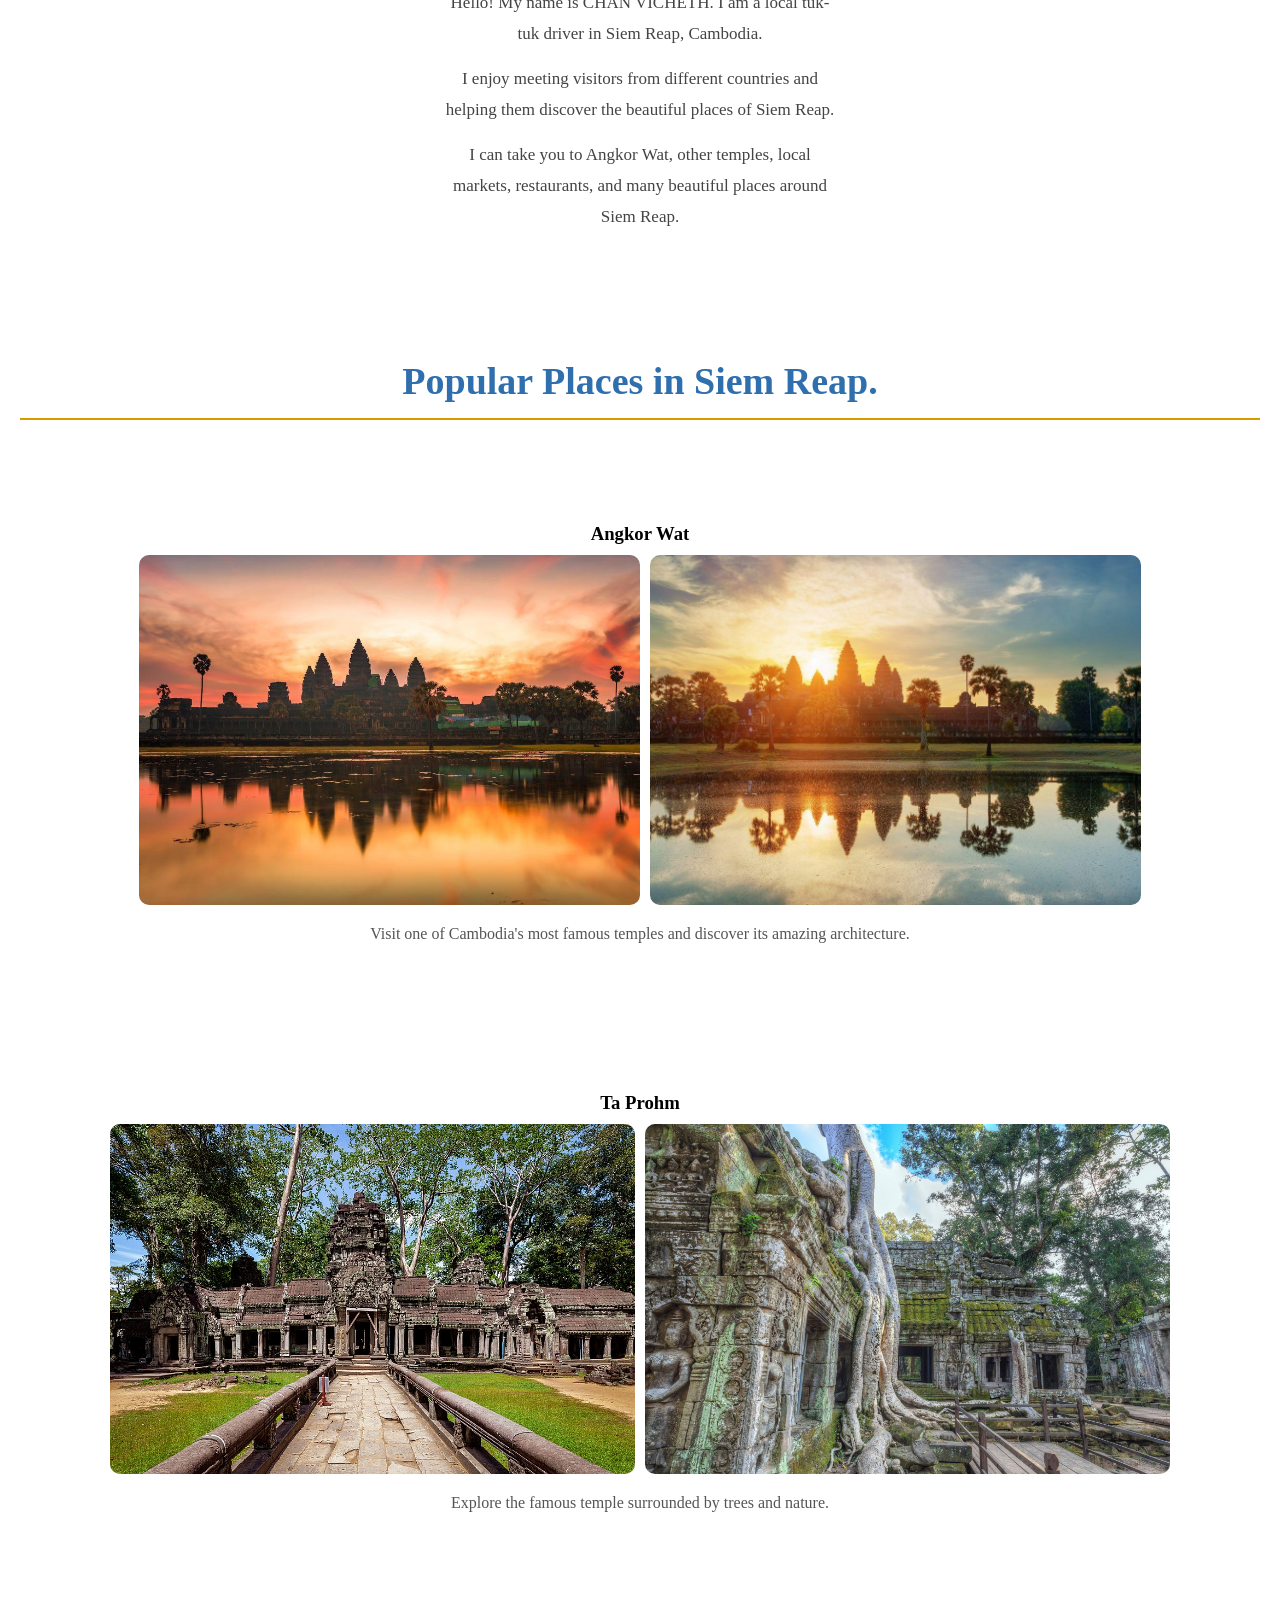
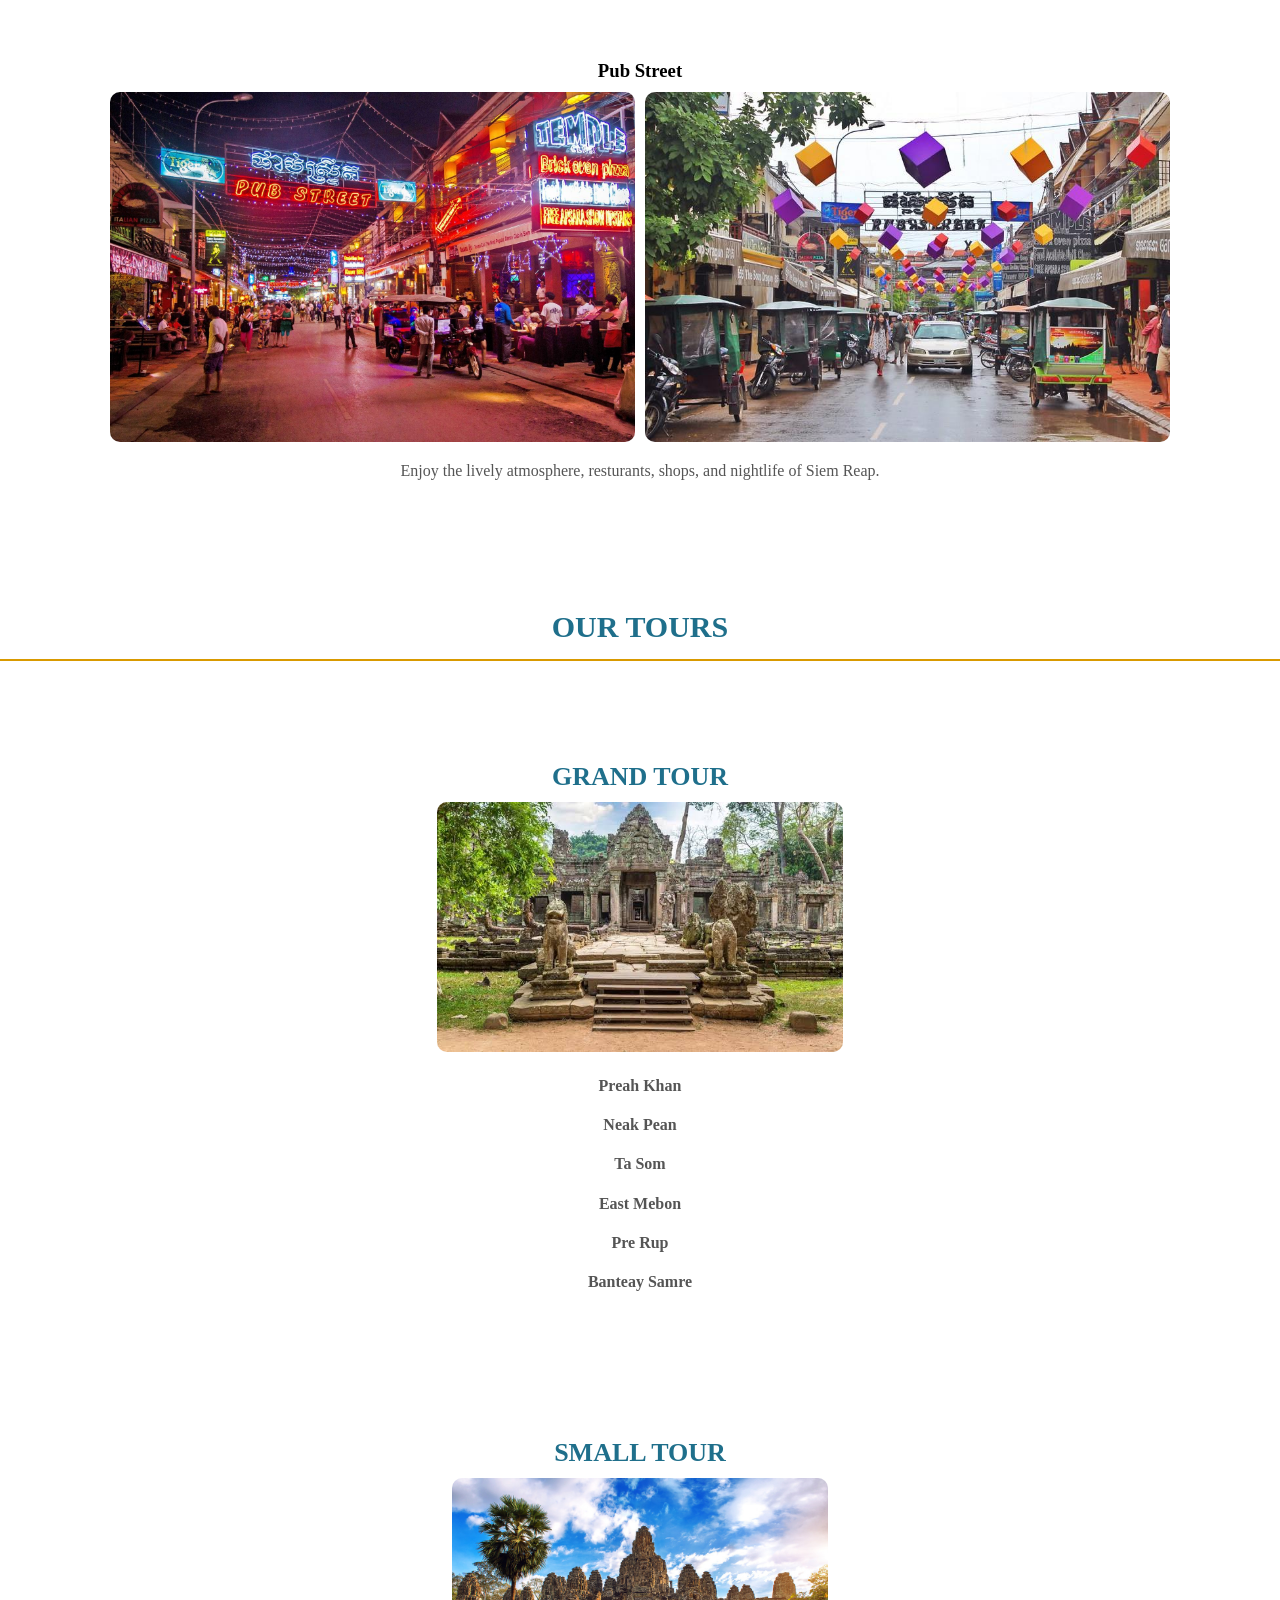
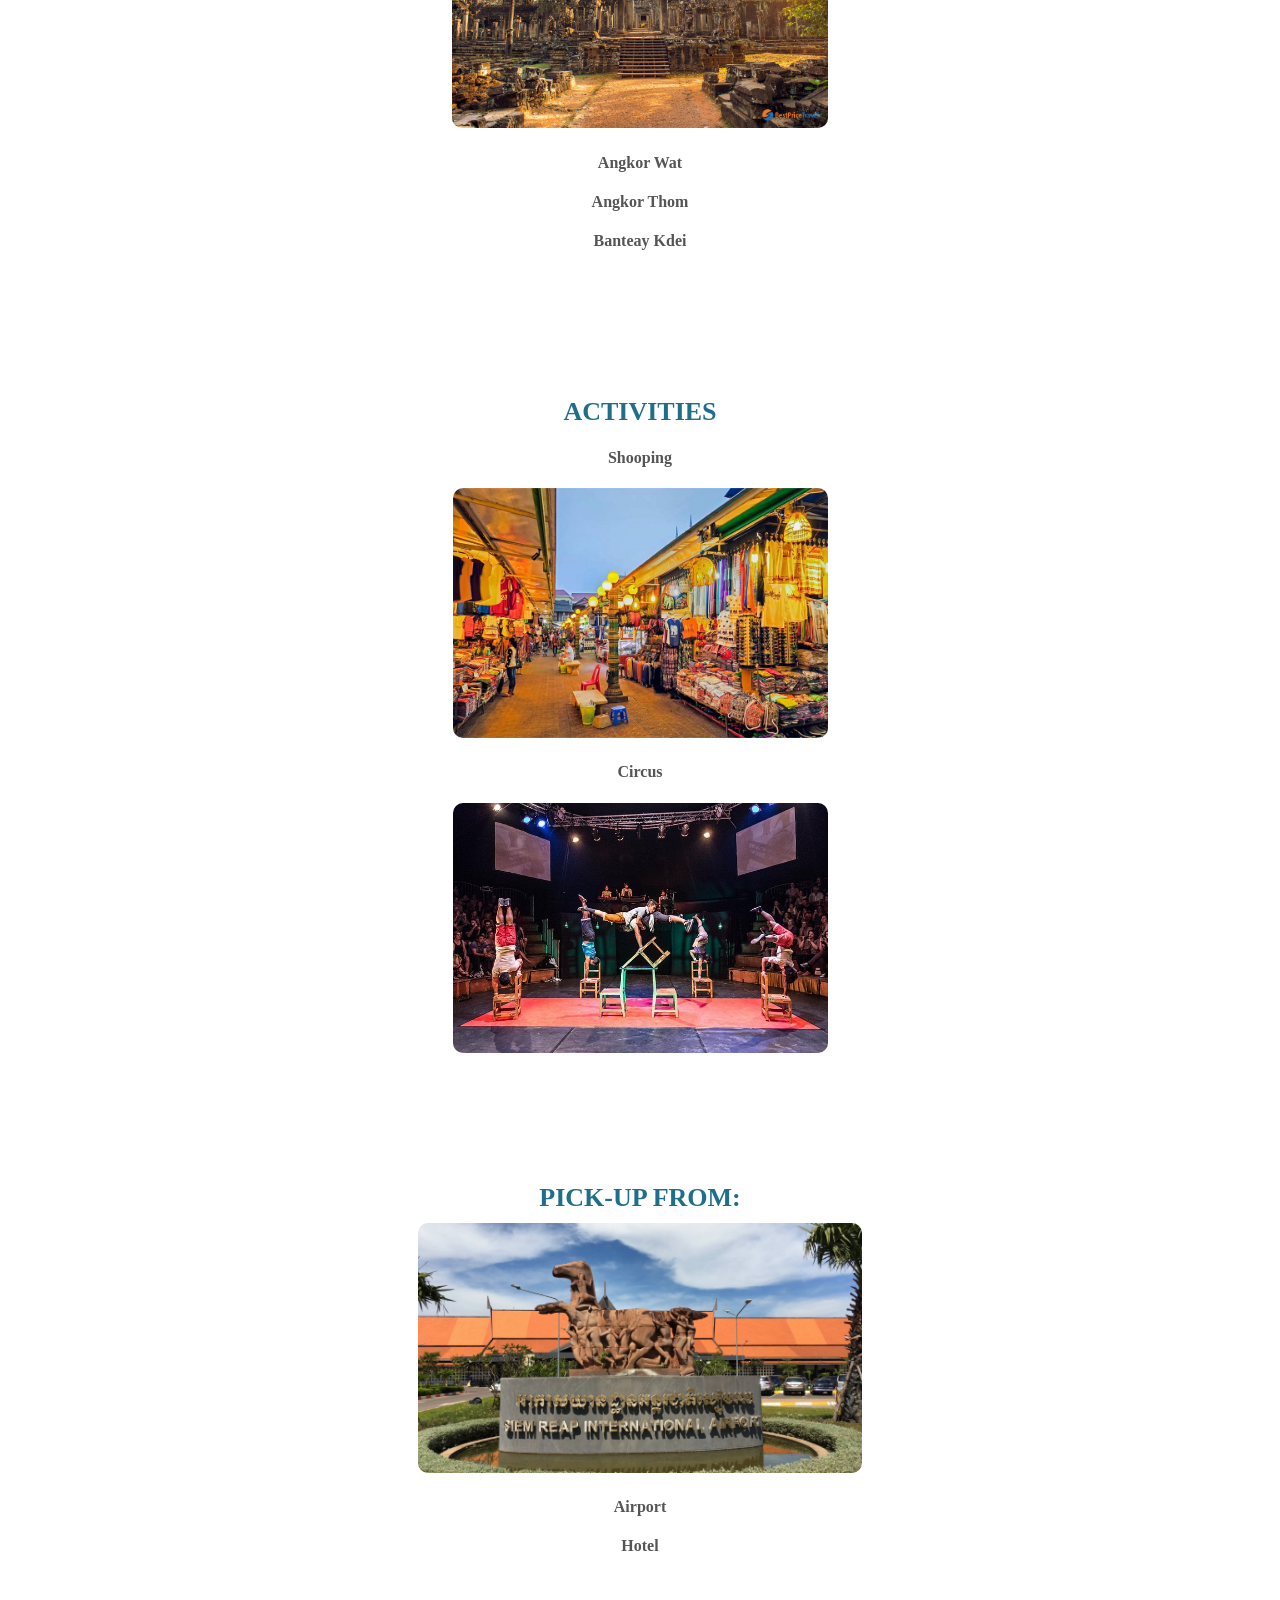
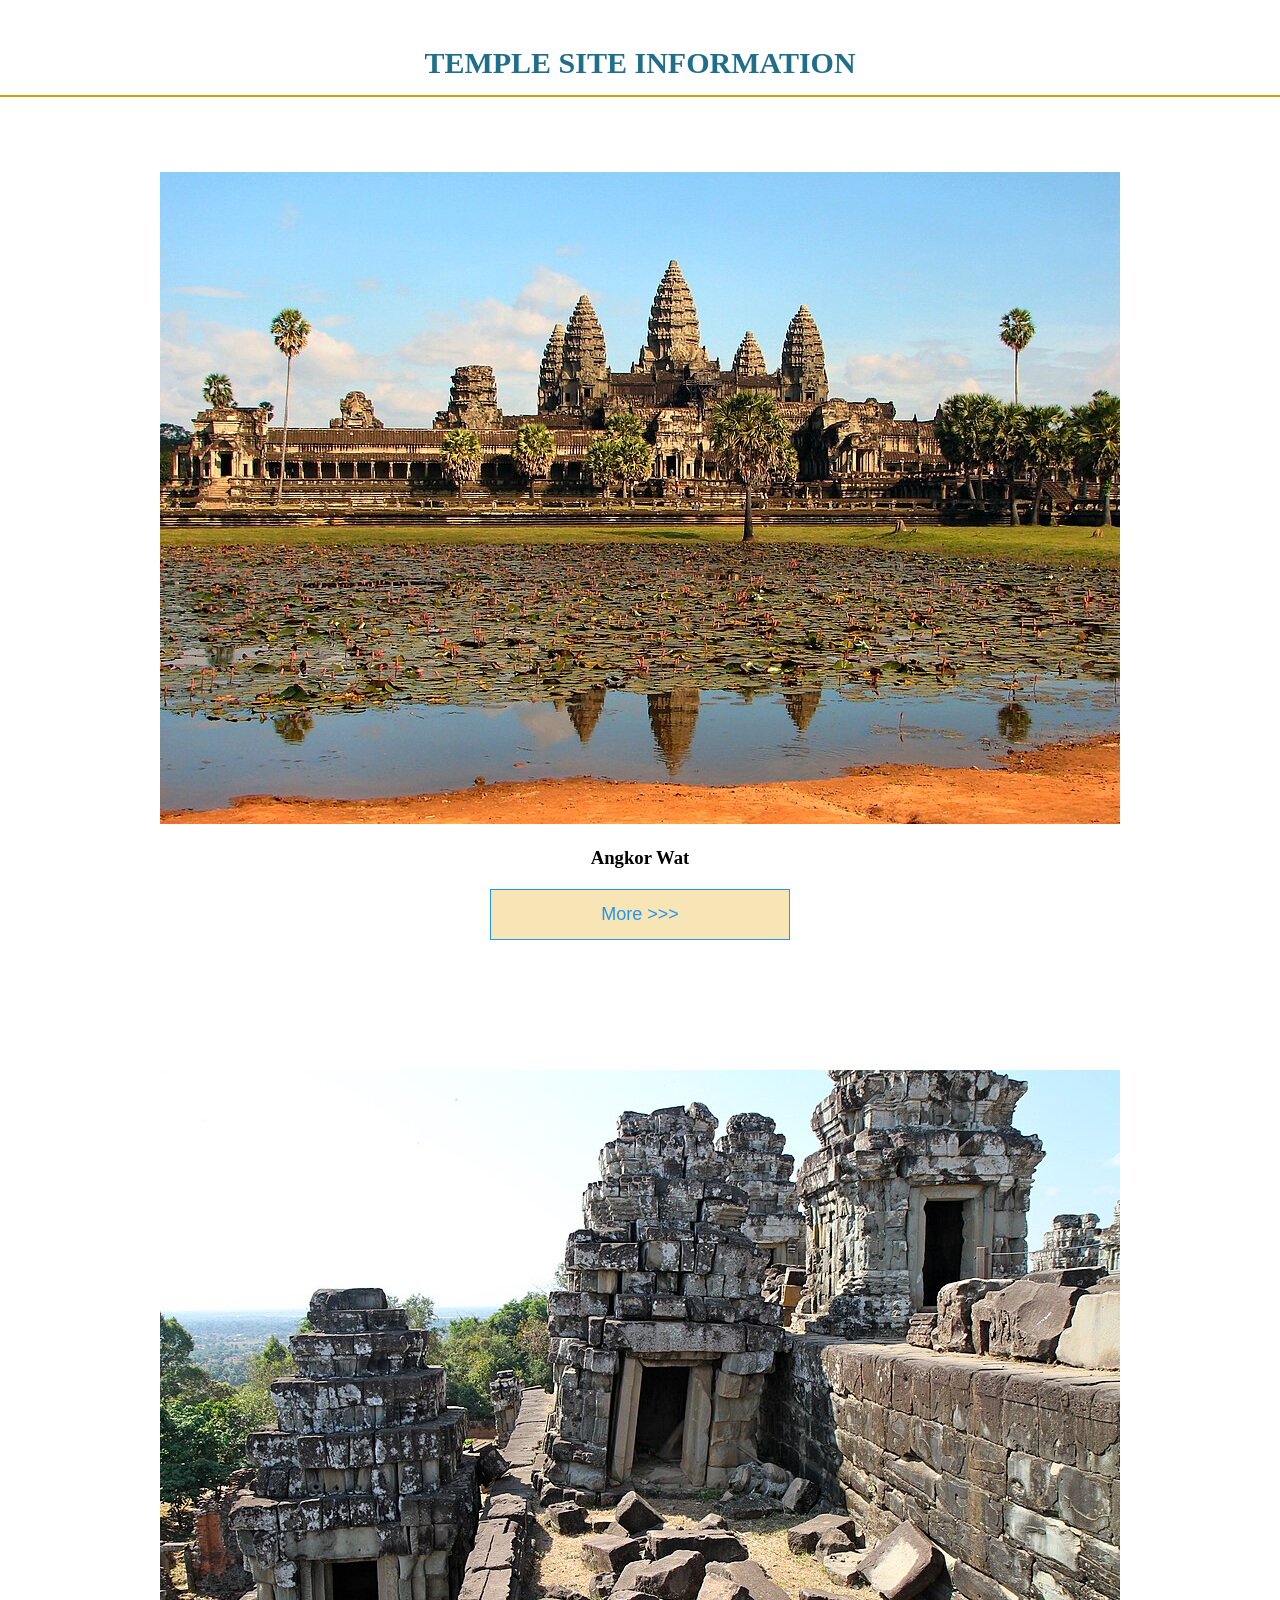
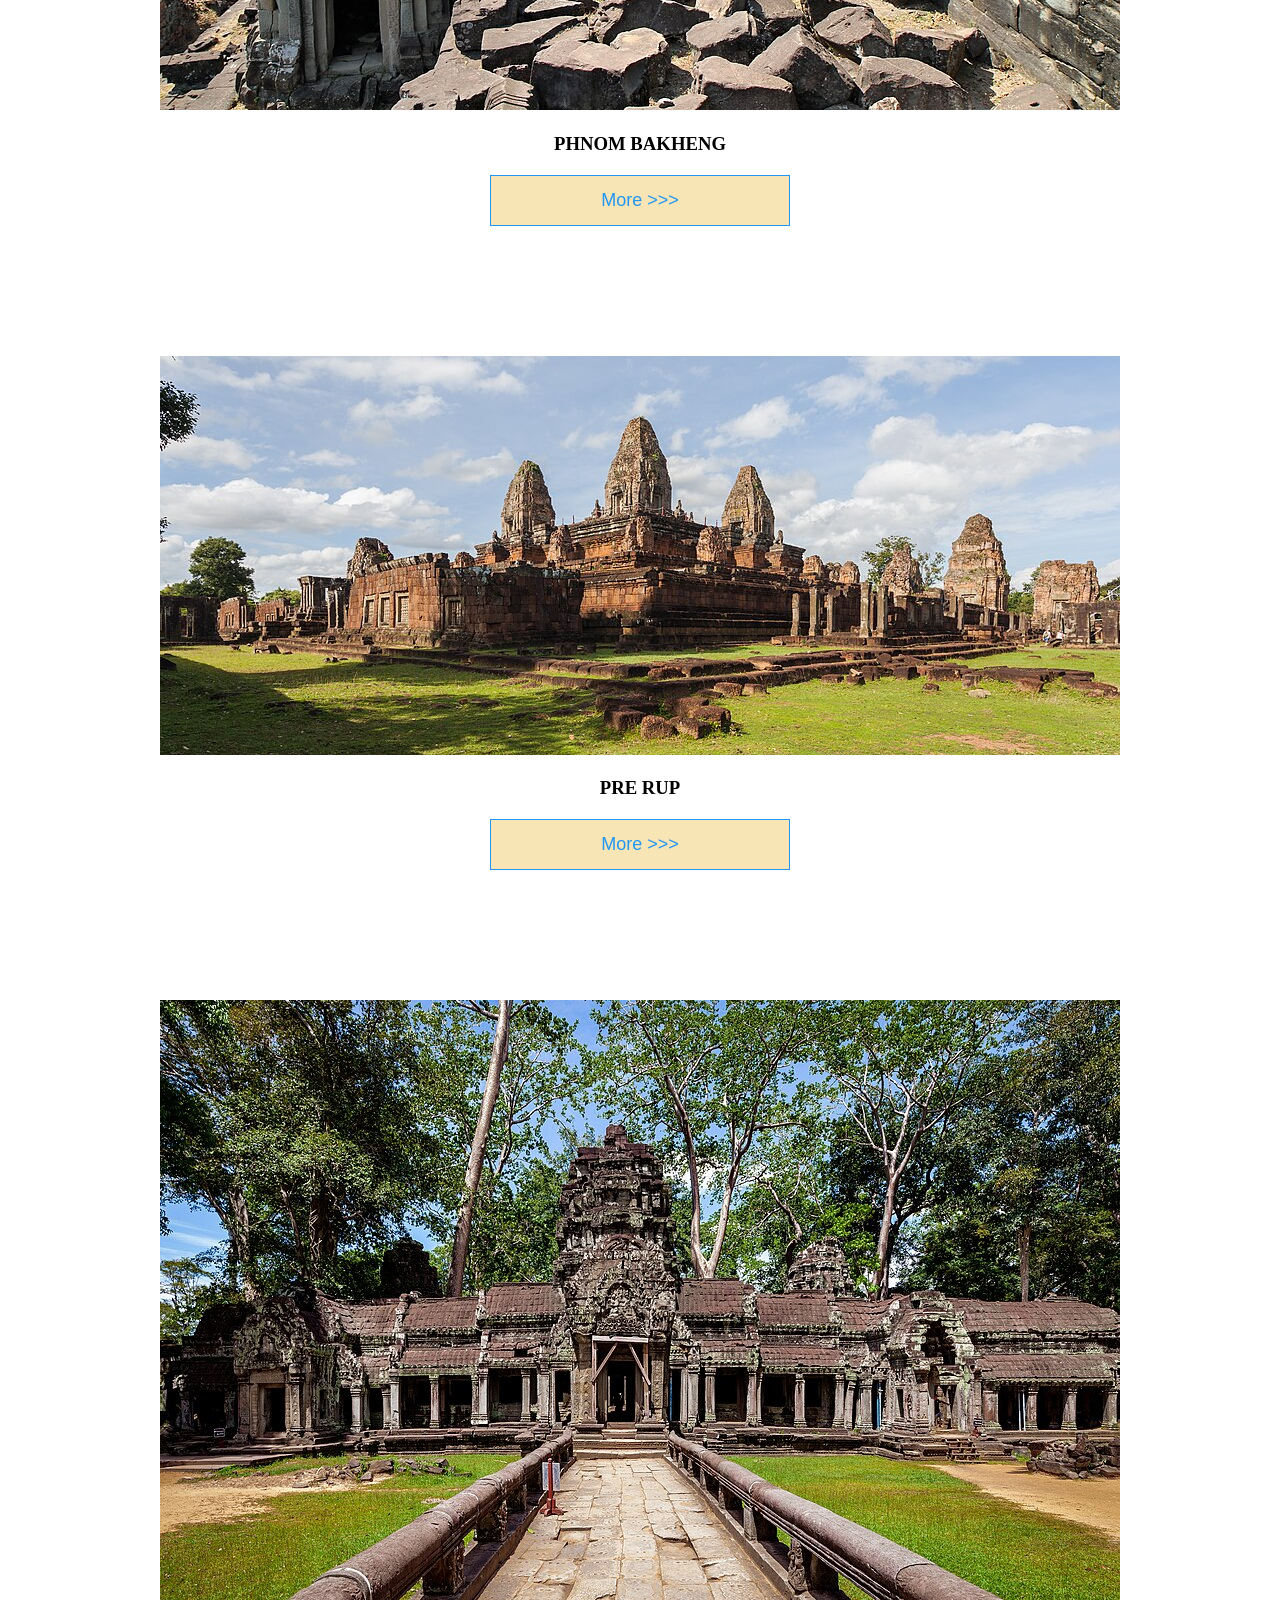
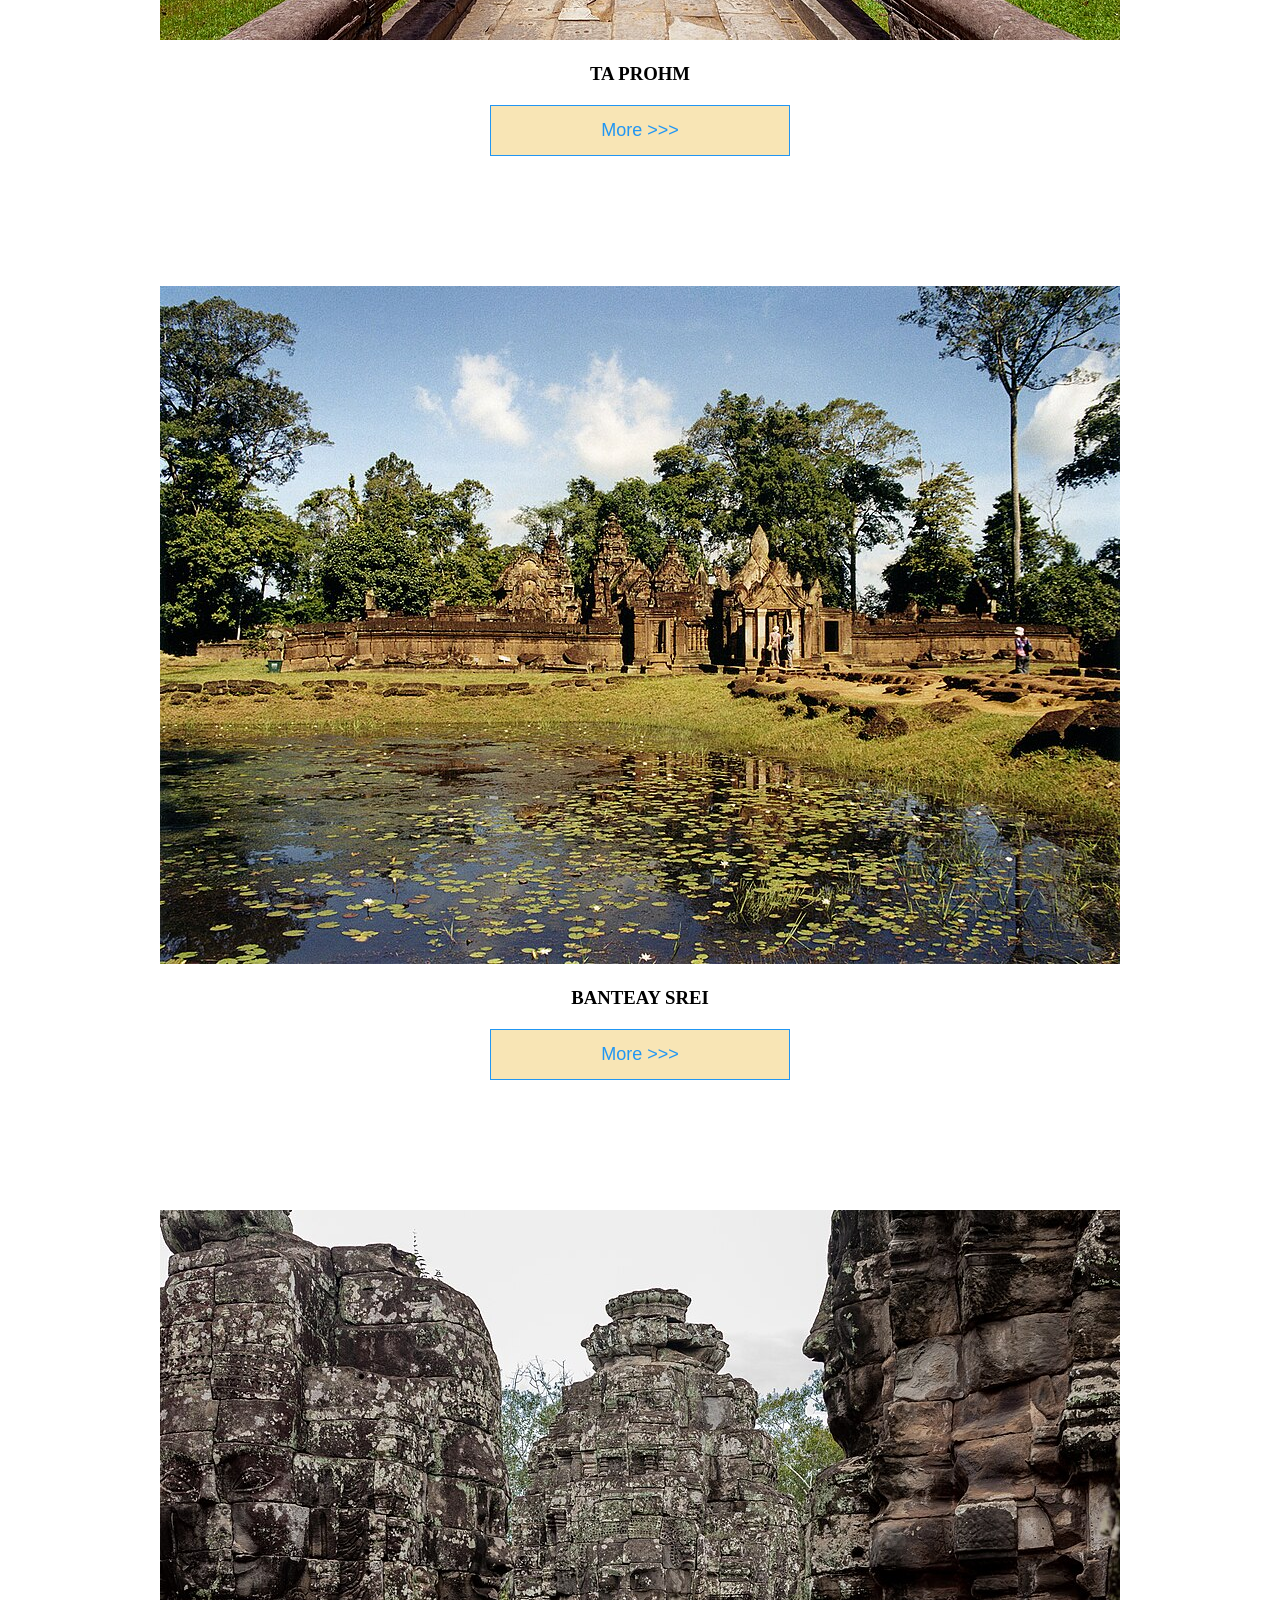
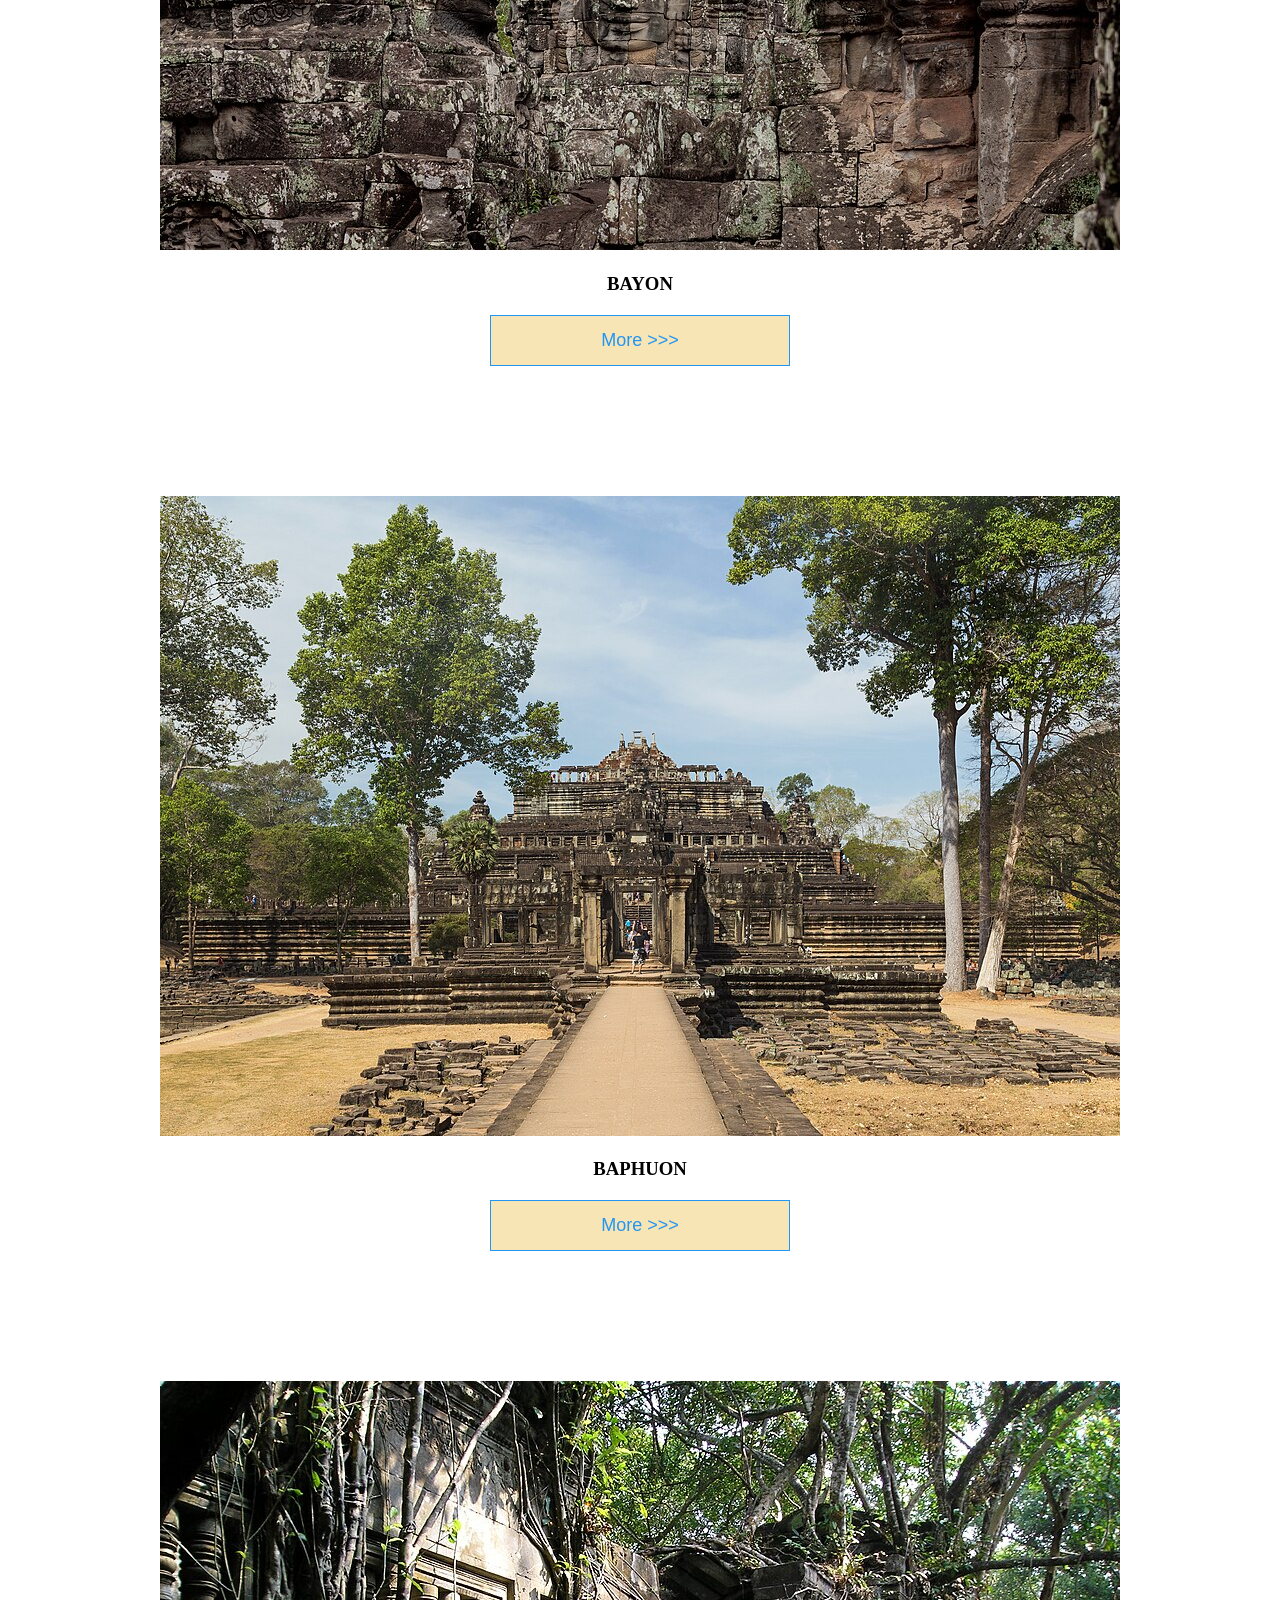
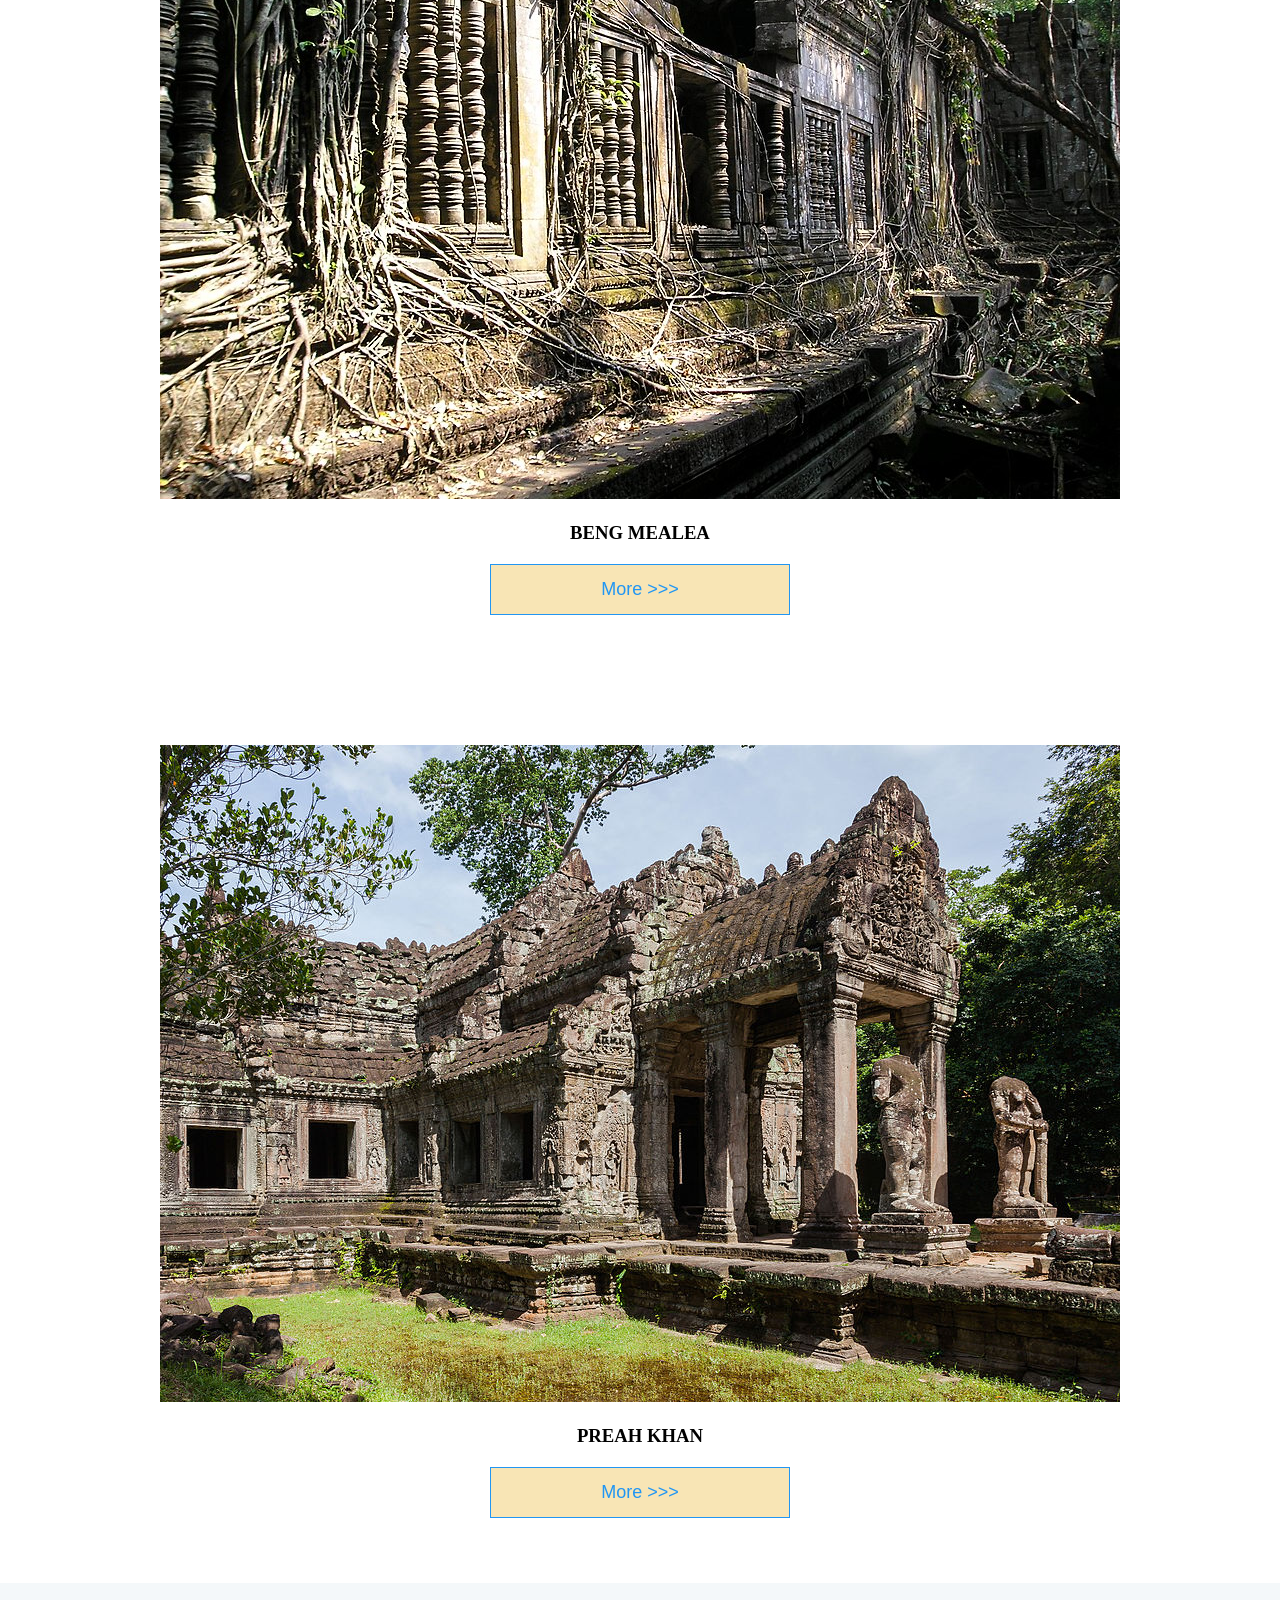
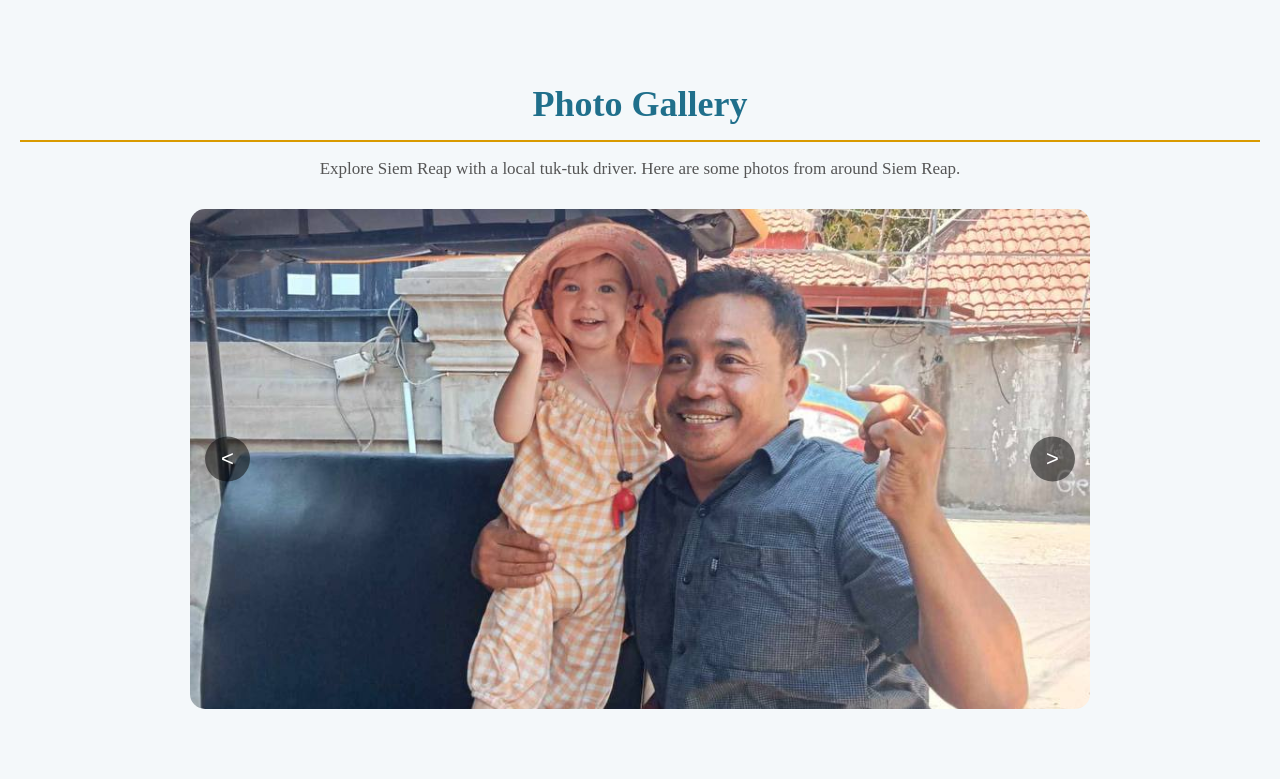
==== commit e6d90773: "edit screen" ====
--- a/index.html
+++ b/index.html
@@ -6,6 +6,7 @@
     <meta name="viewport" content="width=device-width, initial-scale=1.0">
     <title>Siem Reap Tuk-Tuk Driver ></title>
     <link rel="stylesheet" href="./TukTuk.css">
+    <link rel="icon" href="./image/icon.jpg" type="image/png" class="local">
 </head>
 
 <body>
@@ -18,10 +19,9 @@
         <button class="menu-button">☰</button>
 
         <div class="nav-links">
-            <a href="#home">Homme</a>
+            <a href="#home">Home</a>
             <a href="#about">About</a>
             <a href="#services">Services</a>
-            <a href="#places">Places</a>
             <a href="#gallery">Gallery</a>
 
             <a href="#home">Contact</a>
@@ -69,7 +69,7 @@
 
     <section class="about" id="about">
 
-        <h2>Meet Your Local Driver</h2>
+        <h2 class="section-title">Meet Your Local Driver</h2>
 
         <div class="driver">
             <img src="./image/new8.jpg" alt="Tuk Tuk driver in Siem Reab" width="200px" class="dri-photo">
@@ -97,7 +97,7 @@
 
     <section class="places" id="places">
 
-        <h2 class="popular">
+        <h2 class="section-title">
             Popular Places in Siem Reap.
         </h2>
 
@@ -147,406 +147,531 @@
     </section>
 
 
-    <section>
-        <div class="pleaces" id="places">
-            <h2 class="section-title">TEMPLE SITE INFORMATION</h2>
-
-            <div class="place-container">
-                <div class="place">
-                    <img src="./image/Angkor_Wat2.jpg" alt="" id="site">
-                    <h3 class="h-three">Angkor Wat</h3>
-                    <button class="more-button" onclick="showMore(this)"> More >>></button>
-                    <p id="more-text">
-                        Angkor Wat is one of the most famous temples in Cambodia.
-                        It is a beautiful historical place and a popular destination
-                        for visitors in Siem Reap.
-                    </p>
-
-                </div>
-
-                <div class="place">
-                    <img src="./image/PhnomBakheng.jpg" alt="" id="site">
-                    <h3 class="h-three">PHNOM BAKHENG</h3>
-                    <button class="more-button" onclick="showMore(this)"> More >>></button>
-                    <p id="more-text">
-                        …is a Hindu temple in the form of a temple mountain. Dedicated to Shiva, it was built at the end
-                        of the 9th century, during the reign of King Yasovarman (889-910). Located atop a hill, it is
-                        nowadays a popular tourist spot for sunset views of the much bigger temple Angkor Wat, which
-                        lies amid the jungle about 1.5 km to the southeast. The large number of visitors makes Phnom
-                        Bakheng one of the most threatened monuments of Angkor.
-
-                        Constructed more than two centuries before Angkor Wat, Phnom Bakheng was in its day the
-                        principal temple of the Angkor region, historians believe. It was the architectural centerpiece
-                        of a new capital, Yasodharapura, that Yasovarman built when he moved the court from the capital
-                        Hariharalaya in the Roluos area located to the southeast.
-
-                        An inscription dated 1052 AD. and found at the Sdok Kak Thom temple in present-day Thailand
-                        states in Sanskrit: “When Sri Yasovardhana became king under the name of Yasovarman, the able
-                        Vamasiva continued as his guru. By the king’s order, he set up a linga on Sri Yasodharagiri, a
-                        mountain equal in beauty to the king of mountains.” Scholars believe that this passage refers to
-                        the consecration of the Phnom Bakheng temple approximately a century and a half earlier.
-
-                        Surrounding the mount and temple, labor teams built an outer moat. Avenues radiated out in the
-                        four cardinal directions from the mount. A causeway ran in a northwest-southeast orientation
-                        from the old capital area to the east section of the new capital’s outer moat and then, turning
-                        to an east-west orientation, connected directly to the east entrance of the temple.
-
-                        Phnom Bakheng is a symbolic representation of Mount Meru, home of the Hindu gods, a status
-                        emphasized by the temple’s location atop a steep hill. The temple faces east, measures 76 meters
-                        square at its base and is built in a pyramid form of six tiers. At the top level, five sandstone
-                        sanctuaries, in various states of repair, stand in a quincunx pattern—one in the center and one
-                        at each corner of the level’s square. Originally, 108 small towers were arrayed around the
-                        temple at ground level and on various of its tiers; most of them have collapsed.
-
-                        Jean Filliozat of the Ecole Francaise, a leading authority on Indian cosmology and astronomy,
-                        interpreted the symbolism of the temple. The temple sits on a rectangular base and rises in five
-                        levels and is crowned by five main towers. One hundred four smaller towers are distributed over
-                        the lower four levels, placed so symmetrically that only 33 can be seen from the center of any
-                        side. Thirty-three is the number of gods who dwelt on Mount Meru. Phnom Bakheng’s total number
-                        of towers is also significant. The center one represents the axis of the world and the 108
-                        smaller ones represent the four lunar phases, each with 27 days. The seven levels of the
-                        monument represent the seven heavens and each terrace contains 12 towers which represent the
-                        12-year cycle of Jupiter. According to University of Chicago scholar Paul Wheatley, it is “an
-                        astronomical calendar in stone.”
-
-                        Phnom Bakheng is one of three hilltop temples in the Angkor region that are attributed to
-                        Yasovarman’s reign. The other two are Phnom Krom to the south near the Tonle Sap lake, and Phnom
-                        Bok, northeast of the East Baray reservoir.
-
-                        Following Angkor’s rediscovery by the outside world in the mid-19th century, decades passed
-                        before archeologists grasped Phnom Bakheng’s historical significance. For many years, scholars’
-                        consensus view was that the Bayon, the temple located at the center of Angkor Thom city, was the
-                        edifice to which the Sdok Kak Thom inscription referred. Later work identified the Bayon as a
-                        Buddhist site, built almost three centuries later than originally thought, in the late 12th
-                        century, and Phnom Bakheng as King Yasovarman’s state temple.
-                    </p>
-
-                </div>
-
-                <div class="place">
-                    <img src="./image/Pre_Rup.jpg" alt="" id="site">
-                    <h3 class="h-three">PRE RUP</h3>
-                    <button class="more-button" onclick="showMore(this)"> More >>></button>
-                    <p id="more-text">
-                        …is a temple at Angkor, Cambodia, built as the state temple of Khmer king Rajendravarman and
-                        dedicated in 961 or early 962. It is a temple mountain of combined brick, laterite and sandstone
-                        construction.
-
-                        The temple’s name is a comparatively modern one meaning “turn the body”. This reflects the
-                        common belief among Cambodians that funerals were conducted at the temple, with the ashes of the
-                        body being ritually rotated in different directions as the service progressed.
-
-                        Located just south of the East Baray, or eastern reservoir, Pre Rup is aligned on a north-south
-                        axis with the East Mebon temple, which is located on what was an artificial island in the baray.
-                        The East Mebon was also a creation of the reign of Rajendravarman.
-
-                        Pre Rup’s extensive laterite and brick give it a pleasing reddish tone that is heightened by
-                        early morning and late afternoon sunlight. The temple has a square lay-out and two perimeter
-                        walls. The outer enclosure is a platform bounded by a laterite wall, 117 meters N-S by 127
-                        meters E-W. A laterite causeway gives entry from the east; unfortunately, a modern road cuts
-                        across it. The four external gopurams are cross-shaped, having a central brick section
-                        (consisting of three rooms flanked by two independent passageways) and a sandstone vestibule on
-                        both sides. To either side inside the eastern gate is a group of three towers aligned north to
-                        south. One of the towers appears to have never been built or to have been dismantled later,
-                        however they are later additions, probably by Jayavarman V. Further ahead, through another gate,
-                        libraries lie to either side of the walkway on the second platform. Just before the entrance
-                        there is a stone “cistern”, but scholars believe it was a basement for a Nandi bronze statue
-                        rather than being used for cremation ceremonies.
-
-                        There is also a series of long distinct galleries running along each side, a distinctive feature
-                        of 10th century architecture that would be substituted by a continuous gallery from Ta Keo
-                        onward.
-
-                        The final squared pyramid, measuring 50 m at its base, rises in three steep tiers a dozen metres
-                        in height to a 35 m square platform at the summit. The lowest tier is symmetrically surrounded
-                        by 12 small shrines. At the top, five towers are arranged in a quincunx, one at each corner of
-                        the square and one in the center. Deities carved as bas-reliefs stand guard at either side of
-                        the central tower’s eastern door; its other doors are false doors. The southwest tower once
-                        contained a statue of Lakshmi, the northwest tower a statue of Uma, the southeast tower a statue
-                        of Vishnu and the northeast tower a statue of Shiva. The last one has an inscription on door
-                        jambs that dates from Jayavarman VI and is the only proof of his reign at Angkor
-                    </p>
-
-                </div>
-
-                <div class="place">
-                    <img src="./image/Ta_Prohm2.jpg" alt="" id="site">
-                    <h3 class="h-three">TA PROHM</h3>
-                    <button class="more-button" onclick="showMore(this)"> More >>></button>
-                    <p id="more-text">
-                        …is the modern name of a temple built in the Bayon style largely in the late 12th and early 13th
-                        centuries and originally called Rajavihara. Located approximately one kilometre east of Angkor
-                        Thom and on the southern edge of the East Baray, it was founded by the Khmer King Jayavarman VII
-                        as a Mahayana Buddhist monastery and university. Unlike most Angkorian temples, Ta Prohm has
-                        been left in much the same condition in which it was found: the photogenic and atmospheric
-                        combination of trees growing out of the ruins and the jungle surroundings have made it one of
-                        Angkor’s most popular temples with visitors. UNESCO inscribed Ta Prohm on the World Heritage
-                        List in 1992. Today, it is one of the most visited complexes in Cambodia’s Angkor region. The
-                        conservation and restoration of Ta Prohm is a partnership project of the Archaeological Survey
-                        of India and the APSARA (Authority for the Protection and Management of Angkor and the Region of
-                        Siem Reap)
-
-                        Foundation and Expansion
-                        After ascending the throne of Cambodia in 1181 A.D., Jayavarman VII embarked on a massive
-                        program of construction and public works. Rajavihara (“royal temple”), today known as Ta Prohm
-                        (“ancestor Brahma”), was one of the first temples founded pursuant to that program. The stele
-                        commemorating the foundation gives a date of 1186 A.D.
-
-                        Jayavarman VII constructed Rajavihara in honor of his family. The temple’s main image,
-                        representing Prajnaparamita, the personification of wisdom, was modelled on the king’s mother.
-                        The northern and southern satellite temples in the third enclosure were dedicated to the king’s
-                        guru and his elder brother respectively. As such, Ta Prohm formed a complementary pair with the
-                        temple monastery of Preah Khan, dedicated in 1191 A.D., the main image of which represented the
-                        Bodhisattva of compassion Lokesvara and was modelled on the king’s father.
-
-                        The temple’s stele records that the site was home to more than 12,500 people (including 18 high
-                        priests and 615 dancers), with an additional 80,000 souls in the surrounding villages working to
-                        provide services and supplies. The stele also notes that the temple amassed considerable riches,
-                        including gold, pearls and silks. Expansions and additions to Ta Prohm continued as late as the
-                        rule of Sri Indravarman at the end of the 13th century.
-
-                        Abandonment and Restoration
-                        After the fall of the Khmer empire in the 15th century, the temple of Ta Prohm was abandoned and
-                        neglected for centuries. When the effort to conserve and restore the temples of Angkor began in
-                        the early 20th century, the École française d’Extrême-Orient decided that Ta Prohm would be left
-                        largely as it had been found, as a “concession to the general taste for the picturesque.”
-                        According to pioneering Angkor scholar Maurice Glaize, Ta Prohm was singled out because it was
-                        “one of the most imposing [temples] and the one which had best merged with the jungle, but not
-                        yet to the point of becoming a part of it”. Nevertheless, much work has been done to stabilize
-                        the ruins, to permit access, and to maintain “this condition of apparent neglect.”
-
-                        As of 2010, however, it seems Archaeological Survey of India has undertaken a more aggressive
-                        approach to restoration. All the plants and shrubs have been cleared from the site and some of
-                        trees are also getting removed. A crane has been erected and a large amount of building work is
-                        underway to restore the temple, with much of the work seemingly just rebuilding the temple from
-                        scratch as at other sites. Wooden walkways, platforms, and roped railings have been put in place
-                        around the site which now block some of the previously famous postcard photo opportunities.
-                    </p>
-
-                </div>
-
-                <div class="place">
-                    <img src="./image/Banteay_Srei.jpg" alt="" id="site">
-                    <h3 class="h-three">BANTEAY SREI</h3>
-                    <button class="more-button" onclick="showMore(this)"> More >>></button>
-                    <p id="more-text">
-                        …is a 10th century Cambodian temple dedicated to the god Shiva. It lies near the hill of Phnom
-                        Dei, 25 km (16 mi) north-east of the main group of temples that once belonged to the medieval
-                        capitals of Yasodharapura and Angkor Thom. Banteay Srei is built largely of red sandstone a
-                        medium that lends itself to the elaborate decorative wall carvings which are still observable
-                        today. The buildings themselves are miniature in scale, unusually so when measured by the
-                        standards of Angkorian construction. These factors have made the temple extremely popular with
-                        tourists, and have led to its being widely praised as a “precious gem”, or the “jewel of Khmer
-                        art.”
-                    </p>
-
-                </div>
-
-                <div class="place">
-                    <img src="./image/Bayon.jpg" alt="" id="site">
-                    <h3 class="h-three">BAYON</h3>
-                    <button class="more-button" onclick="showMore(this)"> More >>></button>
-                    <p id="more-text">
-                        …is a well-known and richly decorated Khmer temple at Angkor in Cambodia. Built in the late 12th
-                        century or early 13th century as the official state temple of the Mahayana Buddhist King
-                        Jayavarman VII, the Bayon stands at the centre of Jayavarman’s capital, Angkor Thom. Following
-                        Jayavarman’s death, it was modified and augmented by later Hindu and Theravada Buddhist kings in
-                        accordance with their own religious preferences.
-
-                        The Bayon’s most distinctive feature is the multitude of serene and massive stone faces on the
-                        many towers which jut out from the upper terrace and cluster around its central peak.[2] The
-                        temple is known also for two impressive sets of bas-reliefs, which present an unusual
-                        combination of mythological, historical, and mundane scenes. The current main conservatory body,
-                        the Japanese Government team for the Safeguarding of Angkor (the JSA) has described the temple
-                        as “the most striking expression of the baroque style” of Khmer architecture, as contrasted with
-                        the classical style of Angkor Wat.
-                    </p>
-
-                </div>
-
-                <div class="place">
-                    <img src="./image/baphoun.jpg" alt="" id="site">
-                    <h3 class="h-three">BAPHUON</h3>
-                    <button class="more-button" onclick="showMore(this)"> More >>></button>
-                    <p id="more-text">
-                        …is a temple located in Angkor Thom, northwest of the Bayon. Built in the mid-11th century, it
-                        is a three-tiered temple mountain built as the state temple of Udayadityavarman II dedicated to
-                        the Hindu God Shiva. It is the archetype of the Baphuon style. The temple adjoins the southern
-                        enclosure of the royal palace and measures 120 metres east-west by 100 metres north-south at its
-                        base and stands 34 meters tall without its tower, which would have made it roughly 50 meters
-                        tall. Its appearance apparently impressed Emperor Chengzong of Yuan China’s late 13th century
-                        envoy Chou Ta-Kuan during his visit from 1296 to 1297, who said it was ‘the Tower of Bronze…a
-                        truly astonishing spectacle, with more than ten chambers at its base.’ In the late 15th century,
-                        the Baphuon was converted to a Buddhist temple. A 9 meter tall by 70 meter long statue of a
-                        reclining Buddha was built on the west side’s second level, which probably required the
-                        demolition of the 8 meter tower above, thus explaining its current absence. The temple was built
-                        on land filled with sand, and due to its immense size the site was unstable throughout its
-                        history. Large portions had probably already collapsed by the time the Buddha was added.
-
-                        By the 20th century, much of the temple had largely collapsed, and restoration efforts have
-                        since proven problematic: a first effort begun in 1960 was interrupted by the coming to power of
-                        the Khmer Rouge, and records of the positions of the stones were lost. A second attempt started
-                        in 1995 by a team of French-led archeologists as of 2005 was still ongoing, restricting visitor
-                        access. As of November 2010, partial visitor access was once again allowed, though not to the
-                        central structure.
-
-                        In April 2011, after 51 years, the archaeologists finished the restoration of the temple. King
-                        Norodom Sihamoni of Cambodia and Prime Minister Francois Fillon of France were among those who
-                        first toured the renovated temple during the inauguration ceremony on July 3, 2011
-                    </p>
-
-                </div>
-
-                <div class="place">
-                    <img src="./image/Bengmealea.jpg" alt="" id="site">
-                    <h3 class="h-three">BENG MEALEA</h3>
-                    <button class="more-button" onclick="showMore(this)"> More >>></button>
-                    <p id="more-text">
-                        …is a temple located 40 km east of the main group of temples on the ancient royal highway to
-                        Preah Khan Kompong Svay.
-
-                        It was built as a Hindu temple, but there are some carvings depicting buddhist motifs. Its
-                        primary material is sandstone and it is largely unrestored, with trees and thick brush thriving
-                        amidst its towers and courtyards and many of its stones lying in great heaps. For years it was
-                        difficult to reach, but a road recently built to the temple complex of Koh Ker passes Beng
-                        Mealea and more visitors are coming to the site, as it is 77 km from Siem Reap by road.
-
-                        The history of the temple is unknown and it can be dated only by its architectural style,
-                        identical to Angkor Wat, so scholars assumed it was built during the reign of king Suryavarman
-                        II in the early 12th century. Smaller in size than Angkor Wat, the king’s main monument, Beng
-                        Mealea nonetheless ranks among the Khmer empire’s larger temples: the gallery which forms the
-                        outer enclosure of the temple is 181 m by 152 m. It was the center of a town, surrounded by a
-                        moat 1025 m by 875 m large and 45 m wide.
-
-                        Beng Mealea is oriented toward the east, but has entranceways from the other three cardinal
-                        directions. The basic layout is three enclosing galleries around a central sanctuary, collapsed
-                        at present. The enclosures are tied with “cruciform cloisters”, like Angkor Wat. Structures
-                        known as libraries lie to the right and left of the avenue that leads in from the east. There is
-                        extensive carving of scenes from Hindu mythology, including the Churning of the Sea of Milk and
-                        Vishnu being borne by the bird god Garuda. Causeways have long balustrades formed by bodies of
-                        the seven-headed Naga serpent.
-
-                        It was built mostly of sandstone: Beng Mealea is only 7 km far from the angkorian sandstone
-                        quarries of Phnom Kulen, as the crow flies. Presumably sandstone blocks used for Angkor were
-                        transported along artificial water canals and passed from here. Despite of lack of information,
-                        the quality of architecture and decorations has drawn the attention of French scholars just from
-                        its discovery.
-                    </p>
-
-                </div>
-
-                <div class="place">
-                    <img src="./image/Preah_Khan.jpg" alt="" id="site">
-                    <h3 class="h-three">PREAH KHAN</h3>
-                    <button class="more-button" onclick="showMore(this)"> More >>></button>
-                    <p id="more-text">
-                        …is sometimes transliterated as Prah Khan, was built in the 12th century for King Jayavarman
-                        VII. It is located northeast of Angkor Thom and just west of the Jayatataka baray, with which it
-                        was associated. It was the centre of a substantial organisation, with almost 100,000 officials
-                        and servants. The temple is flat in design, with a basic plan of successive rectangular
-                        galleries around a Buddhist sanctuary complicated by Hindu satellite temples and numerous later
-                        additions. Like the nearby Ta Prohm, Preah Khan has been left largely unrestored, with numerous
-                        trees and other vegetation growing among the ruins.
-
-                        Preah Khan was built on the site of Jayavarman VII’s victory over the invading Chams in 1191.
-                        Unusually the modern name, meaning “holy sword”, is derived from the meaning of the
-                        original—Nagara Jayasri (holy city of victory).The site may previously have been occupied by the
-                        royal palaces of Yasovarman II and Tribhuvanadityavarman. The temple’s foundation stela has
-                        provided considerable information about the history and administration of the site: the main
-                        image, of the bodhisattva Avalokiteśvara in the form of the king’s father, was dedicated in 1191
-                        (the king’s mother had earlier been commemorated in the same way at Ta Prohm). 430 other deities
-                        also had shrines on the site, each of which received an allotment of food, clothing, perfume and
-                        even mosquito nets; the temple’s wealth included gold, silver, gems, 112,300 pearls and a cow
-                        with gilded horns. The institution combined the roles of city, temple and Buddhist university:
-                        there were 97,840 attendants and servants, including 1000 dancers and 1000 teachers.
-
-                        The temple is still largely unrestored: the initial clearing was from 1927 to 1932, and partial
-                        anastylosis was carried out in 1939. Since then free-standing statues have been removed for
-                        safe-keeping, and there has been further consolidation and restoration work. Throughout, the
-                        conservators have attempted to balance restoration and maintenance of the wild condition in
-                        which the temple was discovered: one of them, Maurice Glaize, wrote that;
-
-                        The temple was previously overrun with a particularly voracious vegetation and quite ruined,
-                        presenting only chaos. Clearing works were undertaken with a constant respect for the large
-                        trees which give the composition a pleasing presentation without constituting any immediate
-                        danger. At the same time, some partial anastylosis has revived various buildings found in a
-                        sufficient state of preservation and presenting some special interest in their architecture or
-                        decoration.
-
-                        Since 1991, the site has been maintained by the World Monuments Fund. It has continued the
-                        cautious approach to restoration, believing that to go further would involve too much guesswork,
-                        and prefers to respect the ruined nature of the temple. One of its former employees has said,
-                        “We’re basically running a glorified maintenance program. We’re not prepared to falsify
-                        history”.It has therefore limited itself primarily to stabilisation work on the fourth eastern
-                        gopura, the House of Fire and the Hall of Dancers
-                    </p>
-
-                </div>
-
-
+
+    <section class="Services" id="services">
+
+        <h2 class="section-title"> OUR TOURS </h2>
+
+        <div class="service-container">
+            <div class="service">
+                <h3>GRAND TOUR</h3>
+                <div class="service-images">
+                    <img src="./image/preahkhantour.jpg" alt="">
+                </div>
+                <h4>Preah Khan</h4>
+                <h4>Neak Pean</h4>
+                <h4>Ta Som</h4>
+                <h4>East Mebon</h4>
+                <h4>Pre Rup</h4>
+                <h4>Banteay Samre</h4>
 
 
             </div>
 
+            <div class="service">
+                <h3>SMALL TOUR</h3>
+                <div class="service-images">
+                    <img src="./image/Thom.jpg" alt="">
+                </div>
+                <h4>Angkor Wat</h4>
+                <h4>Angkor Thom</h4>
+                <h4>Banteay Kdei</h4>
+
+
+            </div>
+
+            <div class="service">
+                <h3>ACTIVITIES</h3>
+
+                <h4>Shooping</h4>
+                <div class="service-images">
+                    <img src="./image/Markets.jpg" alt="">
+                </div>
+
+                <h4>Circus</h4>
+                <div class="service-images">
+                    <img src="./image//circus.jpg" alt="">
+                </div>
+            </div>
+
+            <div class="service">
+                <h3>PICK-UP FROM:</h3>
+                <div class="service-images">
+                    <img src="./image/logoairport.jpg" alt="">
+                </div>
+                <h4>Airport</h4>
+                <h4>Hotel</h4>
+            </div>
 
         </div>
 
 
-    </section>
-
-
-    <section class="Services" id="services">
-
-        <h2> My Services</h2>
-
-        <div class="service-container">
-
-            <div class="service">
-                <h3>Tuk-Tuk Transportation</h3>
-                <div class="service-images">
-                    <img src="./image/moto-new-1.jpg" alt="">
-                    <img src="./image/motobike.jpg" alt="">
-
-                </div>
-                <p> Comfortable transportation around Siem Reap
-                    and nearby places.</p>
+
+
+        <section>
+            <div class="pleaces" id="places">
+                <h2 class="section-title">TEMPLE SITE INFORMATION</h2>
+
+                <div class="place-container">
+                    <div class="place">
+                        <img src="./image/Angkor_Wat2.jpg" alt="" id="site">
+                        <h3 class="h-three">Angkor Wat</h3>
+                        <button class="more-button" onclick="showMore(this)"> More >>></button>
+                        <p id="more-text">
+                            Angkor Wat is one of the most famous temples in Cambodia.
+                            It is a beautiful historical place and a popular destination
+                            for visitors in Siem Reap.
+                        </p>
+
+                    </div>
+
+                    <div class="place">
+                        <img src="./image/PhnomBakheng.jpg" alt="" id="site">
+                        <h3 class="h-three">PHNOM BAKHENG</h3>
+                        <button class="more-button" onclick="showMore(this)"> More >>></button>
+                        <p id="more-text">
+                            …is a Hindu temple in the form of a temple mountain. Dedicated to Shiva, it was built at the
+                            end
+                            of the 9th century, during the reign of King Yasovarman (889-910). Located atop a hill, it
+                            is
+                            nowadays a popular tourist spot for sunset views of the much bigger temple Angkor Wat, which
+                            lies amid the jungle about 1.5 km to the southeast. The large number of visitors makes Phnom
+                            Bakheng one of the most threatened monuments of Angkor.
+
+                            Constructed more than two centuries before Angkor Wat, Phnom Bakheng was in its day the
+                            principal temple of the Angkor region, historians believe. It was the architectural
+                            centerpiece
+                            of a new capital, Yasodharapura, that Yasovarman built when he moved the court from the
+                            capital
+                            Hariharalaya in the Roluos area located to the southeast.
+
+                            An inscription dated 1052 AD. and found at the Sdok Kak Thom temple in present-day Thailand
+                            states in Sanskrit: “When Sri Yasovardhana became king under the name of Yasovarman, the
+                            able
+                            Vamasiva continued as his guru. By the king’s order, he set up a linga on Sri Yasodharagiri,
+                            a
+                            mountain equal in beauty to the king of mountains.” Scholars believe that this passage
+                            refers to
+                            the consecration of the Phnom Bakheng temple approximately a century and a half earlier.
+
+                            Surrounding the mount and temple, labor teams built an outer moat. Avenues radiated out in
+                            the
+                            four cardinal directions from the mount. A causeway ran in a northwest-southeast orientation
+                            from the old capital area to the east section of the new capital’s outer moat and then,
+                            turning
+                            to an east-west orientation, connected directly to the east entrance of the temple.
+
+                            Phnom Bakheng is a symbolic representation of Mount Meru, home of the Hindu gods, a status
+                            emphasized by the temple’s location atop a steep hill. The temple faces east, measures 76
+                            meters
+                            square at its base and is built in a pyramid form of six tiers. At the top level, five
+                            sandstone
+                            sanctuaries, in various states of repair, stand in a quincunx pattern—one in the center and
+                            one
+                            at each corner of the level’s square. Originally, 108 small towers were arrayed around the
+                            temple at ground level and on various of its tiers; most of them have collapsed.
+
+                            Jean Filliozat of the Ecole Francaise, a leading authority on Indian cosmology and
+                            astronomy,
+                            interpreted the symbolism of the temple. The temple sits on a rectangular base and rises in
+                            five
+                            levels and is crowned by five main towers. One hundred four smaller towers are distributed
+                            over
+                            the lower four levels, placed so symmetrically that only 33 can be seen from the center of
+                            any
+                            side. Thirty-three is the number of gods who dwelt on Mount Meru. Phnom Bakheng’s total
+                            number
+                            of towers is also significant. The center one represents the axis of the world and the 108
+                            smaller ones represent the four lunar phases, each with 27 days. The seven levels of the
+                            monument represent the seven heavens and each terrace contains 12 towers which represent the
+                            12-year cycle of Jupiter. According to University of Chicago scholar Paul Wheatley, it is
+                            “an
+                            astronomical calendar in stone.”
+
+                            Phnom Bakheng is one of three hilltop temples in the Angkor region that are attributed to
+                            Yasovarman’s reign. The other two are Phnom Krom to the south near the Tonle Sap lake, and
+                            Phnom
+                            Bok, northeast of the East Baray reservoir.
+
+                            Following Angkor’s rediscovery by the outside world in the mid-19th century, decades passed
+                            before archeologists grasped Phnom Bakheng’s historical significance. For many years,
+                            scholars’
+                            consensus view was that the Bayon, the temple located at the center of Angkor Thom city, was
+                            the
+                            edifice to which the Sdok Kak Thom inscription referred. Later work identified the Bayon as
+                            a
+                            Buddhist site, built almost three centuries later than originally thought, in the late 12th
+                            century, and Phnom Bakheng as King Yasovarman’s state temple.
+                        </p>
+
+                    </div>
+
+                    <div class="place">
+                        <img src="./image/Pre_Rup.jpg" alt="" id="site">
+                        <h3 class="h-three">PRE RUP</h3>
+                        <button class="more-button" onclick="showMore(this)"> More >>></button>
+                        <p id="more-text">
+                            …is a temple at Angkor, Cambodia, built as the state temple of Khmer king Rajendravarman and
+                            dedicated in 961 or early 962. It is a temple mountain of combined brick, laterite and
+                            sandstone
+                            construction.
+
+                            The temple’s name is a comparatively modern one meaning “turn the body”. This reflects the
+                            common belief among Cambodians that funerals were conducted at the temple, with the ashes of
+                            the
+                            body being ritually rotated in different directions as the service progressed.
+
+                            Located just south of the East Baray, or eastern reservoir, Pre Rup is aligned on a
+                            north-south
+                            axis with the East Mebon temple, which is located on what was an artificial island in the
+                            baray.
+                            The East Mebon was also a creation of the reign of Rajendravarman.
+
+                            Pre Rup’s extensive laterite and brick give it a pleasing reddish tone that is heightened by
+                            early morning and late afternoon sunlight. The temple has a square lay-out and two perimeter
+                            walls. The outer enclosure is a platform bounded by a laterite wall, 117 meters N-S by 127
+                            meters E-W. A laterite causeway gives entry from the east; unfortunately, a modern road cuts
+                            across it. The four external gopurams are cross-shaped, having a central brick section
+                            (consisting of three rooms flanked by two independent passageways) and a sandstone vestibule
+                            on
+                            both sides. To either side inside the eastern gate is a group of three towers aligned north
+                            to
+                            south. One of the towers appears to have never been built or to have been dismantled later,
+                            however they are later additions, probably by Jayavarman V. Further ahead, through another
+                            gate,
+                            libraries lie to either side of the walkway on the second platform. Just before the entrance
+                            there is a stone “cistern”, but scholars believe it was a basement for a Nandi bronze statue
+                            rather than being used for cremation ceremonies.
+
+                            There is also a series of long distinct galleries running along each side, a distinctive
+                            feature
+                            of 10th century architecture that would be substituted by a continuous gallery from Ta Keo
+                            onward.
+
+                            The final squared pyramid, measuring 50 m at its base, rises in three steep tiers a dozen
+                            metres
+                            in height to a 35 m square platform at the summit. The lowest tier is symmetrically
+                            surrounded
+                            by 12 small shrines. At the top, five towers are arranged in a quincunx, one at each corner
+                            of
+                            the square and one in the center. Deities carved as bas-reliefs stand guard at either side
+                            of
+                            the central tower’s eastern door; its other doors are false doors. The southwest tower once
+                            contained a statue of Lakshmi, the northwest tower a statue of Uma, the southeast tower a
+                            statue
+                            of Vishnu and the northeast tower a statue of Shiva. The last one has an inscription on door
+                            jambs that dates from Jayavarman VI and is the only proof of his reign at Angkor
+                        </p>
+
+                    </div>
+
+                    <div class="place">
+                        <img src="./image/Ta_Prohm2.jpg" alt="" id="site">
+                        <h3 class="h-three">TA PROHM</h3>
+                        <button class="more-button" onclick="showMore(this)"> More >>></button>
+                        <p id="more-text">
+                            …is the modern name of a temple built in the Bayon style largely in the late 12th and early
+                            13th
+                            centuries and originally called Rajavihara. Located approximately one kilometre east of
+                            Angkor
+                            Thom and on the southern edge of the East Baray, it was founded by the Khmer King Jayavarman
+                            VII
+                            as a Mahayana Buddhist monastery and university. Unlike most Angkorian temples, Ta Prohm has
+                            been left in much the same condition in which it was found: the photogenic and atmospheric
+                            combination of trees growing out of the ruins and the jungle surroundings have made it one
+                            of
+                            Angkor’s most popular temples with visitors. UNESCO inscribed Ta Prohm on the World Heritage
+                            List in 1992. Today, it is one of the most visited complexes in Cambodia’s Angkor region.
+                            The
+                            conservation and restoration of Ta Prohm is a partnership project of the Archaeological
+                            Survey
+                            of India and the APSARA (Authority for the Protection and Management of Angkor and the
+                            Region of
+                            Siem Reap)
+
+                            Foundation and Expansion
+                            After ascending the throne of Cambodia in 1181 A.D., Jayavarman VII embarked on a massive
+                            program of construction and public works. Rajavihara (“royal temple”), today known as Ta
+                            Prohm
+                            (“ancestor Brahma”), was one of the first temples founded pursuant to that program. The
+                            stele
+                            commemorating the foundation gives a date of 1186 A.D.
+
+                            Jayavarman VII constructed Rajavihara in honor of his family. The temple’s main image,
+                            representing Prajnaparamita, the personification of wisdom, was modelled on the king’s
+                            mother.
+                            The northern and southern satellite temples in the third enclosure were dedicated to the
+                            king’s
+                            guru and his elder brother respectively. As such, Ta Prohm formed a complementary pair with
+                            the
+                            temple monastery of Preah Khan, dedicated in 1191 A.D., the main image of which represented
+                            the
+                            Bodhisattva of compassion Lokesvara and was modelled on the king’s father.
+
+                            The temple’s stele records that the site was home to more than 12,500 people (including 18
+                            high
+                            priests and 615 dancers), with an additional 80,000 souls in the surrounding villages
+                            working to
+                            provide services and supplies. The stele also notes that the temple amassed considerable
+                            riches,
+                            including gold, pearls and silks. Expansions and additions to Ta Prohm continued as late as
+                            the
+                            rule of Sri Indravarman at the end of the 13th century.
+
+                            Abandonment and Restoration
+                            After the fall of the Khmer empire in the 15th century, the temple of Ta Prohm was abandoned
+                            and
+                            neglected for centuries. When the effort to conserve and restore the temples of Angkor began
+                            in
+                            the early 20th century, the École française d’Extrême-Orient decided that Ta Prohm would be
+                            left
+                            largely as it had been found, as a “concession to the general taste for the picturesque.”
+                            According to pioneering Angkor scholar Maurice Glaize, Ta Prohm was singled out because it
+                            was
+                            “one of the most imposing [temples] and the one which had best merged with the jungle, but
+                            not
+                            yet to the point of becoming a part of it”. Nevertheless, much work has been done to
+                            stabilize
+                            the ruins, to permit access, and to maintain “this condition of apparent neglect.”
+
+                            As of 2010, however, it seems Archaeological Survey of India has undertaken a more
+                            aggressive
+                            approach to restoration. All the plants and shrubs have been cleared from the site and some
+                            of
+                            trees are also getting removed. A crane has been erected and a large amount of building work
+                            is
+                            underway to restore the temple, with much of the work seemingly just rebuilding the temple
+                            from
+                            scratch as at other sites. Wooden walkways, platforms, and roped railings have been put in
+                            place
+                            around the site which now block some of the previously famous postcard photo opportunities.
+                        </p>
+
+                    </div>
+
+                    <div class="place">
+                        <img src="./image/Banteay_Srei.jpg" alt="" id="site">
+                        <h3 class="h-three">BANTEAY SREI</h3>
+                        <button class="more-button" onclick="showMore(this)"> More >>></button>
+                        <p id="more-text">
+                            …is a 10th century Cambodian temple dedicated to the god Shiva. It lies near the hill of
+                            Phnom
+                            Dei, 25 km (16 mi) north-east of the main group of temples that once belonged to the
+                            medieval
+                            capitals of Yasodharapura and Angkor Thom. Banteay Srei is built largely of red sandstone a
+                            medium that lends itself to the elaborate decorative wall carvings which are still
+                            observable
+                            today. The buildings themselves are miniature in scale, unusually so when measured by the
+                            standards of Angkorian construction. These factors have made the temple extremely popular
+                            with
+                            tourists, and have led to its being widely praised as a “precious gem”, or the “jewel of
+                            Khmer
+                            art.”
+                        </p>
+
+                    </div>
+
+                    <div class="place">
+                        <img src="./image/Bayon.jpg" alt="" id="site">
+                        <h3 class="h-three">BAYON</h3>
+                        <button class="more-button" onclick="showMore(this)"> More >>></button>
+                        <p id="more-text">
+                            …is a well-known and richly decorated Khmer temple at Angkor in Cambodia. Built in the late
+                            12th
+                            century or early 13th century as the official state temple of the Mahayana Buddhist King
+                            Jayavarman VII, the Bayon stands at the centre of Jayavarman’s capital, Angkor Thom.
+                            Following
+                            Jayavarman’s death, it was modified and augmented by later Hindu and Theravada Buddhist
+                            kings in
+                            accordance with their own religious preferences.
+
+                            The Bayon’s most distinctive feature is the multitude of serene and massive stone faces on
+                            the
+                            many towers which jut out from the upper terrace and cluster around its central peak.[2] The
+                            temple is known also for two impressive sets of bas-reliefs, which present an unusual
+                            combination of mythological, historical, and mundane scenes. The current main conservatory
+                            body,
+                            the Japanese Government team for the Safeguarding of Angkor (the JSA) has described the
+                            temple
+                            as “the most striking expression of the baroque style” of Khmer architecture, as contrasted
+                            with
+                            the classical style of Angkor Wat.
+                        </p>
+
+                    </div>
+
+                    <div class="place">
+                        <img src="./image/baphoun.jpg" alt="" id="site">
+                        <h3 class="h-three">BAPHUON</h3>
+                        <button class="more-button" onclick="showMore(this)"> More >>></button>
+                        <p id="more-text">
+                            …is a temple located in Angkor Thom, northwest of the Bayon. Built in the mid-11th century,
+                            it
+                            is a three-tiered temple mountain built as the state temple of Udayadityavarman II dedicated
+                            to
+                            the Hindu God Shiva. It is the archetype of the Baphuon style. The temple adjoins the
+                            southern
+                            enclosure of the royal palace and measures 120 metres east-west by 100 metres north-south at
+                            its
+                            base and stands 34 meters tall without its tower, which would have made it roughly 50 meters
+                            tall. Its appearance apparently impressed Emperor Chengzong of Yuan China’s late 13th
+                            century
+                            envoy Chou Ta-Kuan during his visit from 1296 to 1297, who said it was ‘the Tower of
+                            Bronze…a
+                            truly astonishing spectacle, with more than ten chambers at its base.’ In the late 15th
+                            century,
+                            the Baphuon was converted to a Buddhist temple. A 9 meter tall by 70 meter long statue of a
+                            reclining Buddha was built on the west side’s second level, which probably required the
+                            demolition of the 8 meter tower above, thus explaining its current absence. The temple was
+                            built
+                            on land filled with sand, and due to its immense size the site was unstable throughout its
+                            history. Large portions had probably already collapsed by the time the Buddha was added.
+
+                            By the 20th century, much of the temple had largely collapsed, and restoration efforts have
+                            since proven problematic: a first effort begun in 1960 was interrupted by the coming to
+                            power of
+                            the Khmer Rouge, and records of the positions of the stones were lost. A second attempt
+                            started
+                            in 1995 by a team of French-led archeologists as of 2005 was still ongoing, restricting
+                            visitor
+                            access. As of November 2010, partial visitor access was once again allowed, though not to
+                            the
+                            central structure.
+
+                            In April 2011, after 51 years, the archaeologists finished the restoration of the temple.
+                            King
+                            Norodom Sihamoni of Cambodia and Prime Minister Francois Fillon of France were among those
+                            who
+                            first toured the renovated temple during the inauguration ceremony on July 3, 2011
+                        </p>
+
+                    </div>
+
+                    <div class="place">
+                        <img src="./image/Bengmealea.jpg" alt="" id="site">
+                        <h3 class="h-three">BENG MEALEA</h3>
+                        <button class="more-button" onclick="showMore(this)"> More >>></button>
+                        <p id="more-text">
+                            …is a temple located 40 km east of the main group of temples on the ancient royal highway to
+                            Preah Khan Kompong Svay.
+
+                            It was built as a Hindu temple, but there are some carvings depicting buddhist motifs. Its
+                            primary material is sandstone and it is largely unrestored, with trees and thick brush
+                            thriving
+                            amidst its towers and courtyards and many of its stones lying in great heaps. For years it
+                            was
+                            difficult to reach, but a road recently built to the temple complex of Koh Ker passes Beng
+                            Mealea and more visitors are coming to the site, as it is 77 km from Siem Reap by road.
+
+                            The history of the temple is unknown and it can be dated only by its architectural style,
+                            identical to Angkor Wat, so scholars assumed it was built during the reign of king
+                            Suryavarman
+                            II in the early 12th century. Smaller in size than Angkor Wat, the king’s main monument,
+                            Beng
+                            Mealea nonetheless ranks among the Khmer empire’s larger temples: the gallery which forms
+                            the
+                            outer enclosure of the temple is 181 m by 152 m. It was the center of a town, surrounded by
+                            a
+                            moat 1025 m by 875 m large and 45 m wide.
+
+                            Beng Mealea is oriented toward the east, but has entranceways from the other three cardinal
+                            directions. The basic layout is three enclosing galleries around a central sanctuary,
+                            collapsed
+                            at present. The enclosures are tied with “cruciform cloisters”, like Angkor Wat. Structures
+                            known as libraries lie to the right and left of the avenue that leads in from the east.
+                            There is
+                            extensive carving of scenes from Hindu mythology, including the Churning of the Sea of Milk
+                            and
+                            Vishnu being borne by the bird god Garuda. Causeways have long balustrades formed by bodies
+                            of
+                            the seven-headed Naga serpent.
+
+                            It was built mostly of sandstone: Beng Mealea is only 7 km far from the angkorian sandstone
+                            quarries of Phnom Kulen, as the crow flies. Presumably sandstone blocks used for Angkor were
+                            transported along artificial water canals and passed from here. Despite of lack of
+                            information,
+                            the quality of architecture and decorations has drawn the attention of French scholars just
+                            from
+                            its discovery.
+                        </p>
+
+                    </div>
+
+                    <div class="place">
+                        <img src="./image/Preah_Khan.jpg" alt="" id="site">
+                        <h3 class="h-three">PREAH KHAN</h3>
+                        <button class="more-button" onclick="showMore(this)"> More >>></button>
+                        <p id="more-text">
+                            …is sometimes transliterated as Prah Khan, was built in the 12th century for King Jayavarman
+                            VII. It is located northeast of Angkor Thom and just west of the Jayatataka baray, with
+                            which it
+                            was associated. It was the centre of a substantial organisation, with almost 100,000
+                            officials
+                            and servants. The temple is flat in design, with a basic plan of successive rectangular
+                            galleries around a Buddhist sanctuary complicated by Hindu satellite temples and numerous
+                            later
+                            additions. Like the nearby Ta Prohm, Preah Khan has been left largely unrestored, with
+                            numerous
+                            trees and other vegetation growing among the ruins.
+
+                            Preah Khan was built on the site of Jayavarman VII’s victory over the invading Chams in
+                            1191.
+                            Unusually the modern name, meaning “holy sword”, is derived from the meaning of the
+                            original—Nagara Jayasri (holy city of victory).The site may previously have been occupied by
+                            the
+                            royal palaces of Yasovarman II and Tribhuvanadityavarman. The temple’s foundation stela has
+                            provided considerable information about the history and administration of the site: the main
+                            image, of the bodhisattva Avalokiteśvara in the form of the king’s father, was dedicated in
+                            1191
+                            (the king’s mother had earlier been commemorated in the same way at Ta Prohm). 430 other
+                            deities
+                            also had shrines on the site, each of which received an allotment of food, clothing, perfume
+                            and
+                            even mosquito nets; the temple’s wealth included gold, silver, gems, 112,300 pearls and a
+                            cow
+                            with gilded horns. The institution combined the roles of city, temple and Buddhist
+                            university:
+                            there were 97,840 attendants and servants, including 1000 dancers and 1000 teachers.
+
+                            The temple is still largely unrestored: the initial clearing was from 1927 to 1932, and
+                            partial
+                            anastylosis was carried out in 1939. Since then free-standing statues have been removed for
+                            safe-keeping, and there has been further consolidation and restoration work. Throughout, the
+                            conservators have attempted to balance restoration and maintenance of the wild condition in
+                            which the temple was discovered: one of them, Maurice Glaize, wrote that;
+
+                            The temple was previously overrun with a particularly voracious vegetation and quite ruined,
+                            presenting only chaos. Clearing works were undertaken with a constant respect for the large
+                            trees which give the composition a pleasing presentation without constituting any immediate
+                            danger. At the same time, some partial anastylosis has revived various buildings found in a
+                            sufficient state of preservation and presenting some special interest in their architecture
+                            or
+                            decoration.
+
+                            Since 1991, the site has been maintained by the World Monuments Fund. It has continued the
+                            cautious approach to restoration, believing that to go further would involve too much
+                            guesswork,
+                            and prefers to respect the ruined nature of the temple. One of its former employees has
+                            said,
+                            “We’re basically running a glorified maintenance program. We’re not prepared to falsify
+                            history”.It has therefore limited itself primarily to stabilisation work on the fourth
+                            eastern
+                            gopura, the House of Fire and the Hall of Dancers
+                        </p>
+
+                    </div>
+
+
+
+
+                </div>
+
+
             </div>
 
-            <div class="service">
-                <h3>Angkor Wat Tours</h3>
-                <div class="service-images">
-                    <img src="./image/angtur.jpg" alt="">
-                    <img src="./image/angturnew.jpg" alt="">
-
-                </div>
-                <p> Visit Angkor Wat and other beautiful temples
-                    around Siem Reab.
-                </p>
-            </div>
-
-            <div class="service">
-                <h3>Airport Transfer</h3>
-                <div class="service-images">
-                    <img src="./image/new9.jpg" alt="">
-                    <img src="./image/new2.jpg" alt="">
-
-                </div>
-                <p> Pick-up and drop-off between airport and your hotel.</p>
-            </div>
-
-            <div class="service">
-                <h3>Hotel Pickup</h3>
-                <div class="service-images">
-                    <img src="./image/hotel.jpg" alt="">
-                    <img src="./image/pickup.jpg" alt="">
-
-                </div>
-                <p>Convenient pickup from your hotel
-                    for your trip around Siem Reap.
-                </p>
-            </div>
-
-        </div>
+
+        </section>
+
 
 
 
@@ -554,7 +679,7 @@
 
         <section class="gallery-section" id="gallery">
 
-            <h2>Photo Gallery</h2>
+            <h2 class="section-title">Photo Gallery</h2>
 
             <p class="gallery-intro">
                 Explore Siem Reap with a local tuk-tuk driver.
@@ -610,11 +735,31 @@
 
                     </div>
 
-
-                </div>
-
-
-                <button class="prev-button"><</button>
+                    <div class="slide">
+                        <img src="./image/angturnew.jpg" alt="">
+
+                    </div>
+
+                    <div class="slide">
+                        <img src="./image/angtur.jpg" alt="">
+
+                    </div>
+
+                    <div class="slide">
+                        <img src="./image/new2.jpg" alt="">
+
+                    </div>
+
+                    <div class="slide">
+                        <img src="./image/pickup.jpg" alt="">
+
+                    </div>
+
+                </div>
+
+
+                <button class="prev-button">
+                    < </button>
 
                         <button class="next-button">></button>
 
--- a/TukTuk.css
+++ b/TukTuk.css
@@ -1,6 +1,10 @@
-body{
+
+
+html,body{
     margin: 0;
+    padding: 0;
     background-color: white;
+    overflow-x: hidden;
 
 }
 h1{
@@ -14,18 +18,7 @@
     margin: 20px auto;
     border-radius: 15px;
 }
-/* .contact-section{
-    background-color: #ffffff;
-    text-align: center;
-    padding: 60px 20px;
-    margin-bottom: 30px;
-}
-.contact-section p{
-    font-size: 18px;
-    color: #555;
-    max-width: 600px;
-    margin: 20px auto;
-} */
+
 .contact-button {
     display: inline-block;
     background-color: #1f6f8b;
@@ -56,7 +49,6 @@
     line-height: 1.8;
 }
 .Services{
-    padding: 40px 20px;
     text-align: center;
 
 }
@@ -76,7 +68,7 @@
 }
 
 .service h3{
-    margin-bottom: 10px;
+    margin-bottom: 2px;
 }
 
 .service p{
@@ -85,12 +77,11 @@
 }
 
 .service-images{
-    display: flex;
     gap: 10px;
 
 }
 .service-images img{
-    width: 50%;
+    width: 100%;
     height: 250px;
     object-fit: cover;
     border-radius: 10px;
@@ -100,8 +91,8 @@
 
 .service-container {
     display: grid;
-    grid-template-columns: repeat(2,1fr);
-    gap:20px;
+    grid-template-columns: 1fr;
+    gap:10px;
 }
 /* cards interation */
 .service{
@@ -654,4 +645,15 @@
 }
 .popular{
     color: #1f6f8b;
+}
+
+.service h4{
+    font-size: 16px;
+    color: #555;
+    padding: 0;
+}
+.service h3{
+    font-size: 26px;
+    margin-bottom: 10px;
+    color: #1f6f8b;
 }
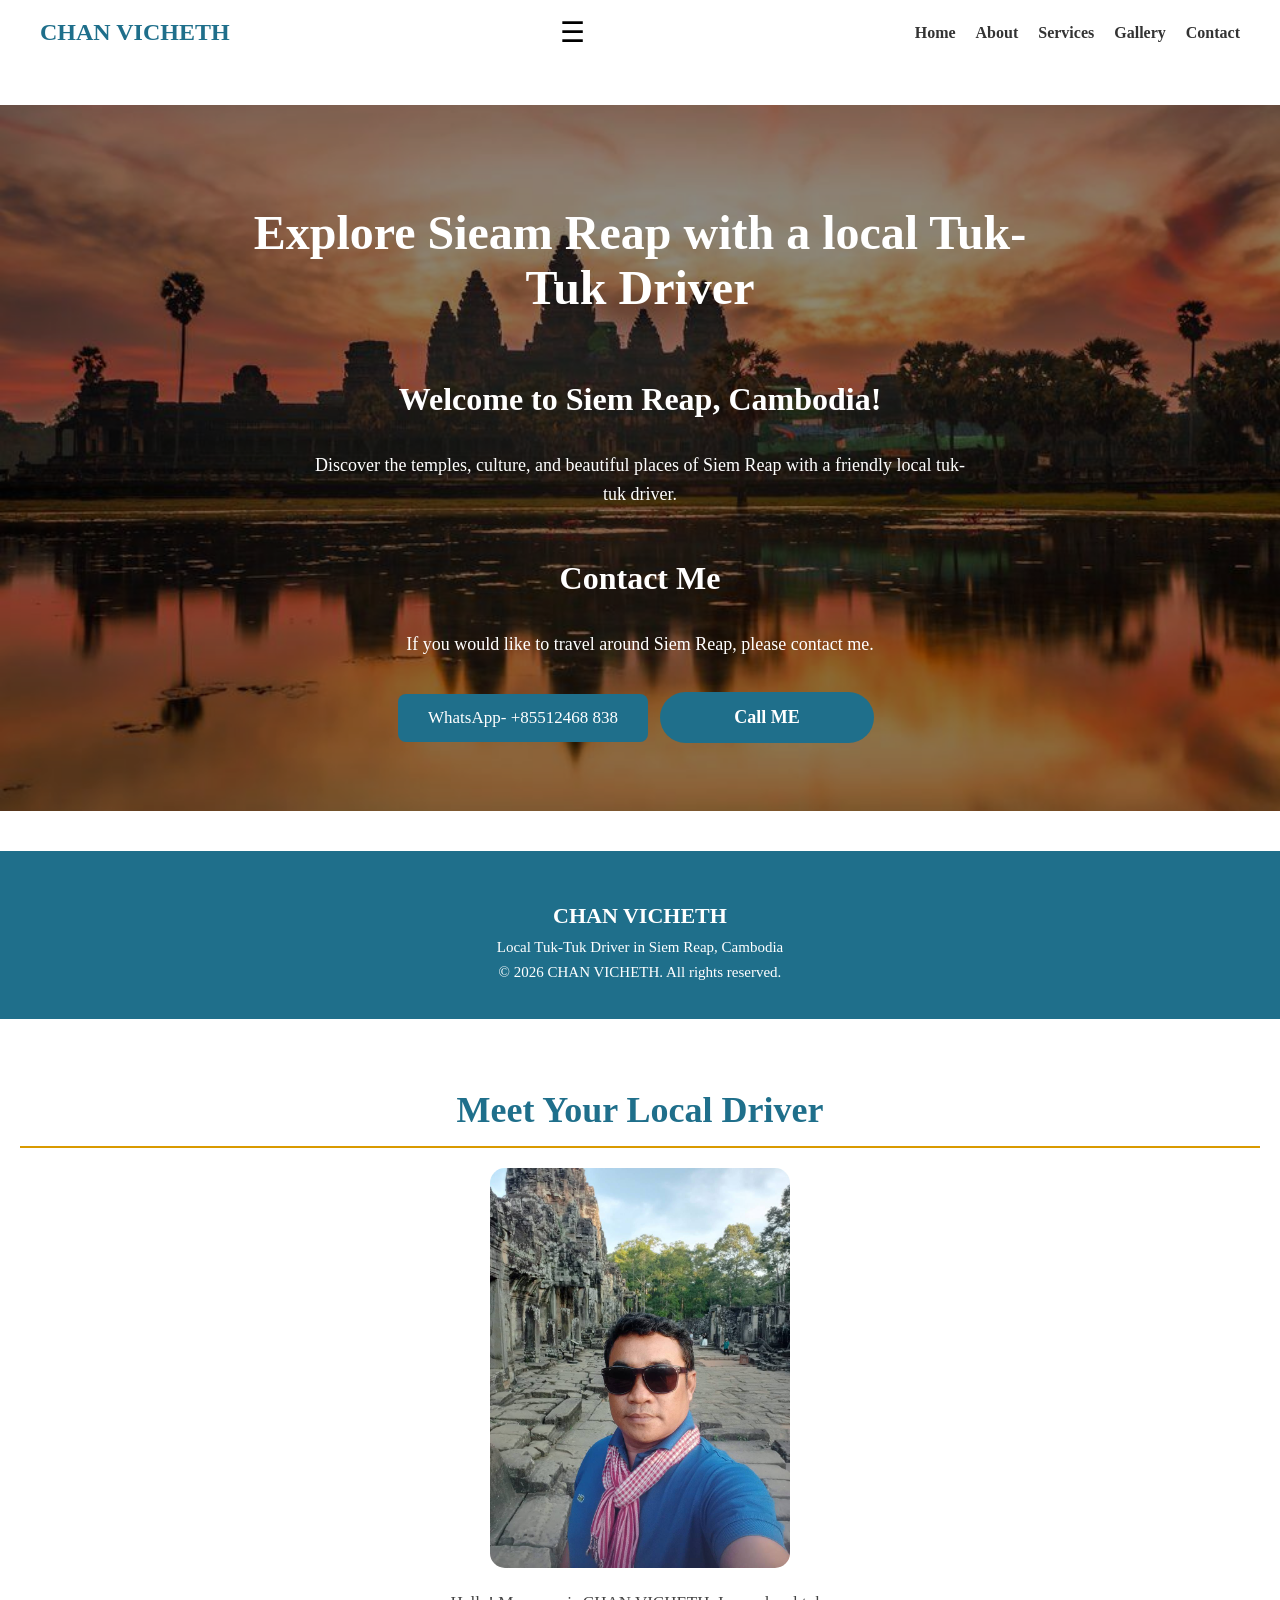
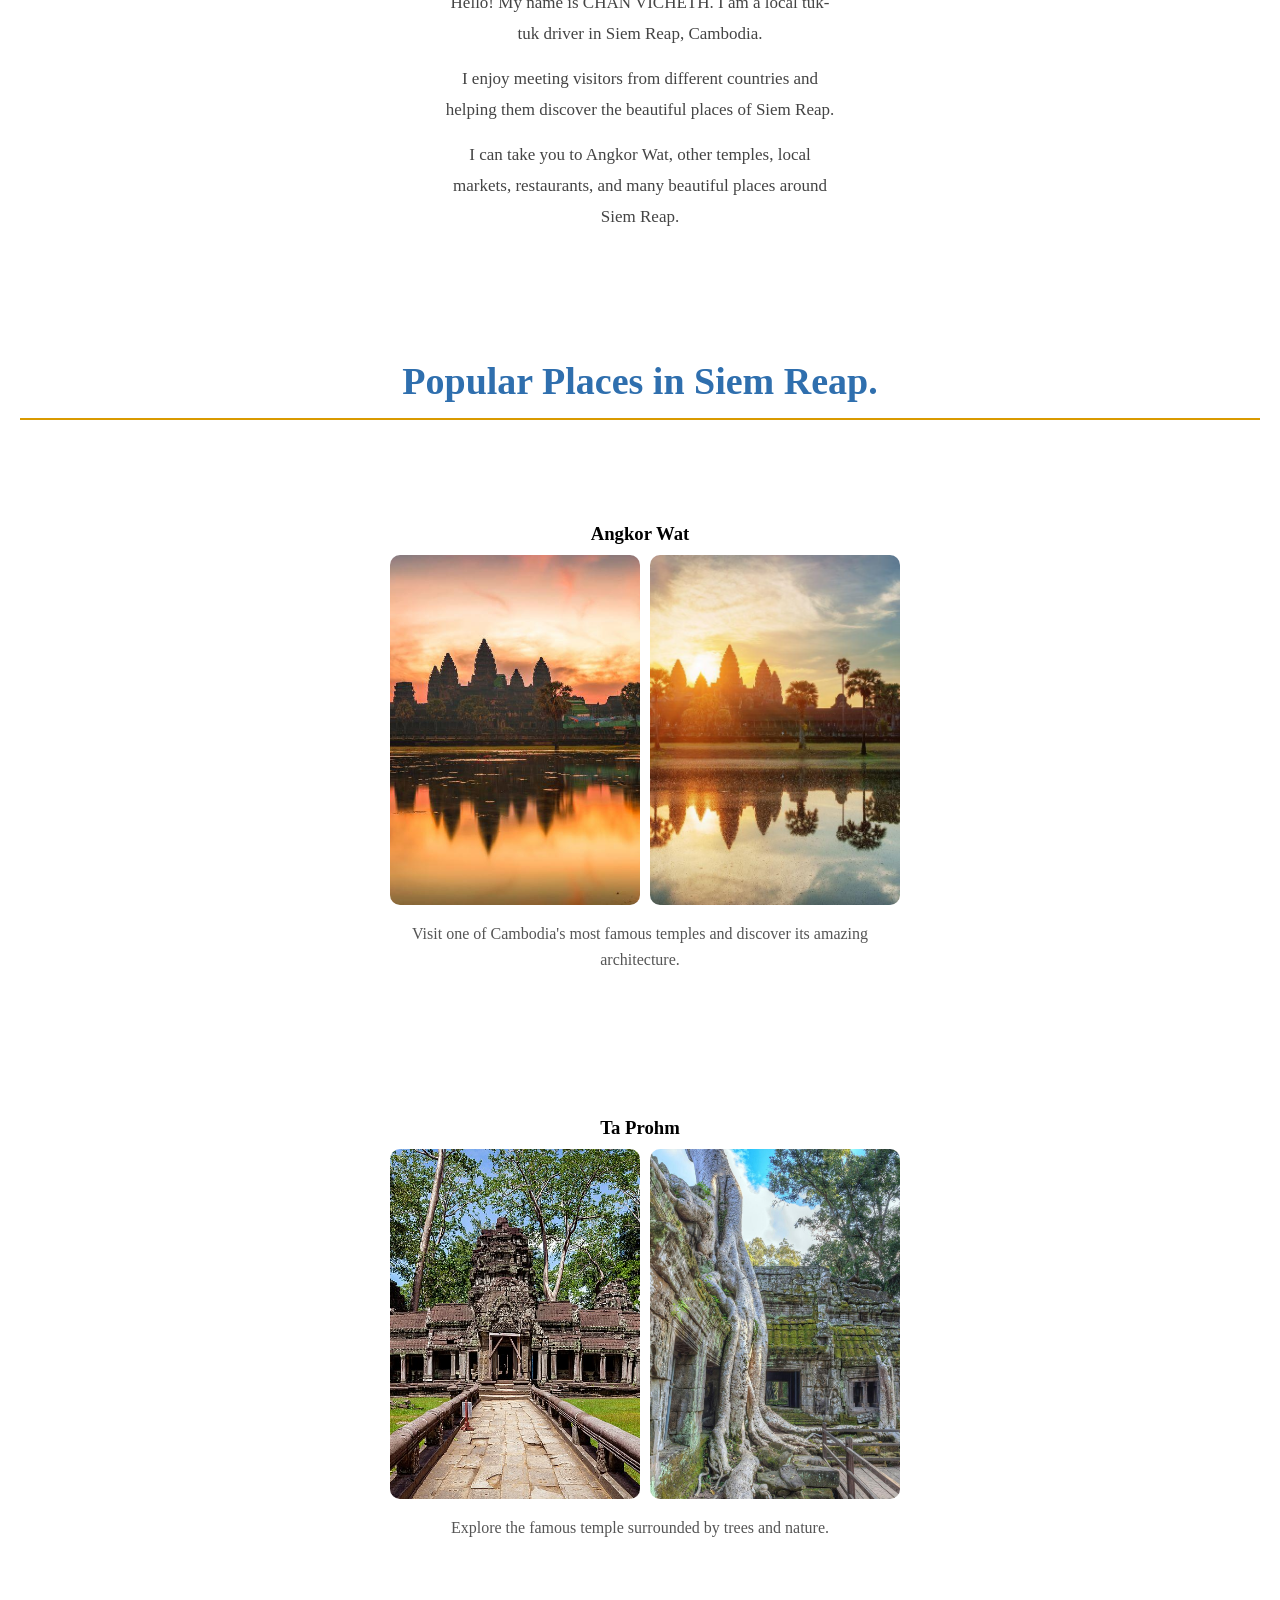
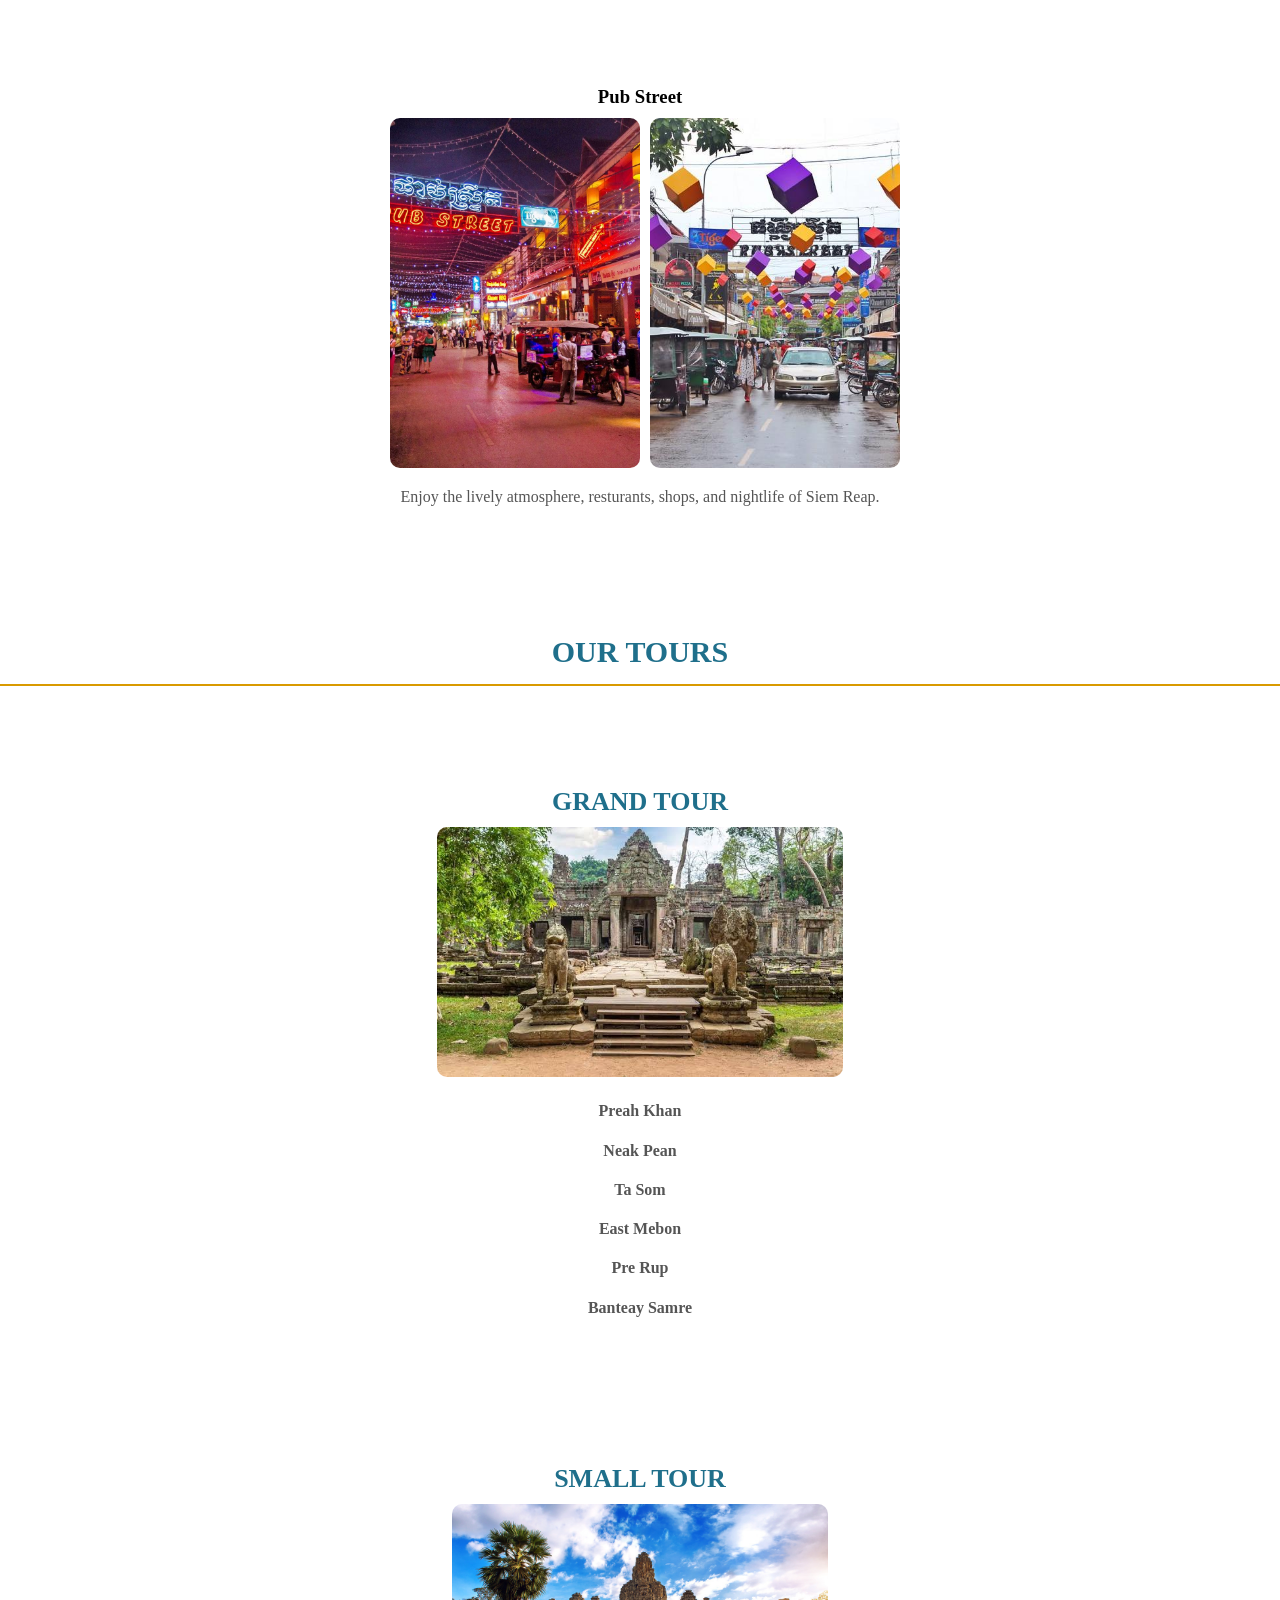
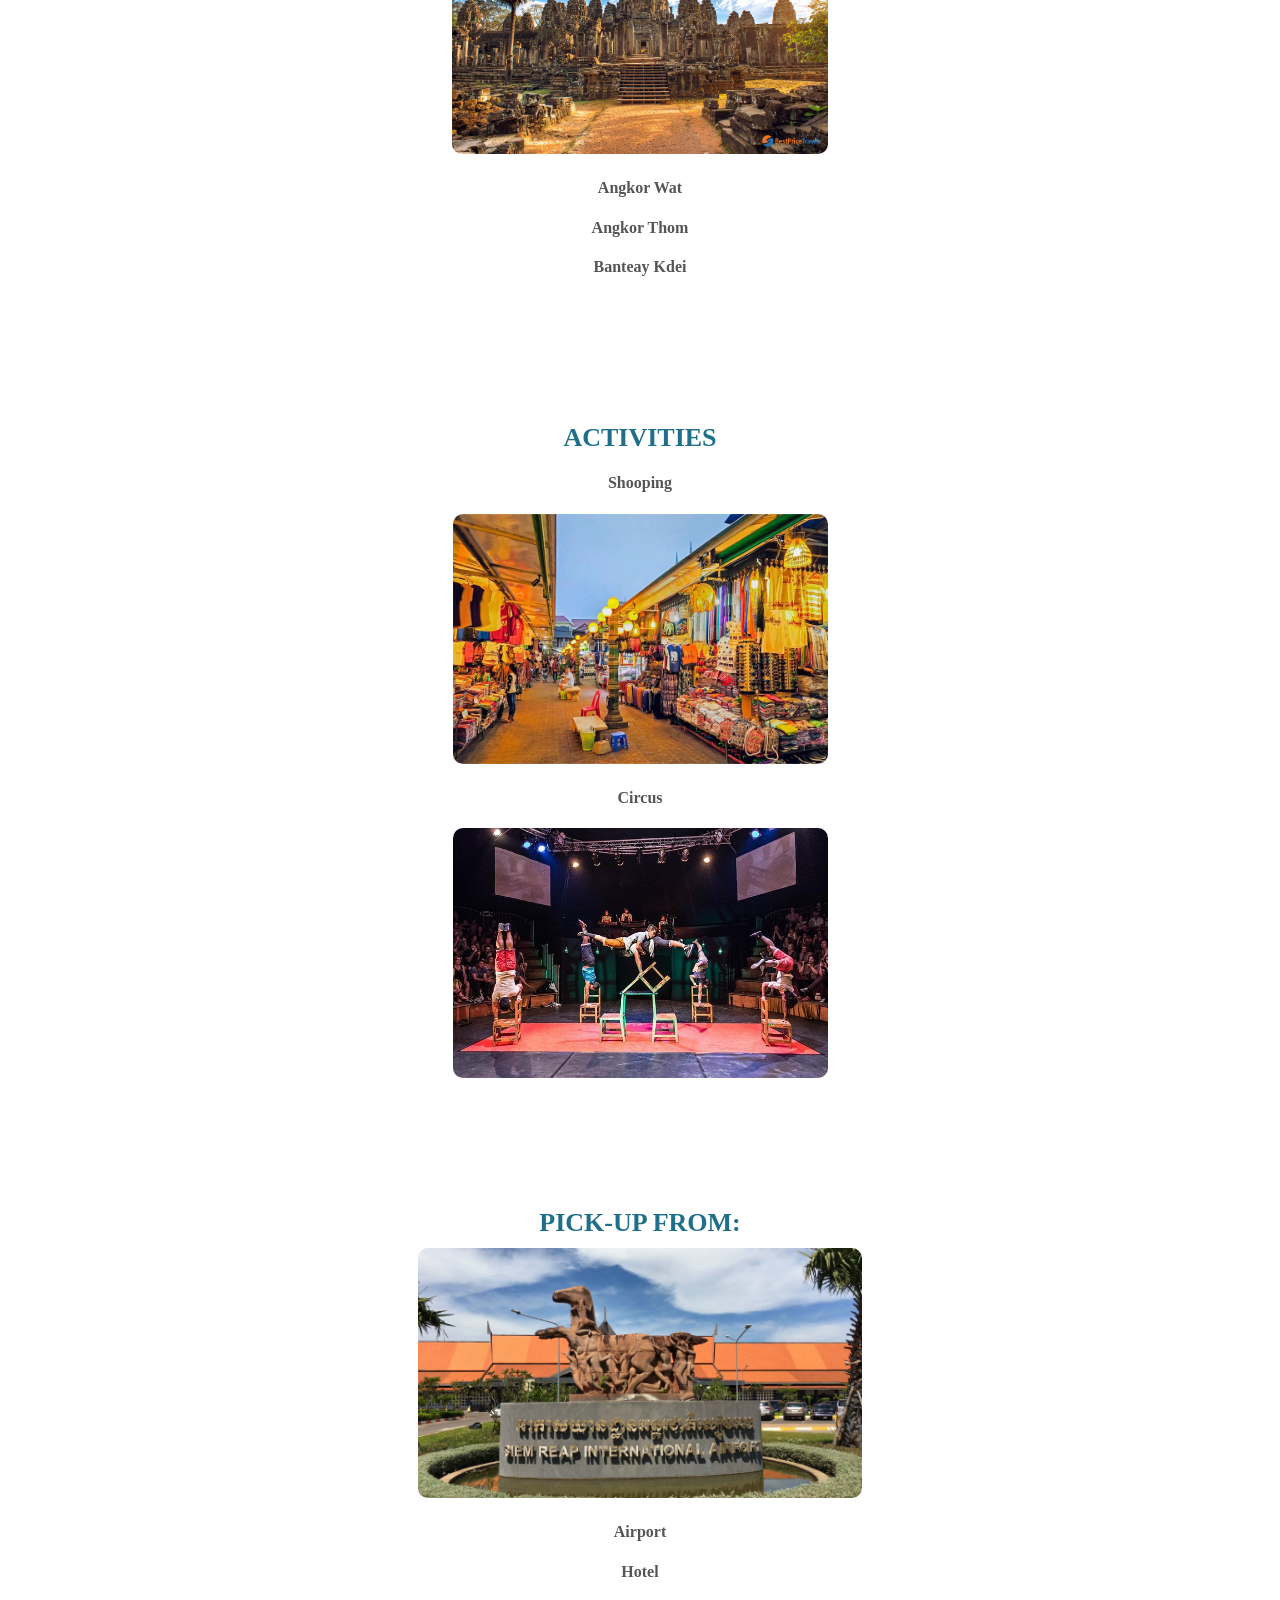
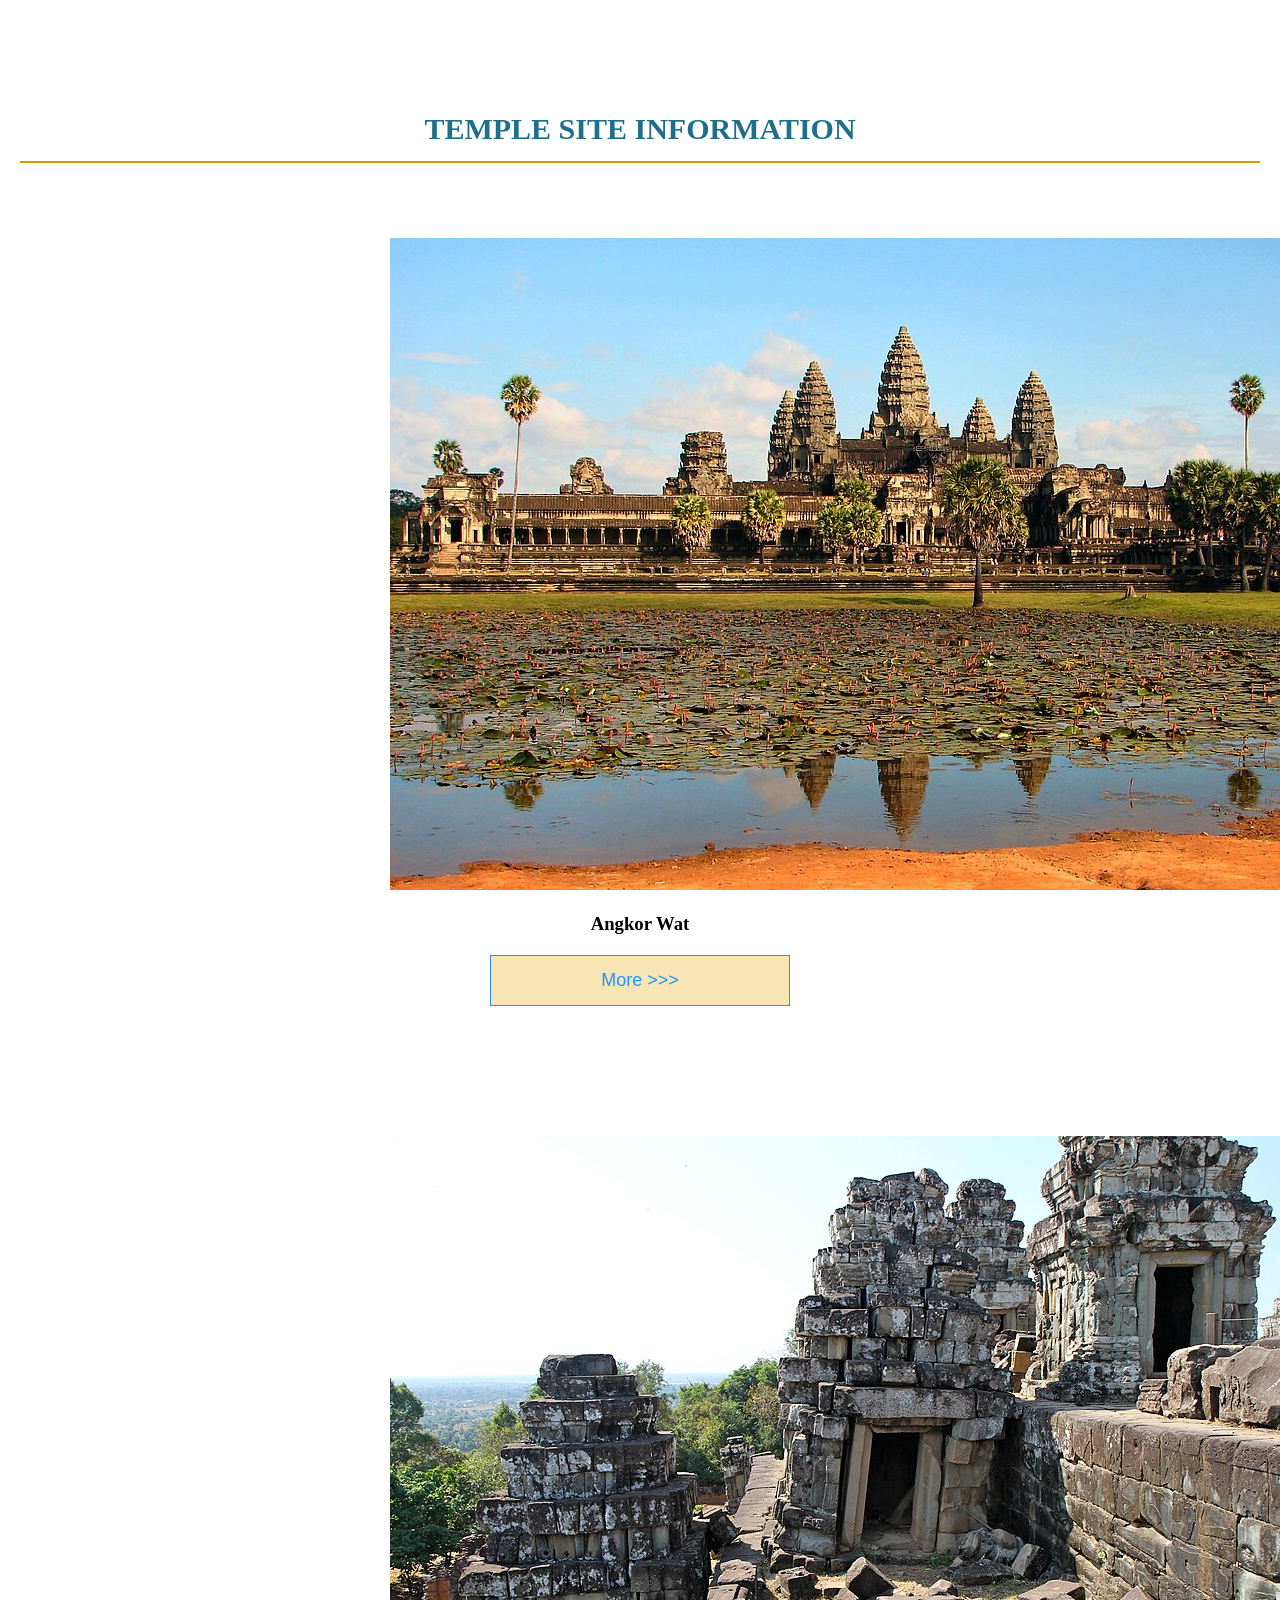
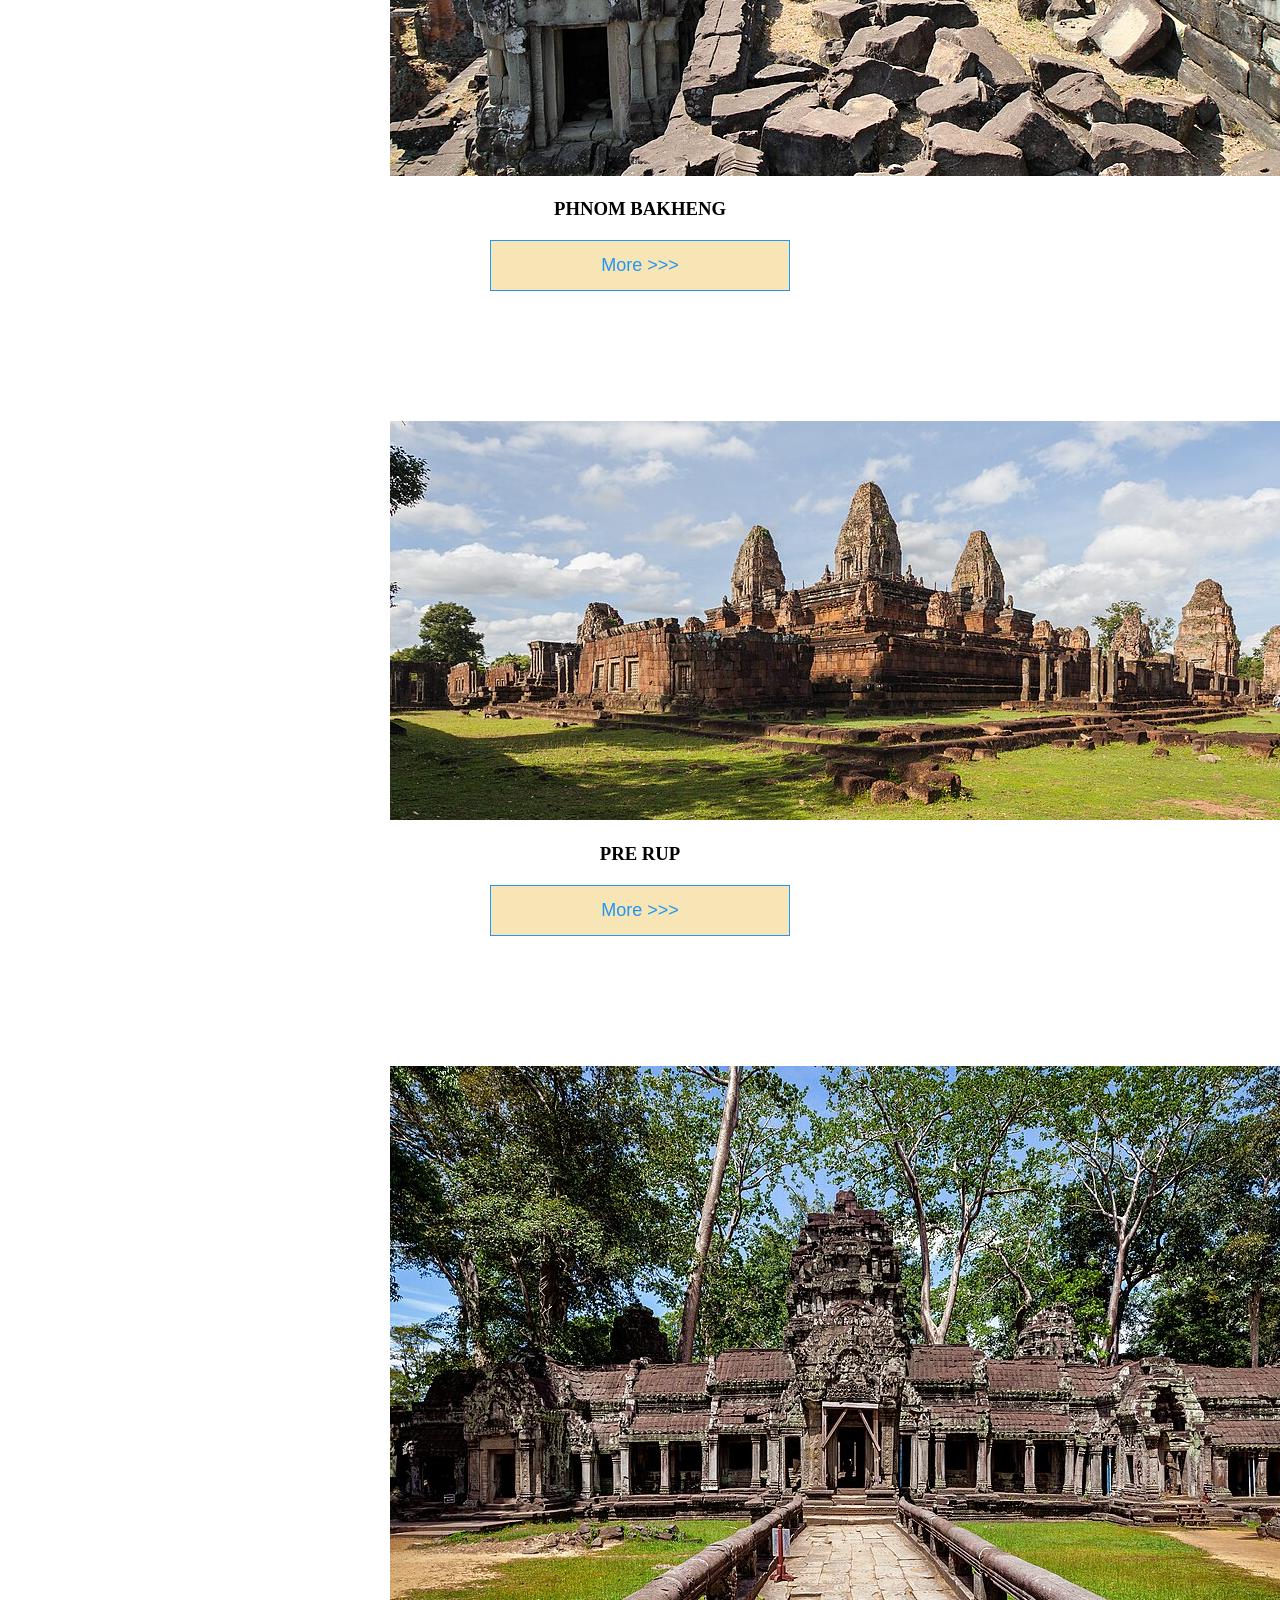
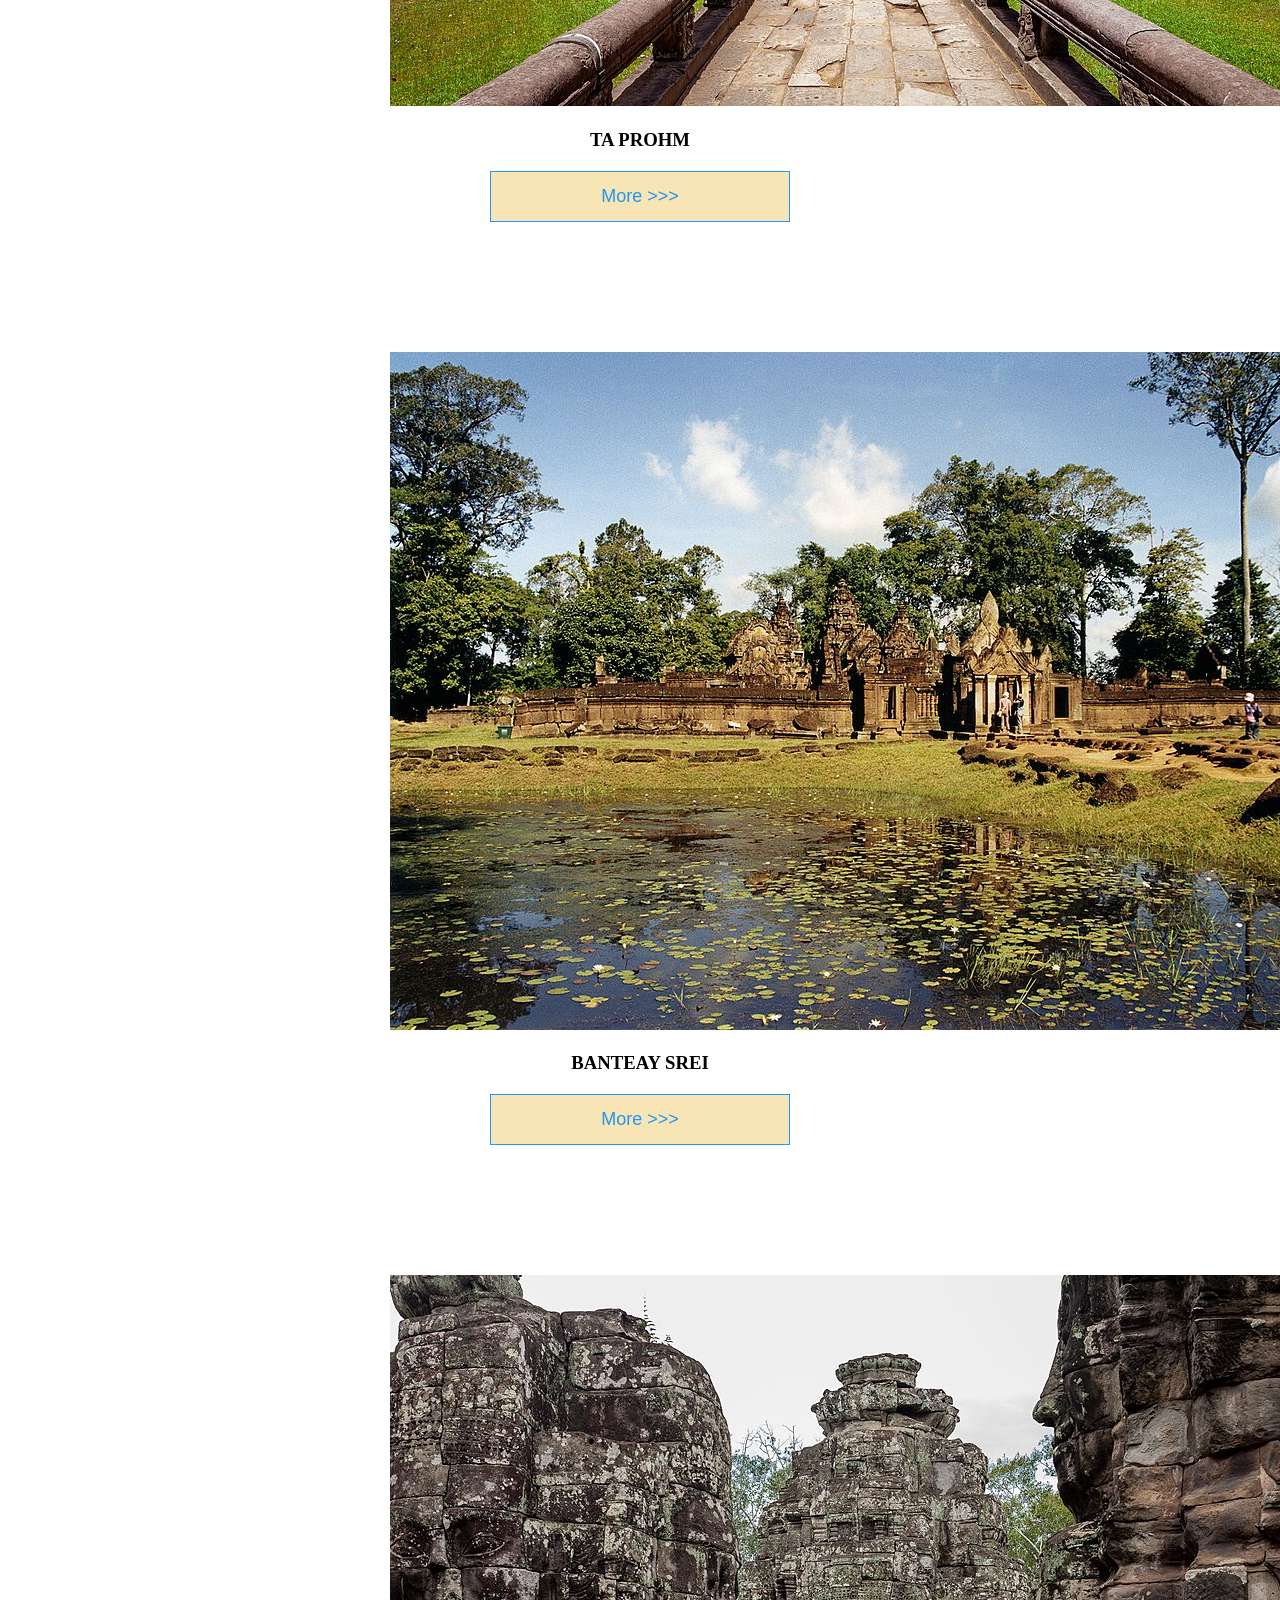
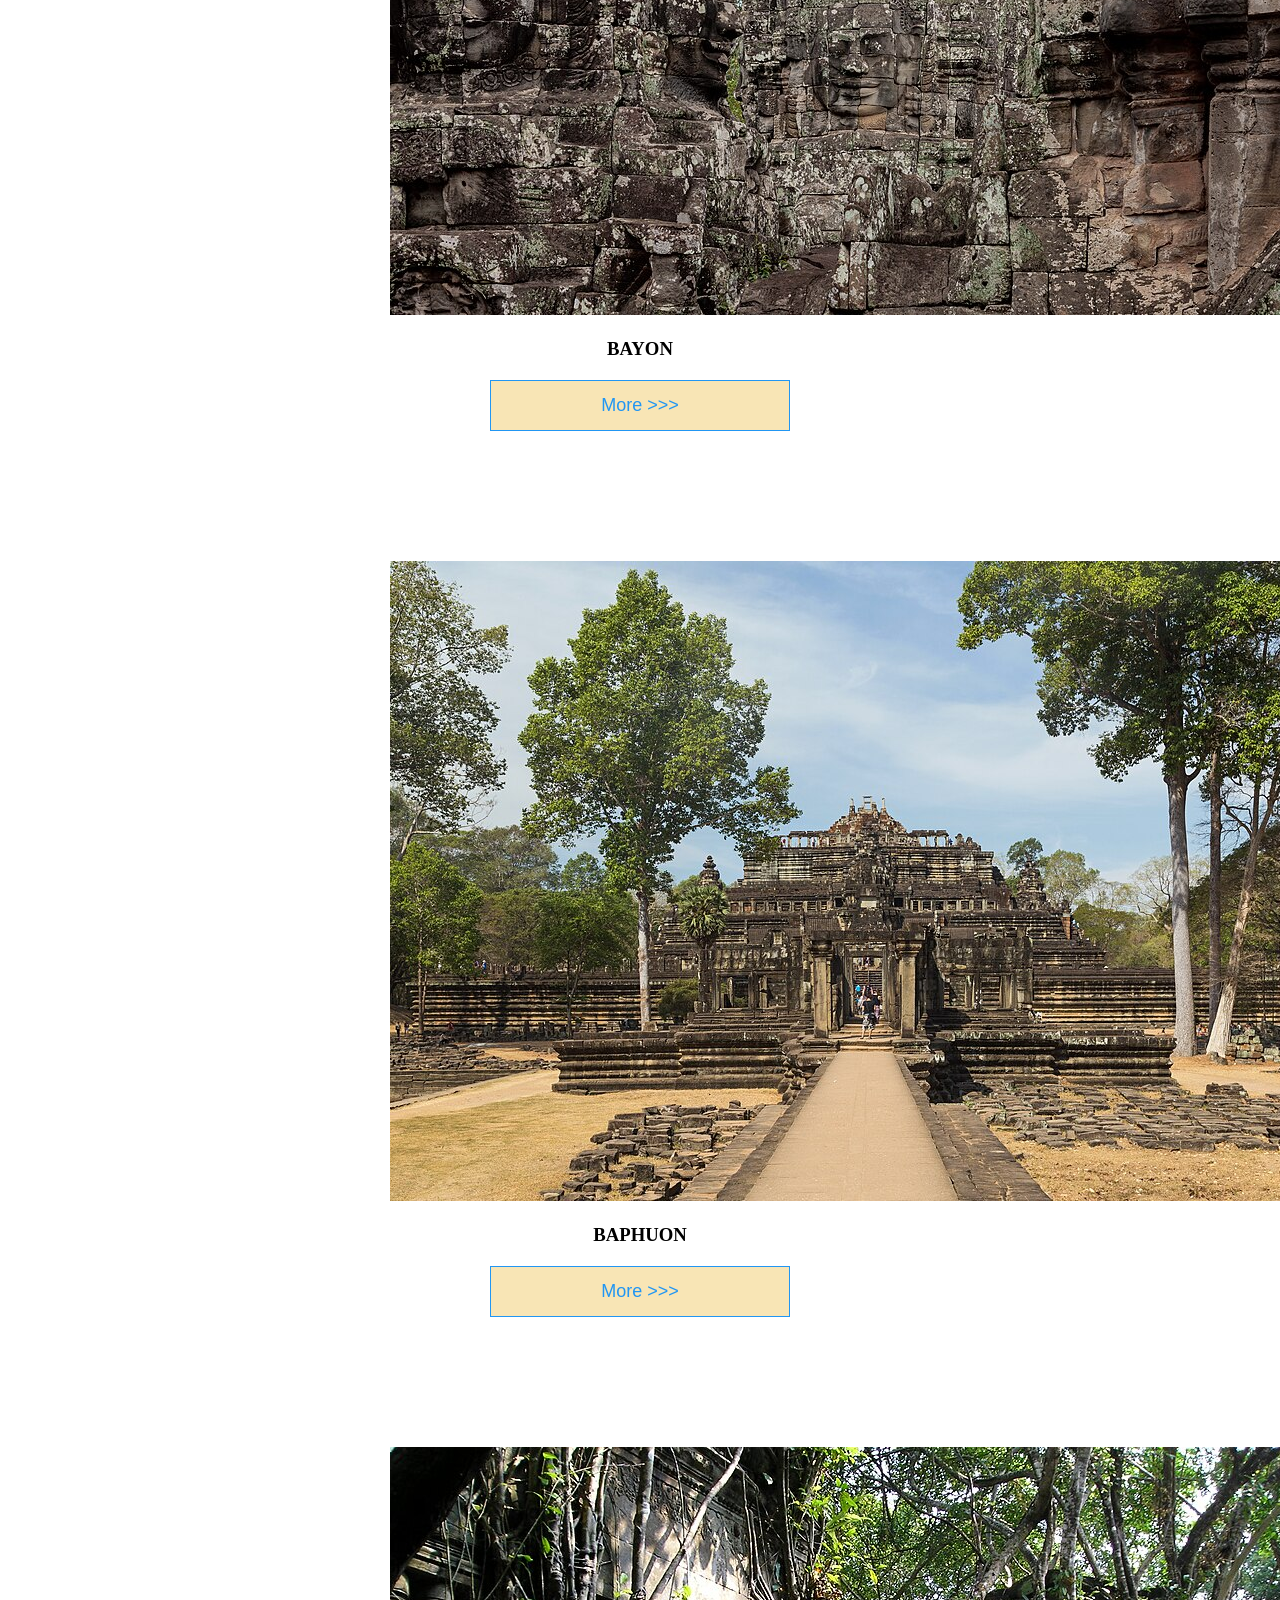
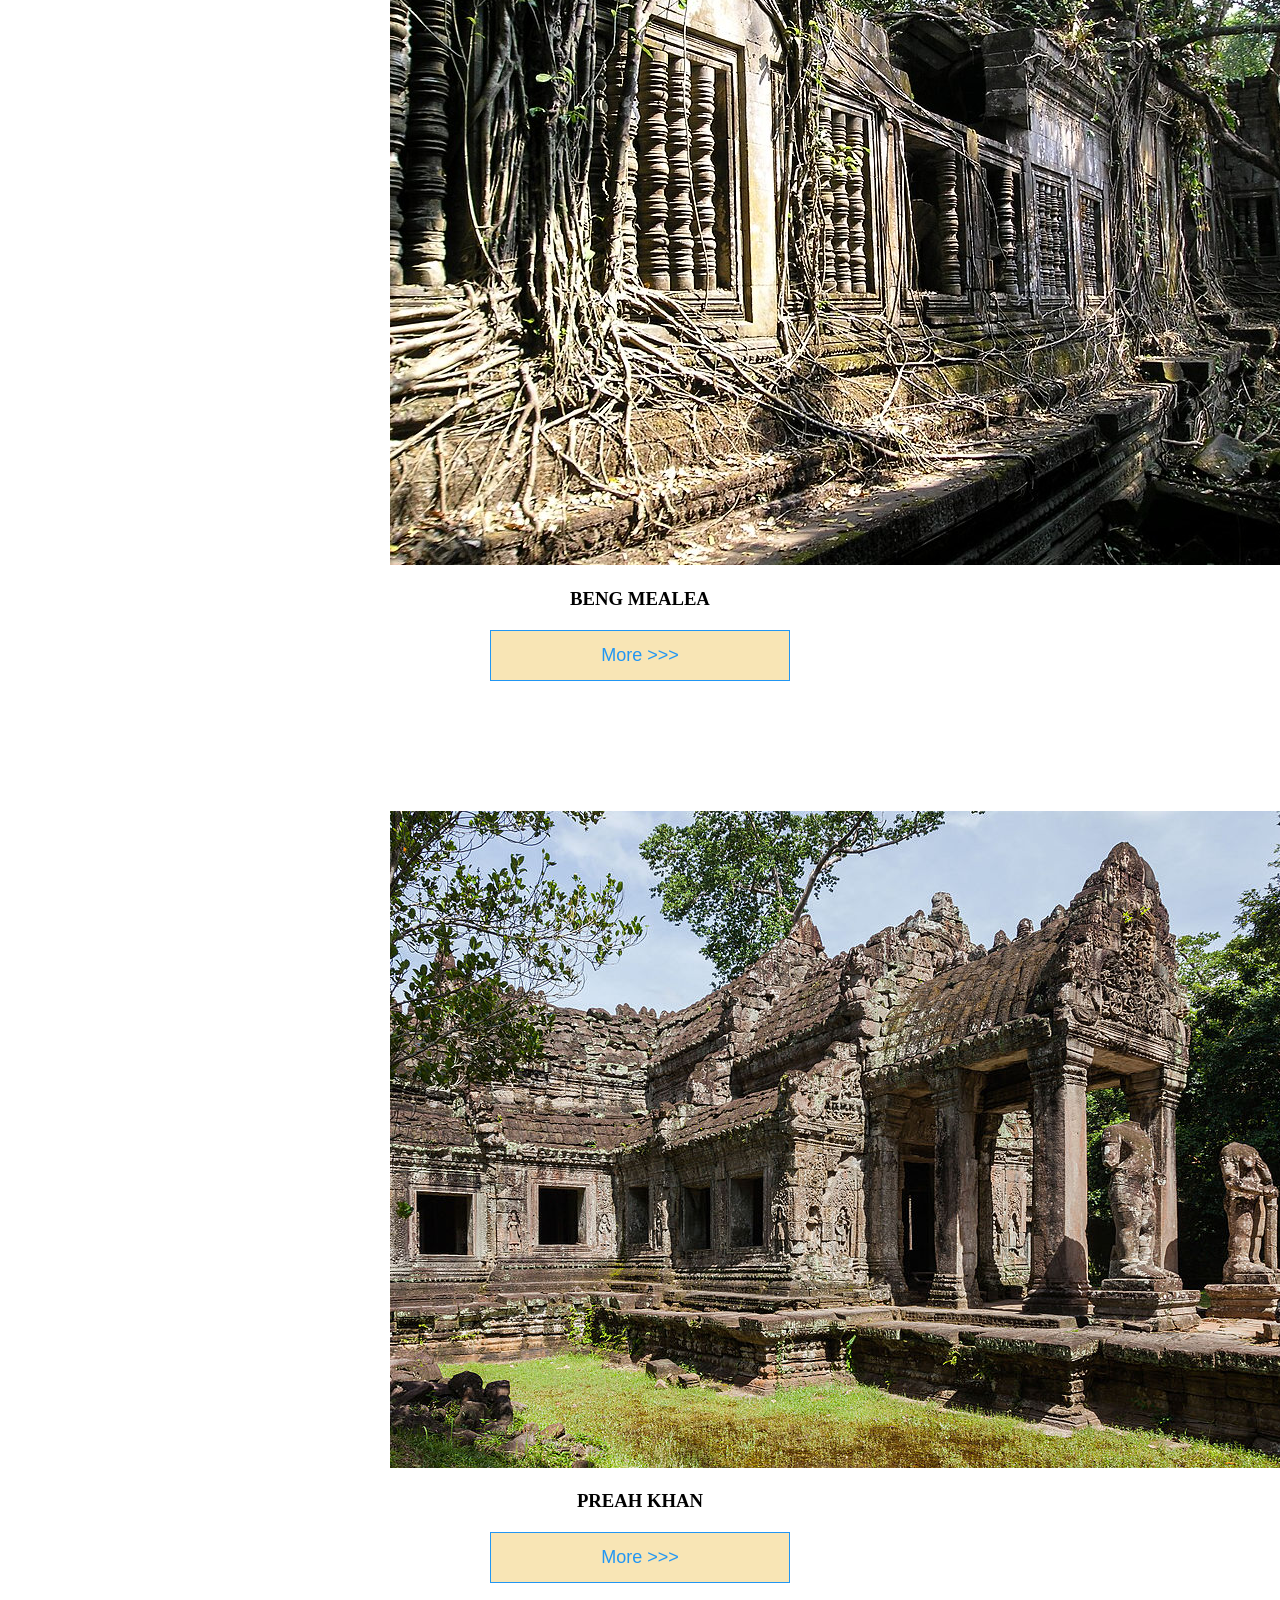
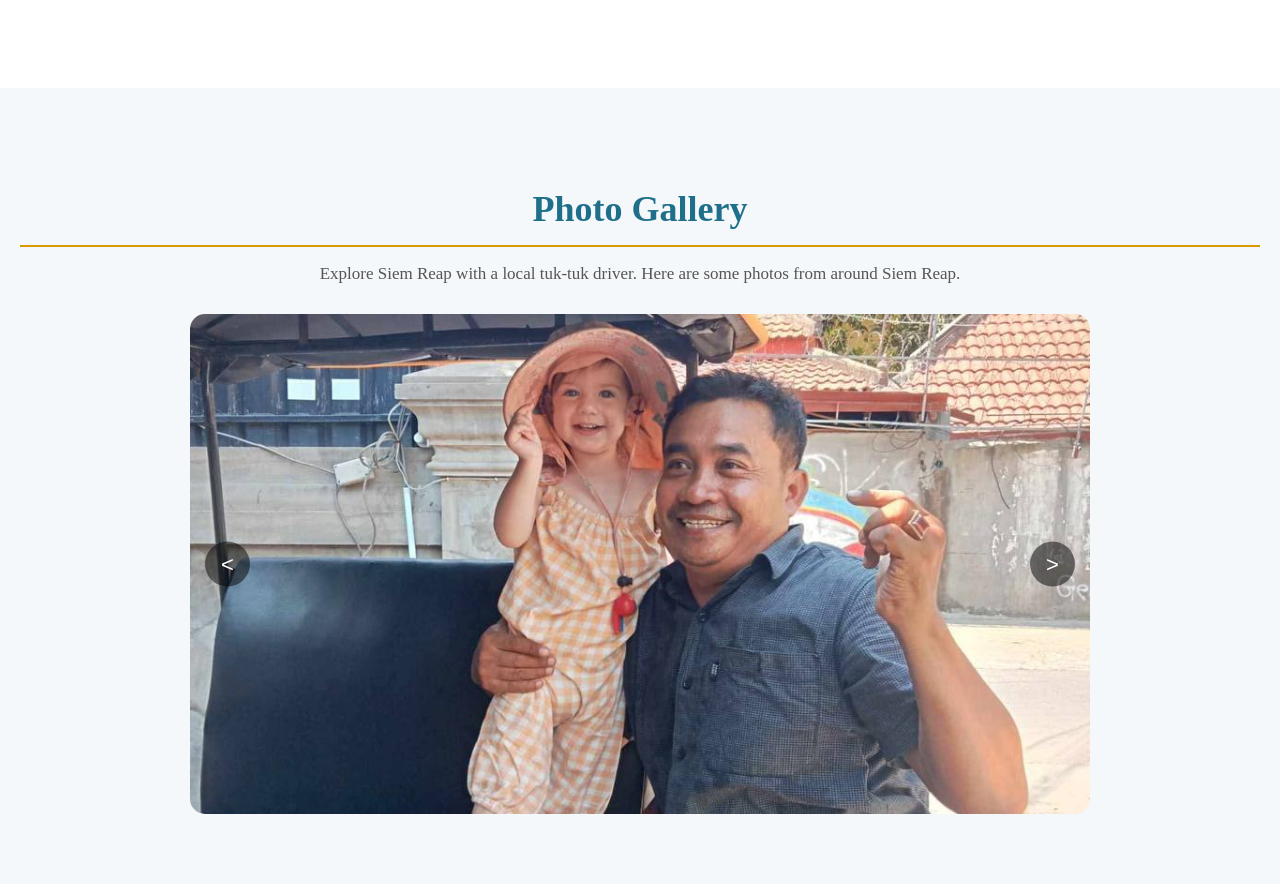
==== commit 29431c41: "edit world" ====
--- a/index.html
+++ b/index.html
@@ -209,7 +209,7 @@
 
 
         <section>
-            <div class="pleaces" id="places">
+            <div class="places" id="places">
                 <h2 class="section-title">TEMPLE SITE INFORMATION</h2>
 
                 <div class="place-container">
--- a/TukTuk.css
+++ b/TukTuk.css
@@ -118,7 +118,7 @@
 }
 .place{
     background-color: white;
-    max-width: 1400px;
+    max-width: 500px;
     margin: 20px auto;
     padding: 25px;
     border-radius: 12px;
@@ -656,4 +656,63 @@
     font-size: 26px;
     margin-bottom: 10px;
     color: #1f6f8b;
-}+}
+/* =========================
+   PLACES - PHONE
+========================= */
+
+@media (max-width: 600px) {
+
+    pleaces {
+        width: 100%;
+        padding: 30px 15px;
+        box-sizing: border-box;
+    }
+
+    .place-container {
+        display: grid;
+        grid-template-columns: 1fr;
+        gap: 30px;
+        width: 100%;
+    }
+
+    .place {
+        width: 100%;
+        height: auto !important;
+        box-sizing: border-box;
+        overflow: visible !important;
+    }
+
+    .place img,
+    #site {
+        width: 100%;
+        max-width: 100%;
+        height: auto !important;
+        display: block;
+        object-fit: contain !important;
+        border-radius: 10px;
+    }
+
+    .h-three {
+        font-size: 20px;
+        text-align: center;
+        margin: 15px 0;
+    }
+
+    .more-button {
+        display: block;
+        margin: 10px auto;
+    }
+
+    .more-text,
+    #more-text {
+        display: none;
+        width: 100%;
+        height: auto !important;
+        overflow: visible !important;
+        box-sizing: border-box;
+        font-size: 14px;
+        line-height: 1.7;
+        text-align: left;
+    }
+}
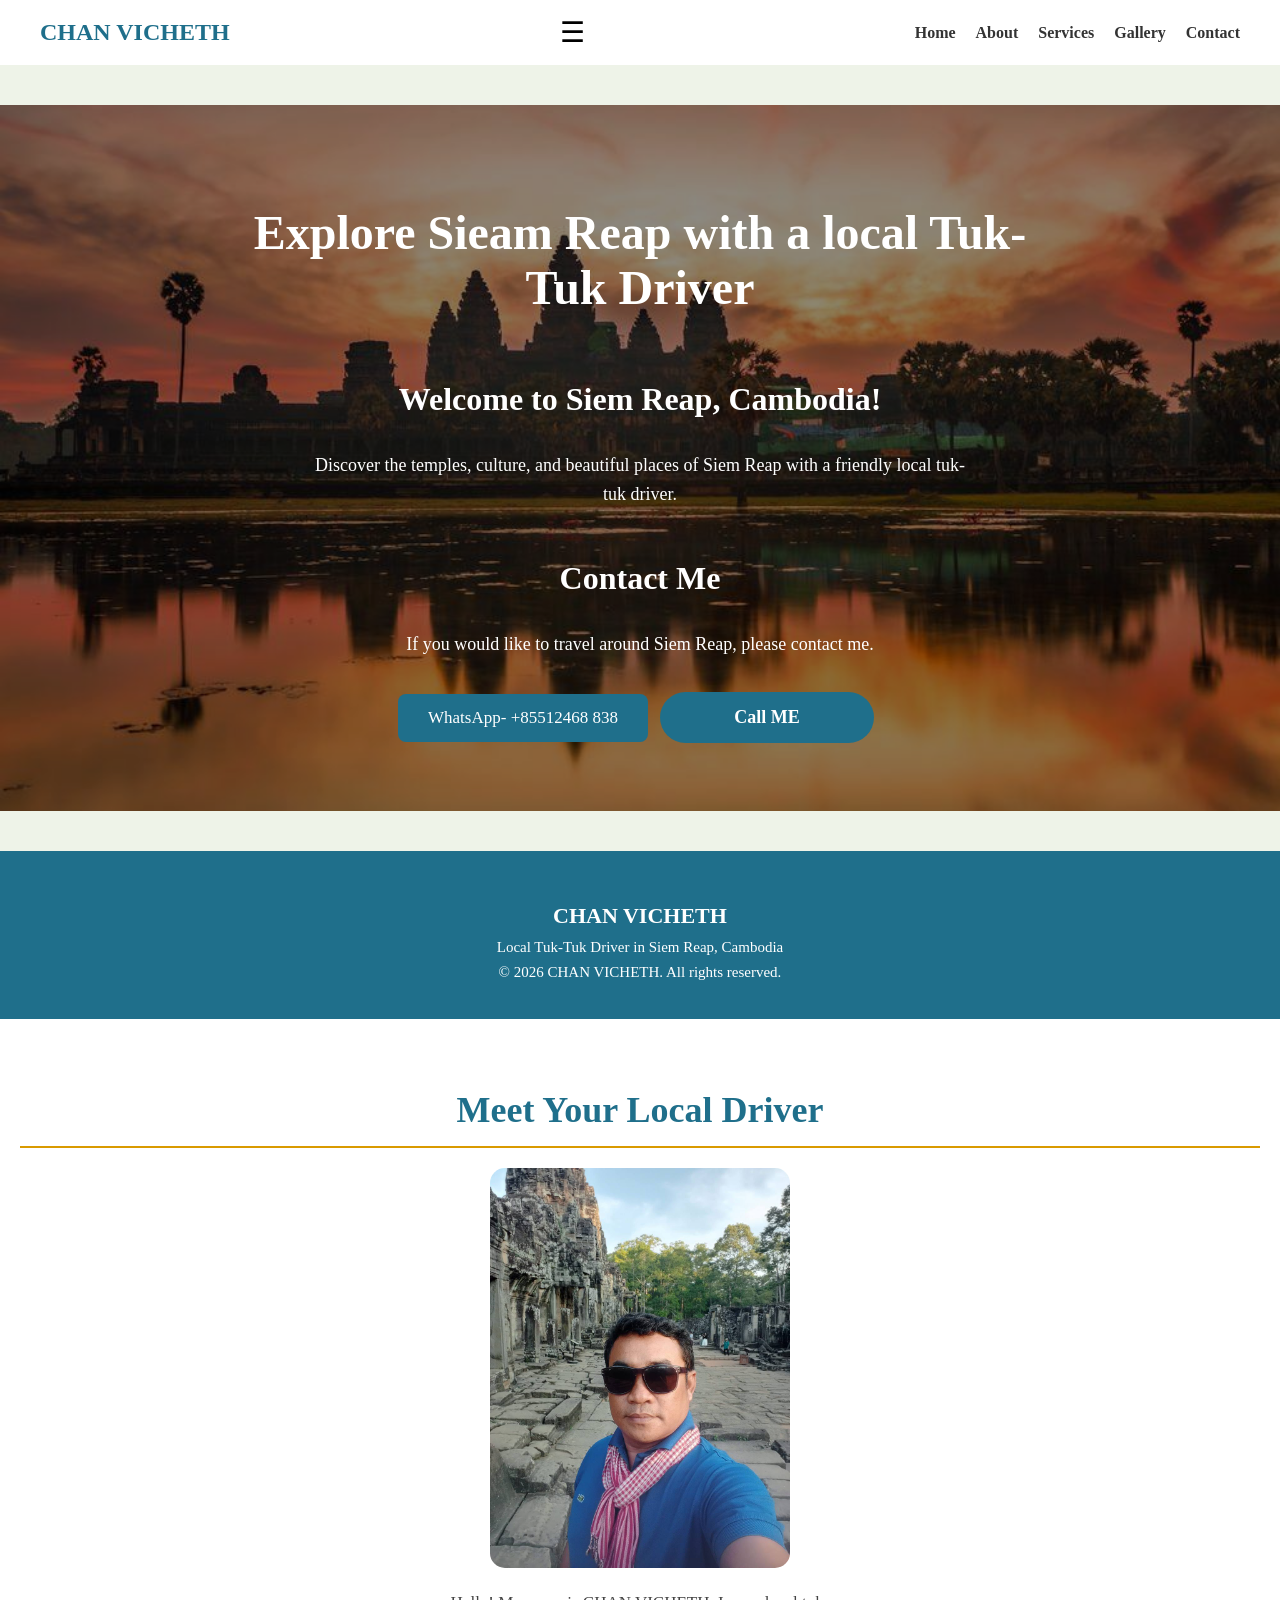
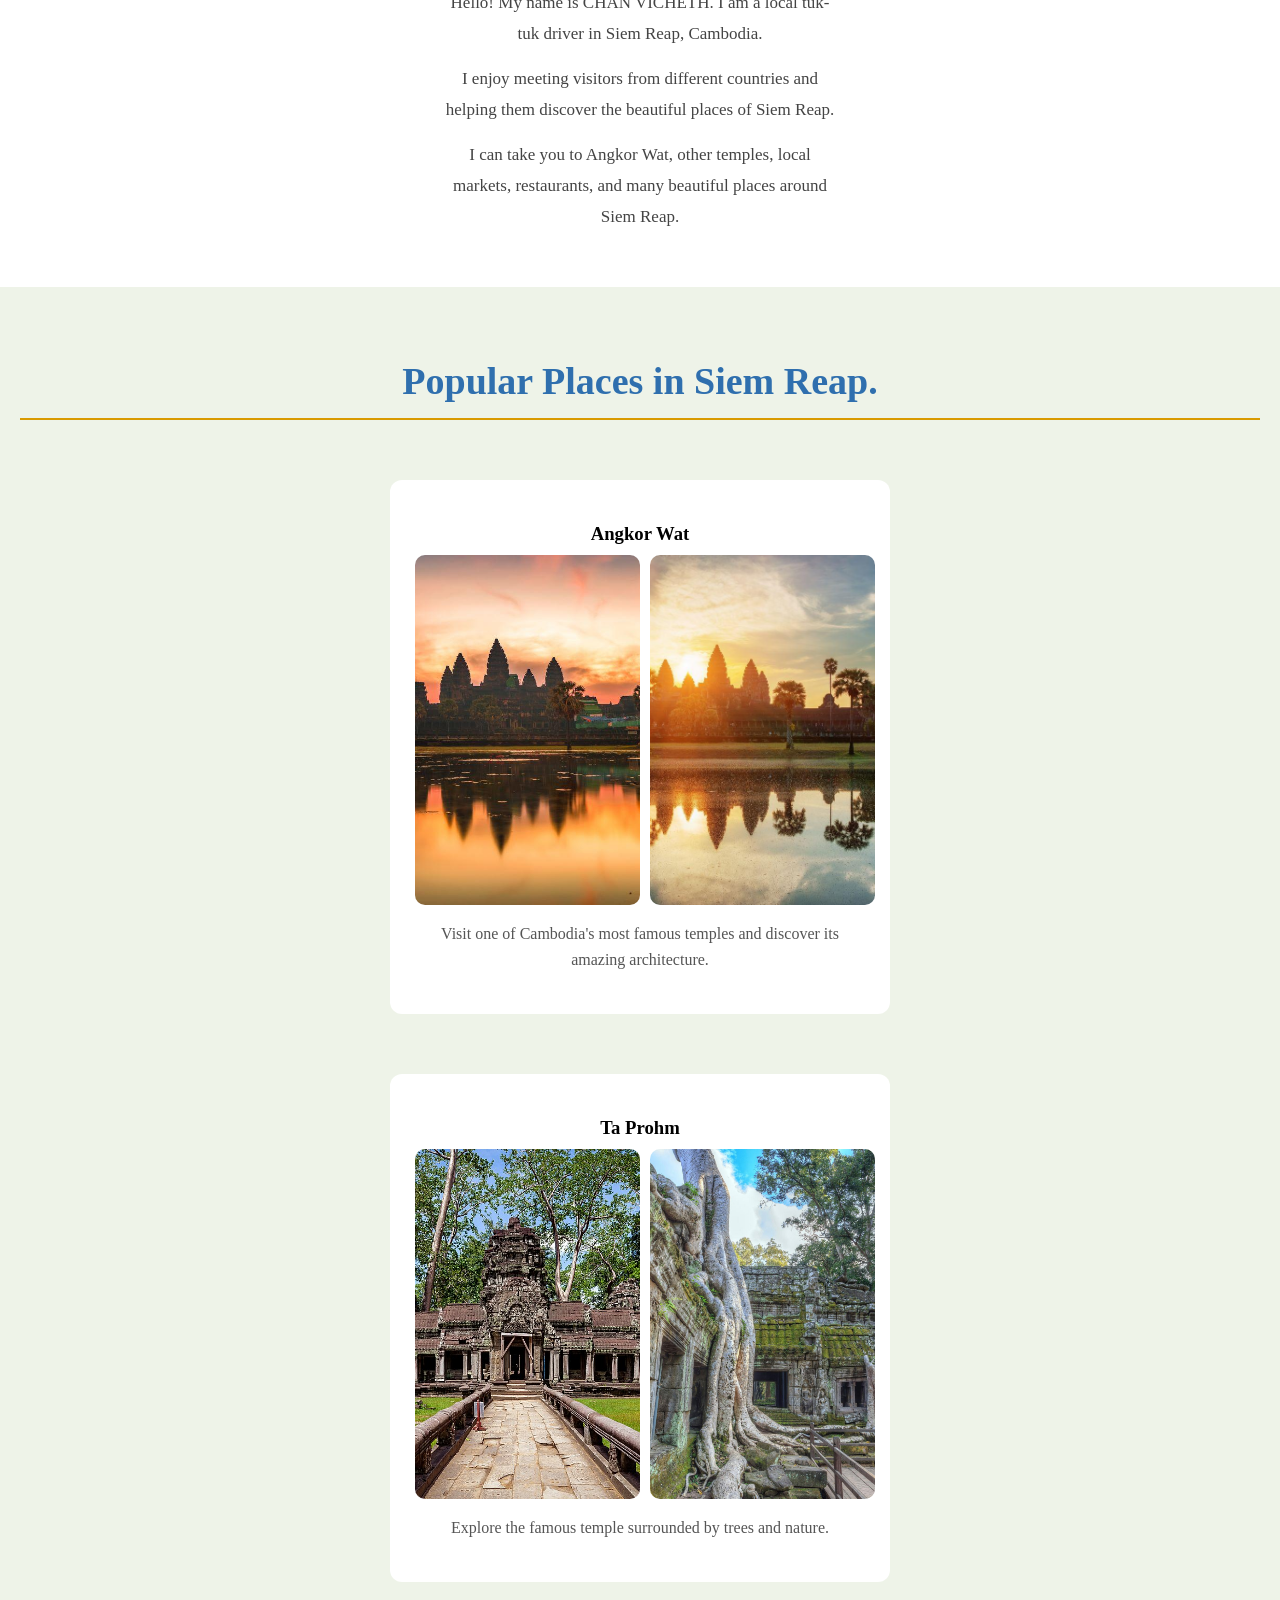
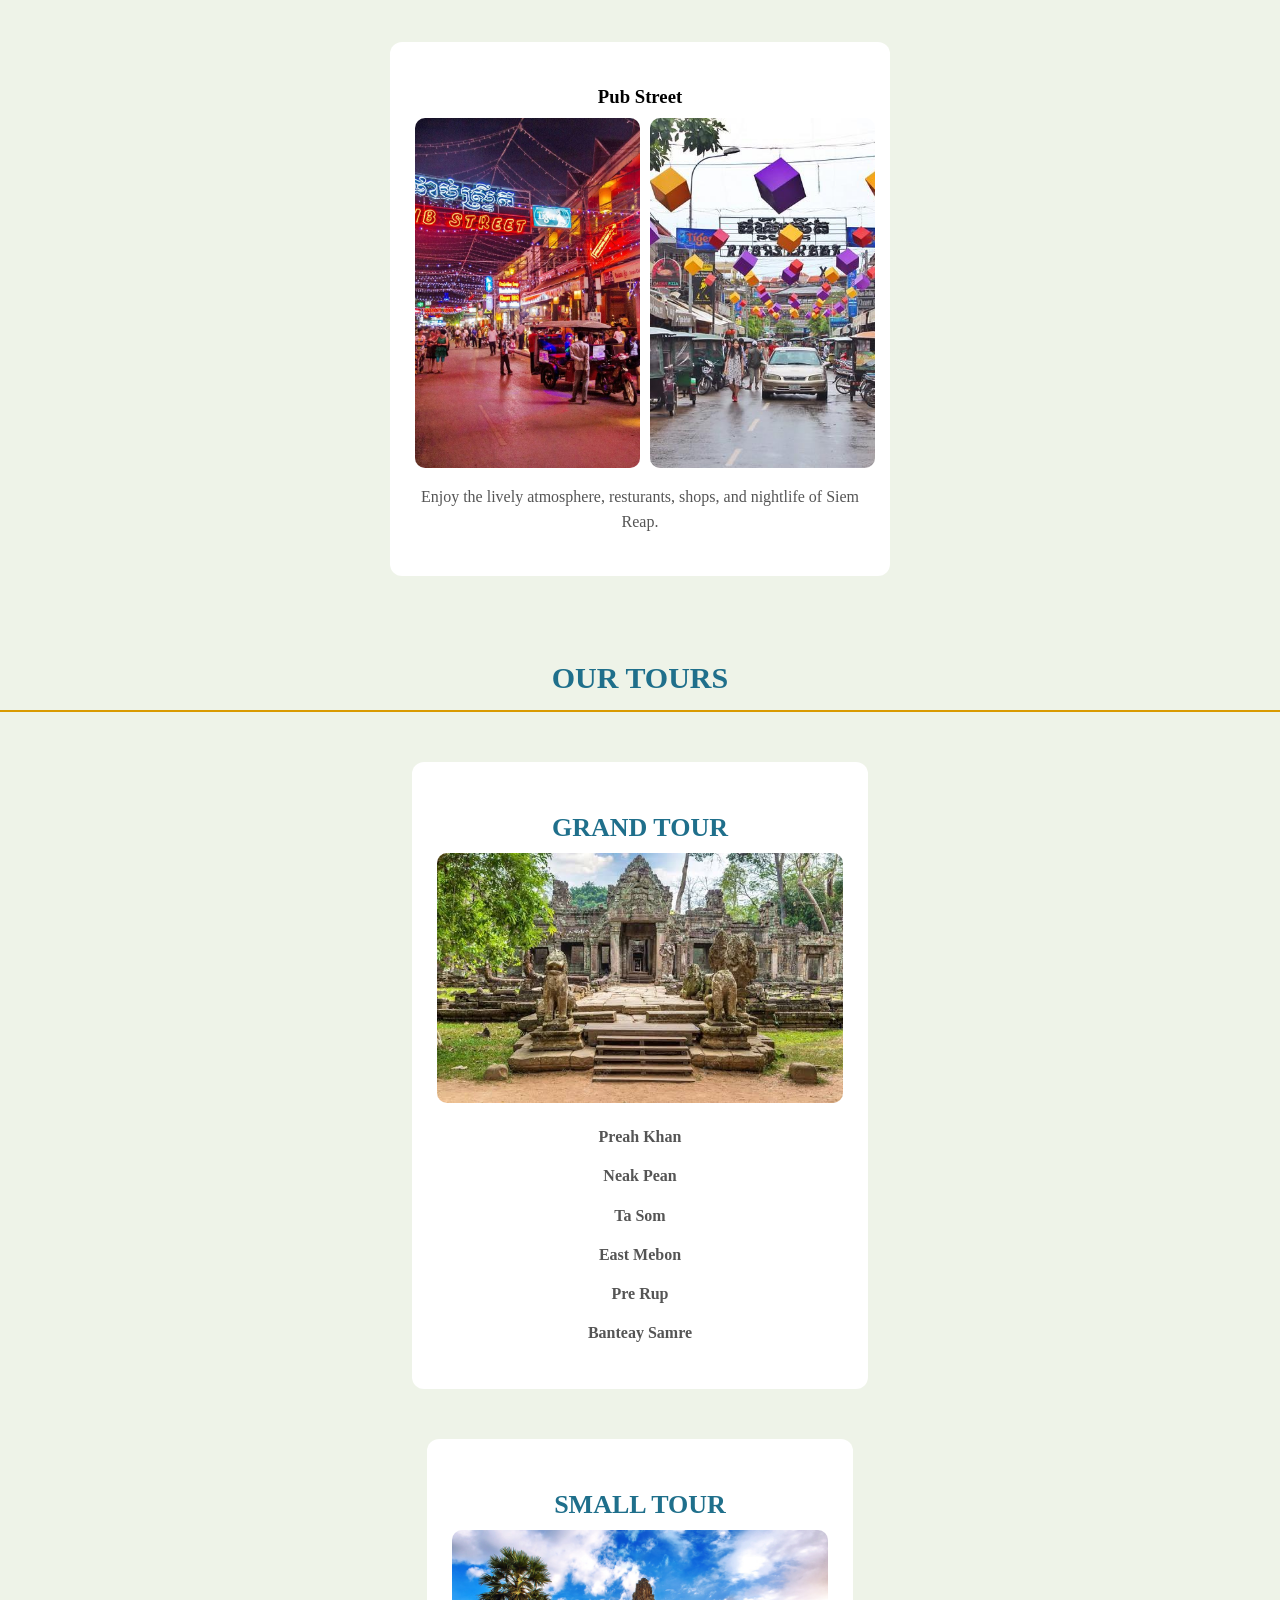
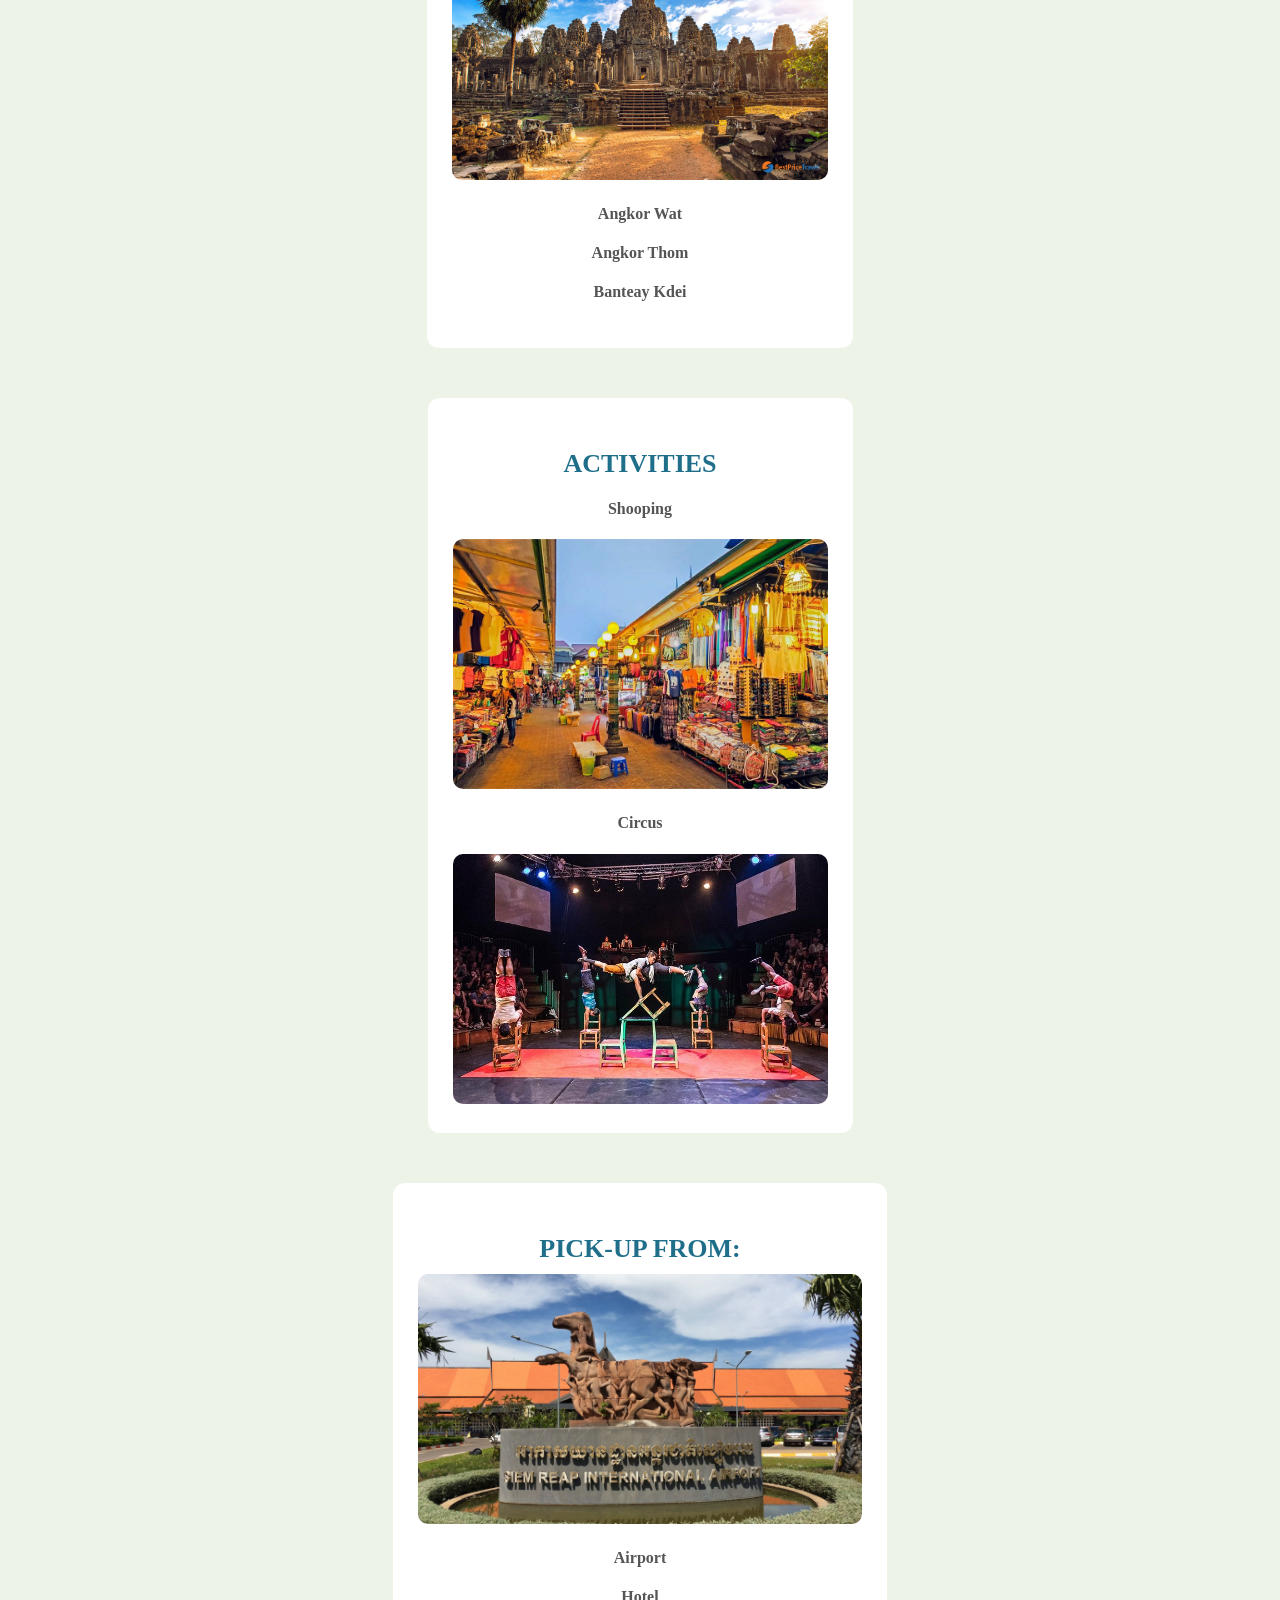
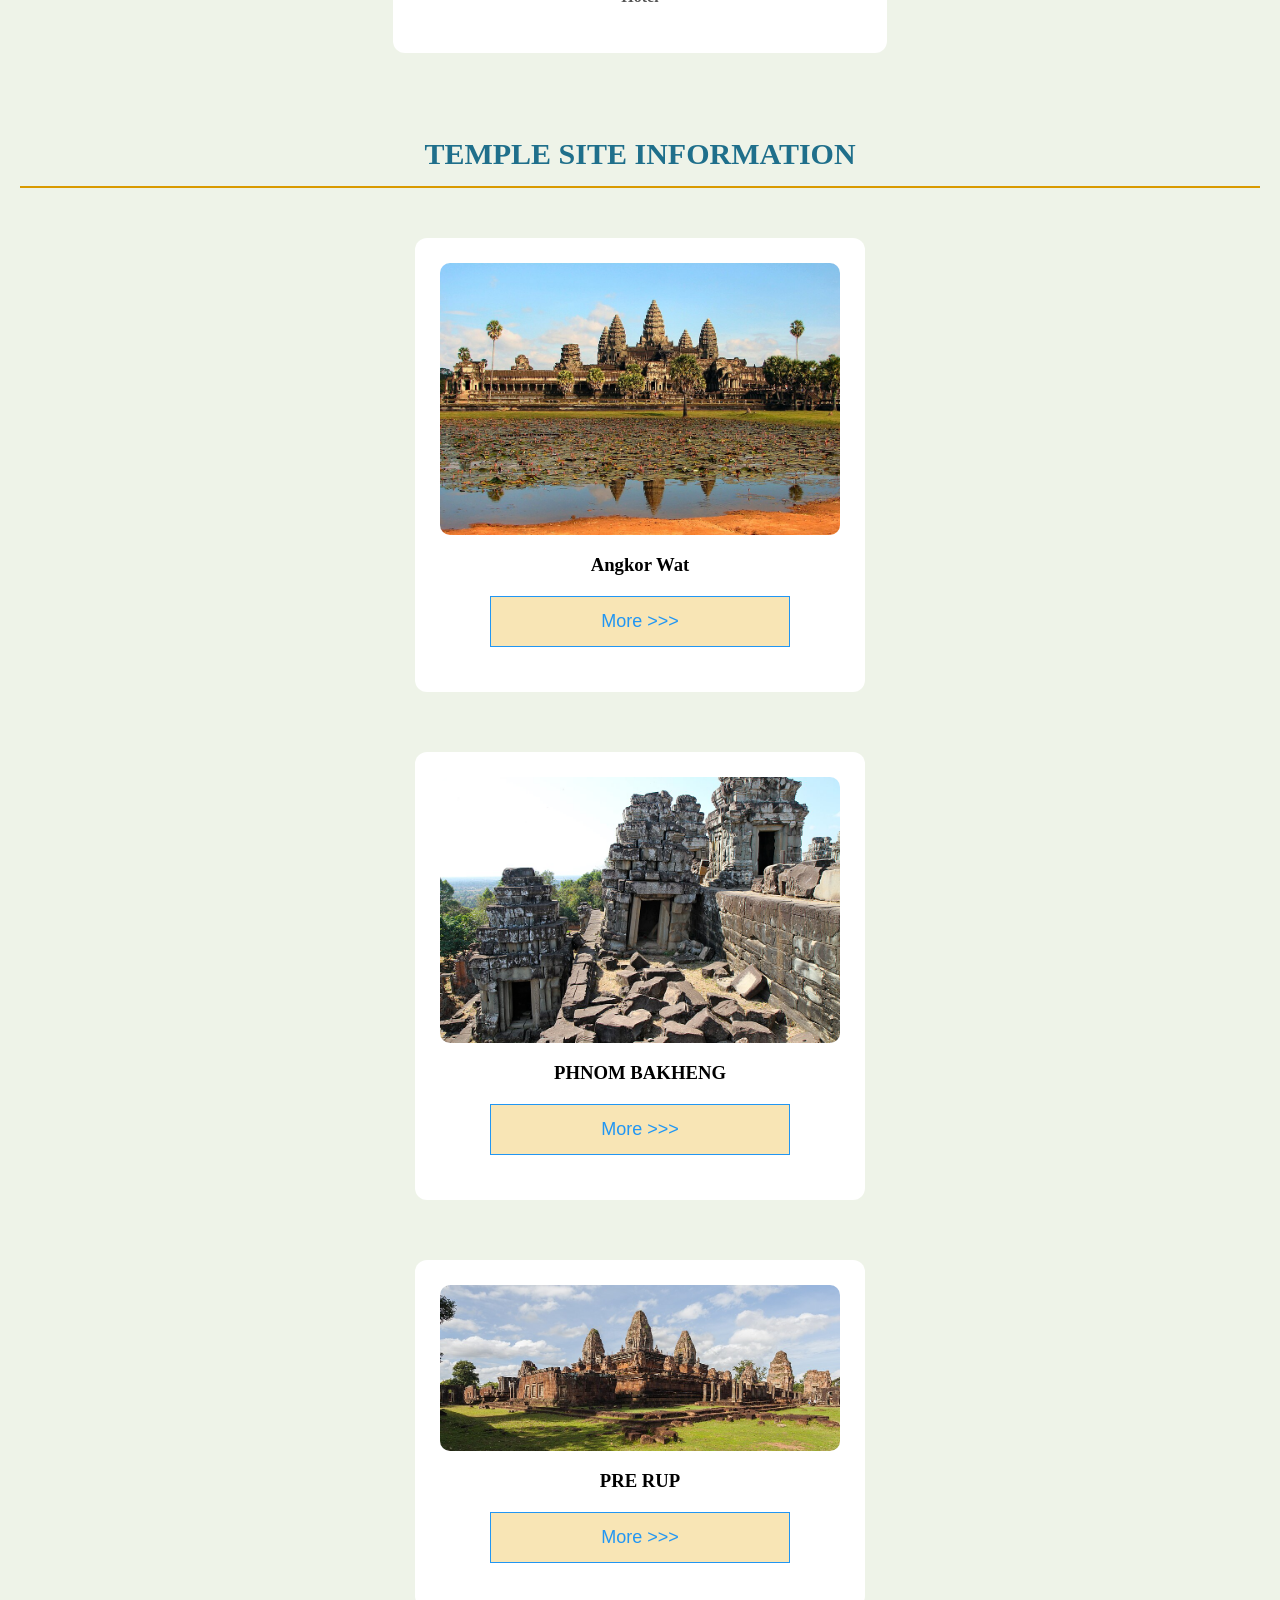
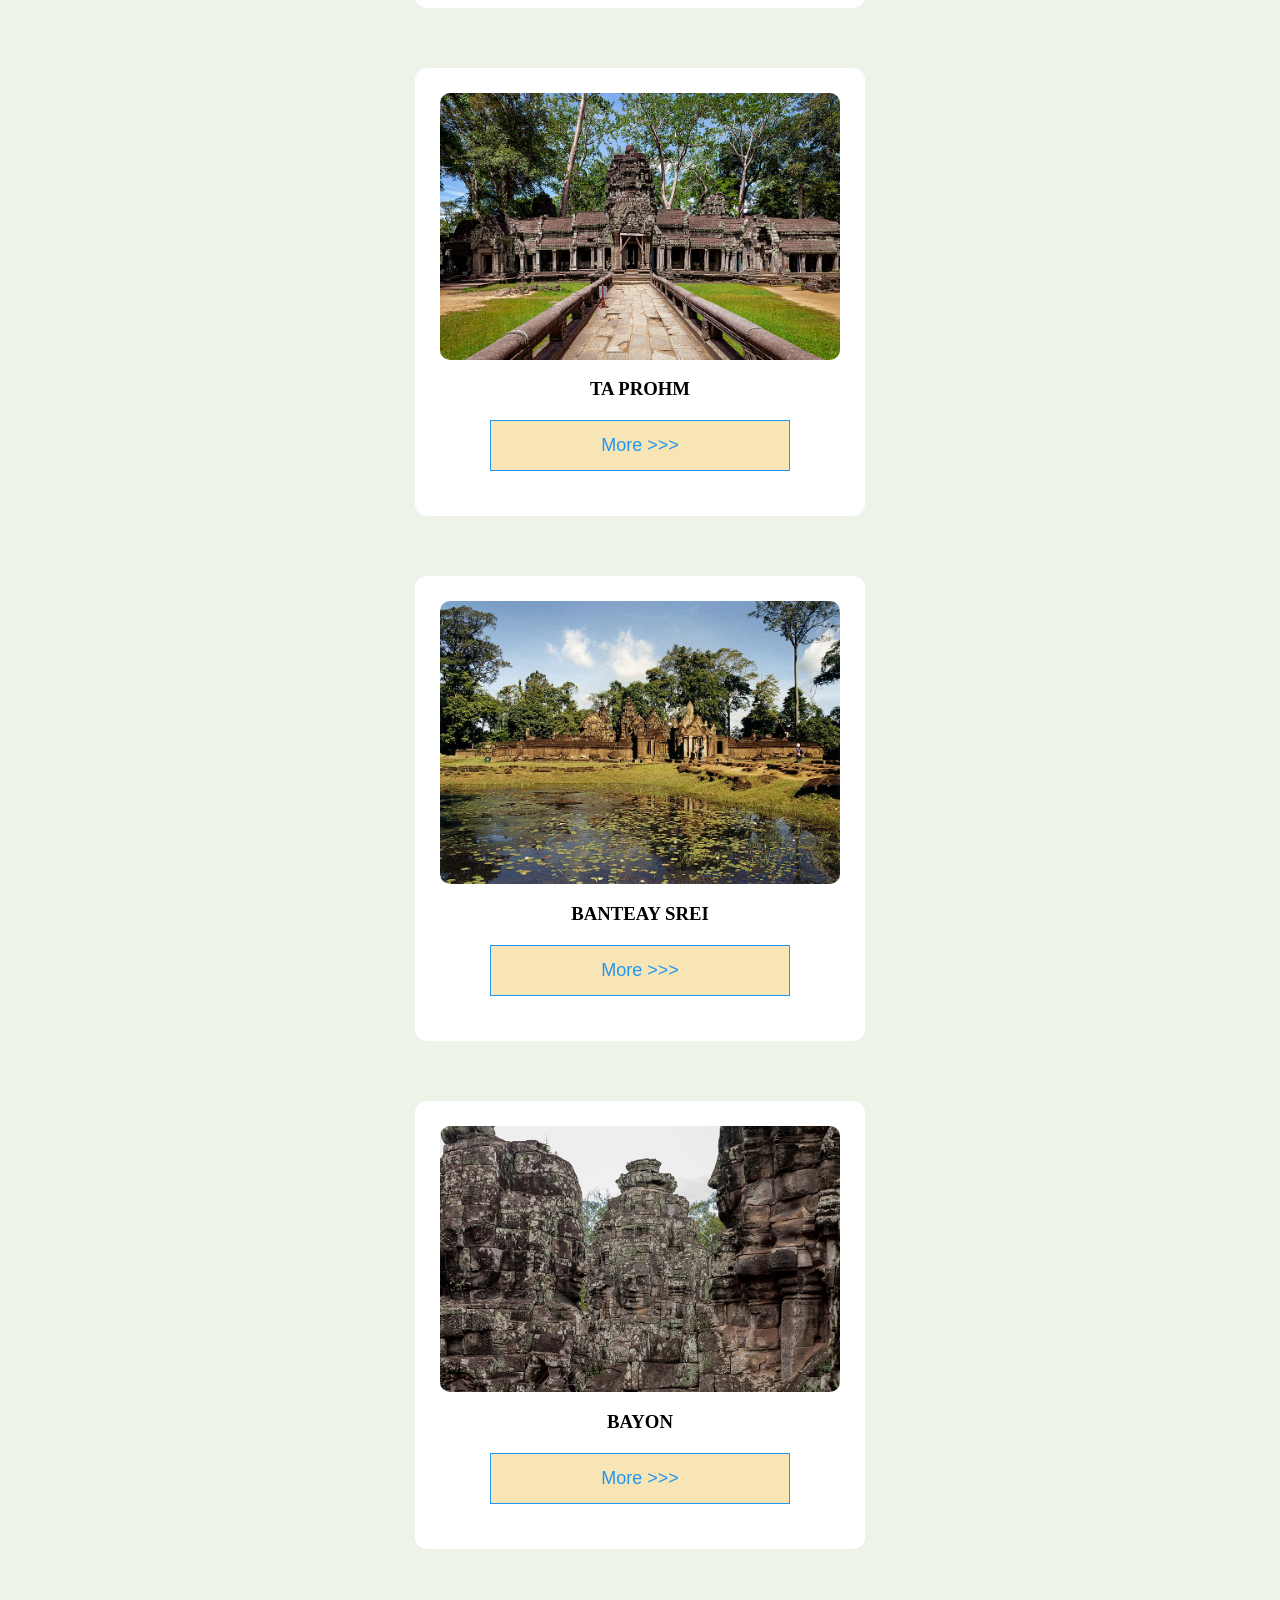
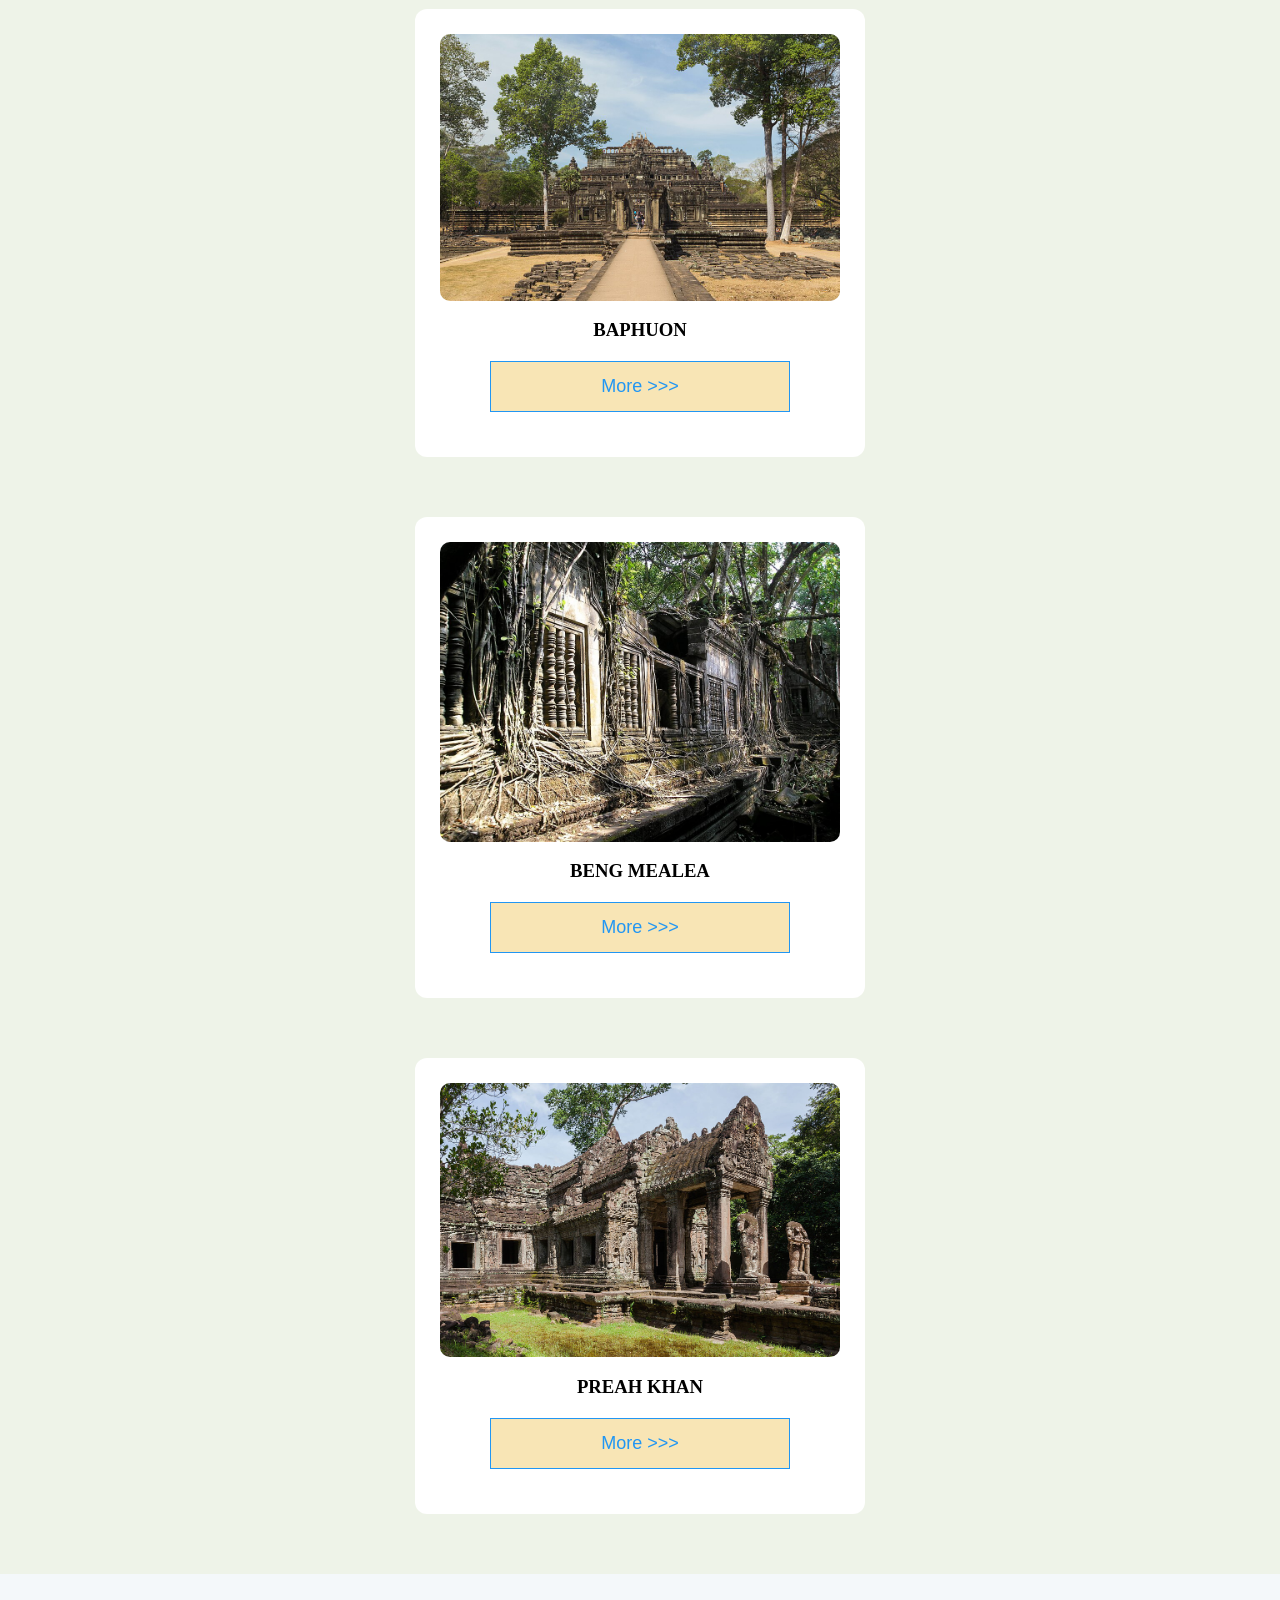
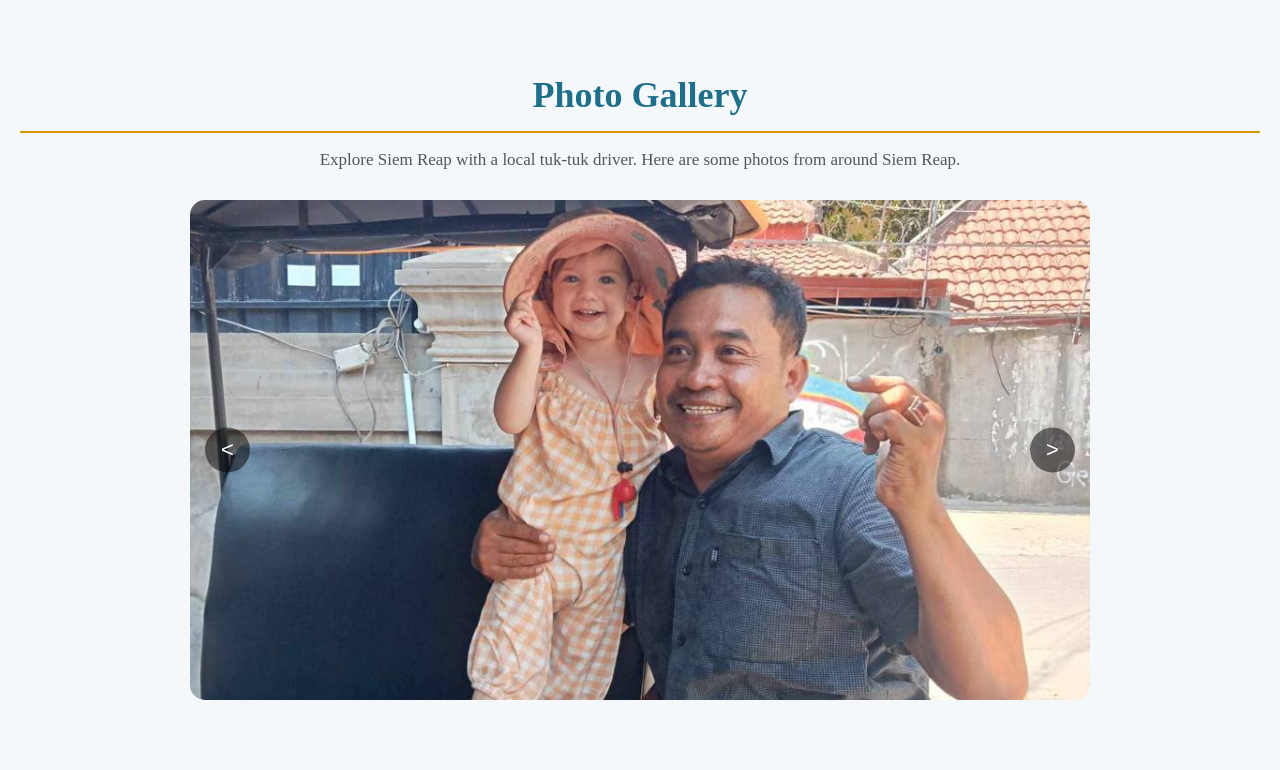
==== commit 3899452e: "final update" ====
--- a/index.html
+++ b/index.html
@@ -214,19 +214,48 @@
 
                 <div class="place-container">
                     <div class="place">
-                        <img src="./image/Angkor_Wat2.jpg" alt="" id="site">
+                        <img src="./image/Angkor_Wat2.jpg" alt="" class="site">
                         <h3 class="h-three">Angkor Wat</h3>
                         <button class="more-button" onclick="showMore(this)"> More >>></button>
                         <p id="more-text">
-                            Angkor Wat is one of the most famous temples in Cambodia.
-                            It is a beautiful historical place and a popular destination
-                            for visitors in Siem Reap.
+                            Built in 12th century during the reign of King Suryavarman II (1112-1150), dedicated to the
+                            Hindu God Vishnu. Angkor Wat temple is the main feature of Cambodia tourism, the all-time
+                            visited temple among hundreds of Khmer temple ruins.
+
+                            Angkor
+                            The capital of Khmer empire from 9th to 13th century, ruled a vast territory that is now
+                            Cambodia, Vietnam, Thailand, and Laos. During these periods, the Khmers build hundreds of
+                            temples and Buddhist monasteries through out Thailand, Laos, and Cambodia. Despite of Angkor
+                            temples are seen sprawling over the hundreds of historical sites in Thailand, Laos, and
+                            Cambodia, the main temples featuring Angkor civilization and political culture involving
+                            administration and power are located in Siem Reap province. These temple ruins converge in
+                            an area of 400 square kilometers just north of Siem Reap town and Tonley Sap lake.
+
+                            The Decline of Khmer Kingdom Power
+                            Angkor began in 819 A.D. when King Jayavarman II (802-850) moved a Khmer settlement to Siem
+                            Reap province and the settlement became an administrative centre of Khmer empire. During the
+                            reign of King Suryavarman II (1113-1150), in which Angkor Wat temple was built, the Chams
+                            from Champa from the East (now Vietnam) began armed incursions and sacked Angkor. Following
+                            the death of King Suryavarman II and the Cham invasion, Angkor is invaded and ransacked by
+                            the Thais, based in western part of the Khmer Empire. These Thai army forces had been
+                            employed by the Khmer King to repel the Cham invaders. Thereafter, again and again, the
+                            Chams and the Thais invaded and ransacked Angkor.
+
+                            King Jayavarman VII (1181-1215) who built Angkor Thom fought and repelled the invading Chams
+                            and the Thais. The glory of Khmers and Angkor was again restored but the it was short lived.
+                            The Empire began to crumble after the death of King Jayavarman VII. The Thais from the west
+                            and the invaders from the East, this time the Vietnamese, frequently carried out armed
+                            incursions and invaded Angkor and the Khmer Empire’s peripheral territory was gradually
+                            lost. After the capture of Angkor by the Thais in 1431, Khmers moved their capital from
+                            Angkor to Phnom Penh leaving Angkor unoccupied to the mercy of the jungles. From the early
+                            15th century until the late 19th century, the Buddhist monks lived in Angkor and made Angkor
+                            the largest religious pilgrimage site in South East Asia.
                         </p>
 
                     </div>
 
                     <div class="place">
-                        <img src="./image/PhnomBakheng.jpg" alt="" id="site">
+                        <img src="./image/PhnomBakheng.jpg" alt="" class="site">
                         <h3 class="h-three">PHNOM BAKHENG</h3>
                         <button class="more-button" onclick="showMore(this)"> More >>></button>
                         <p id="more-text">
@@ -307,7 +336,7 @@
                     </div>
 
                     <div class="place">
-                        <img src="./image/Pre_Rup.jpg" alt="" id="site">
+                        <img src="./image/Pre_Rup.jpg" alt="" class="site">
                         <h3 class="h-three">PRE RUP</h3>
                         <button class="more-button" onclick="showMore(this)"> More >>></button>
                         <p id="more-text">
@@ -366,7 +395,7 @@
                     </div>
 
                     <div class="place">
-                        <img src="./image/Ta_Prohm2.jpg" alt="" id="site">
+                        <img src="./image/Ta_Prohm2.jpg" alt="" class="site">
                         <h3 class="h-three">TA PROHM</h3>
                         <button class="more-button" onclick="showMore(this)"> More >>></button>
                         <p id="more-text">
@@ -450,7 +479,7 @@
                     </div>
 
                     <div class="place">
-                        <img src="./image/Banteay_Srei.jpg" alt="" id="site">
+                        <img src="./image/Banteay_Srei.jpg" alt="" class="site">
                         <h3 class="h-three">BANTEAY SREI</h3>
                         <button class="more-button" onclick="showMore(this)"> More >>></button>
                         <p id="more-text">
@@ -472,7 +501,7 @@
                     </div>
 
                     <div class="place">
-                        <img src="./image/Bayon.jpg" alt="" id="site">
+                        <img src="./image/Bayon.jpg" alt="" class="site">
                         <h3 class="h-three">BAYON</h3>
                         <button class="more-button" onclick="showMore(this)"> More >>></button>
                         <p id="more-text">
@@ -501,7 +530,7 @@
                     </div>
 
                     <div class="place">
-                        <img src="./image/baphoun.jpg" alt="" id="site">
+                        <img src="./image/baphoun.jpg" alt="" class="site">
                         <h3 class="h-three">BAPHUON</h3>
                         <button class="more-button" onclick="showMore(this)"> More >>></button>
                         <p id="more-text">
@@ -548,7 +577,7 @@
                     </div>
 
                     <div class="place">
-                        <img src="./image/Bengmealea.jpg" alt="" id="site">
+                        <img src="./image/Bengmealea.jpg" alt="" class="site">
                         <h3 class="h-three">BENG MEALEA</h3>
                         <button class="more-button" onclick="showMore(this)"> More >>></button>
                         <p id="more-text">
@@ -598,7 +627,7 @@
                     </div>
 
                     <div class="place">
-                        <img src="./image/Preah_Khan.jpg" alt="" id="site">
+                        <img src="./image/Preah_Khan.jpg" alt="" class="site">
                         <h3 class="h-three">PREAH KHAN</h3>
                         <button class="more-button" onclick="showMore(this)"> More >>></button>
                         <p id="more-text">
--- a/TukTuk.css
+++ b/TukTuk.css
@@ -3,7 +3,7 @@
 html,body{
     margin: 0;
     padding: 0;
-    background-color: white;
+    background-color: #eef3e8;
     overflow-x: hidden;
 
 }
@@ -622,10 +622,7 @@
     .section-title {
         font-size: 28px;
     }
-    #site{
-        height: 300px;
-        width: 450px;
-    }
+    
 
 
 }
@@ -686,12 +683,13 @@
     .place img,
     #site {
         width: 100%;
-        max-width: 100%;
-        height: auto !important;
+        max-width:400px;
+        height: auto ;
         display: block;
-        object-fit: contain !important;
-        border-radius: 10px;
-    }
+        margin-left: auto;
+        margin-right: auto;
+    }
+    
 
     .h-three {
         font-size: 20px;
@@ -716,3 +714,23 @@
         text-align: left;
     }
 }
+.place {
+    background-color: white;
+    max-width: 500px;
+    margin: 20px auto;
+    padding: 25px;
+    border-radius: 12px;
+    box-sizing: border-box;
+    overflow: hidden;
+}
+
+.site {
+    display: block;
+    width: 100%;
+    max-width: 400px;
+    height: auto;
+    margin: 0 auto;
+    object-fit: contain;
+    border-radius: 10px;
+    box-sizing: border-box;
+}
